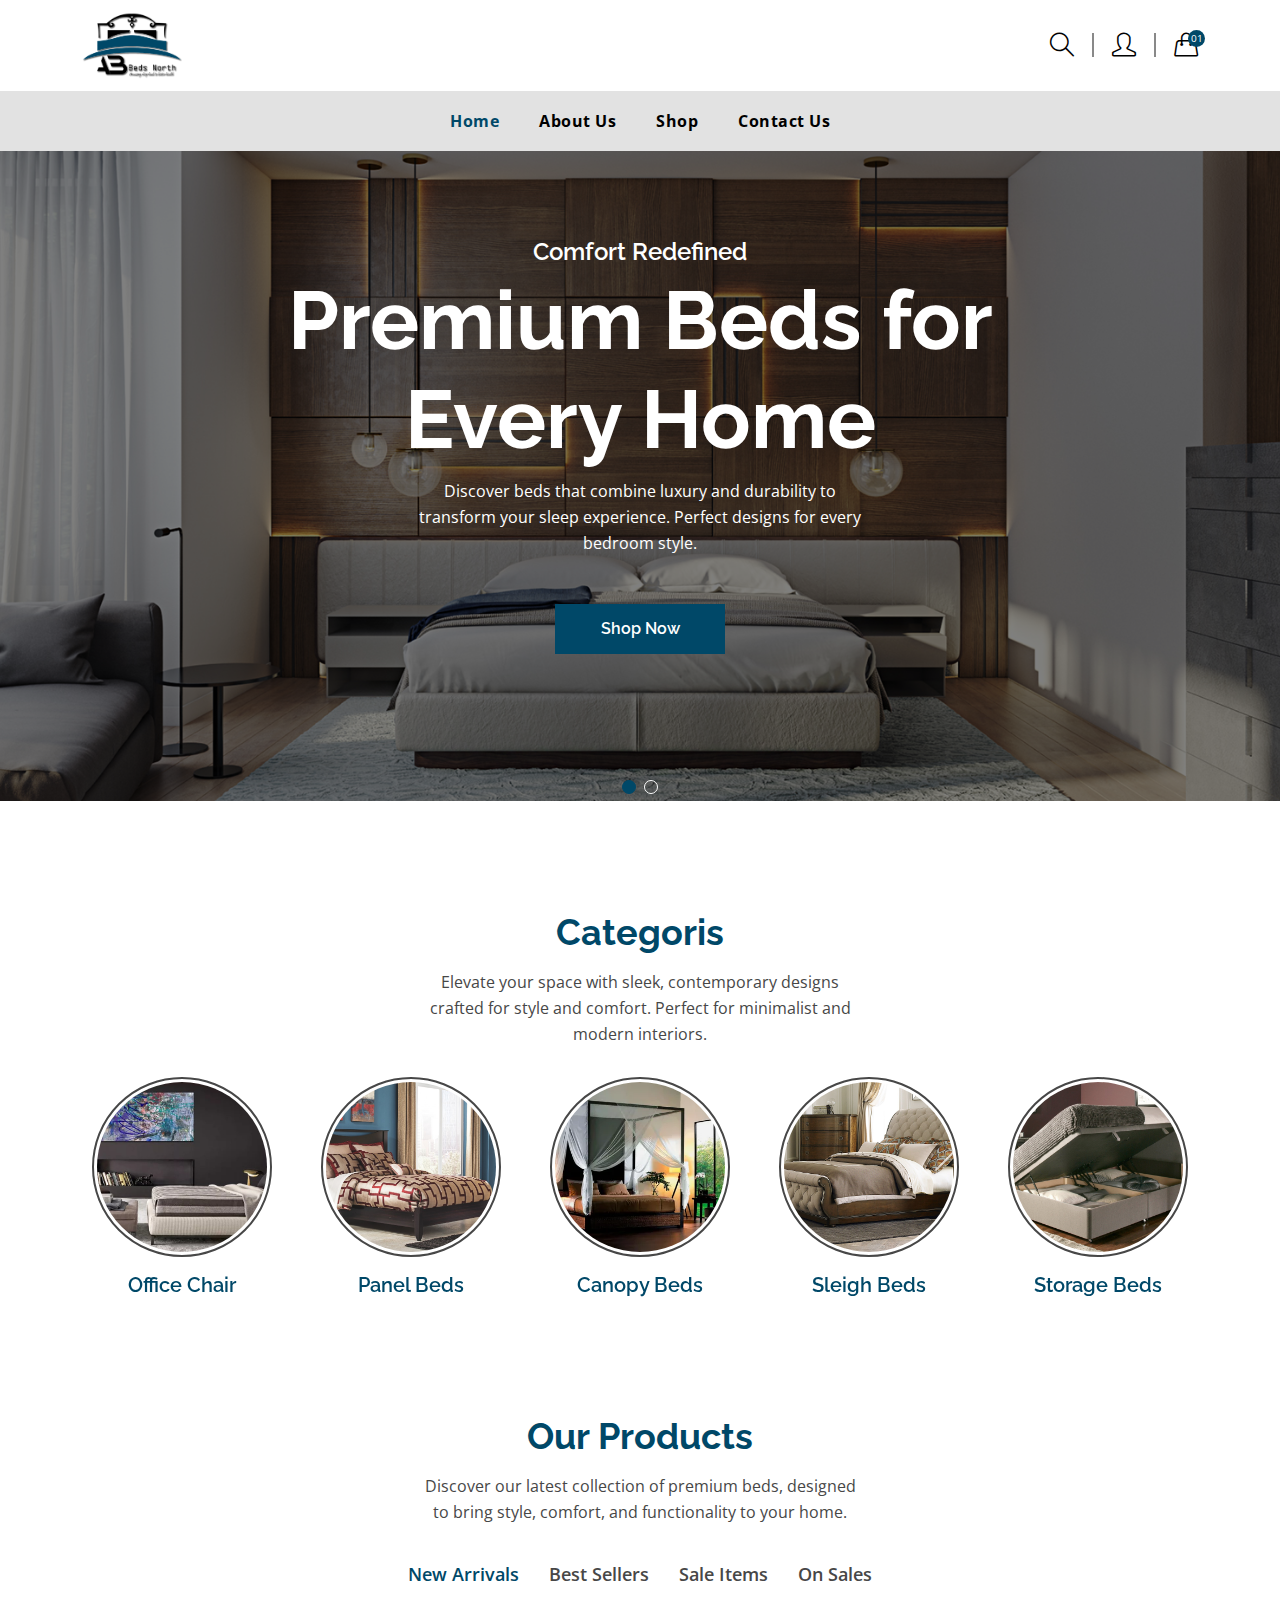
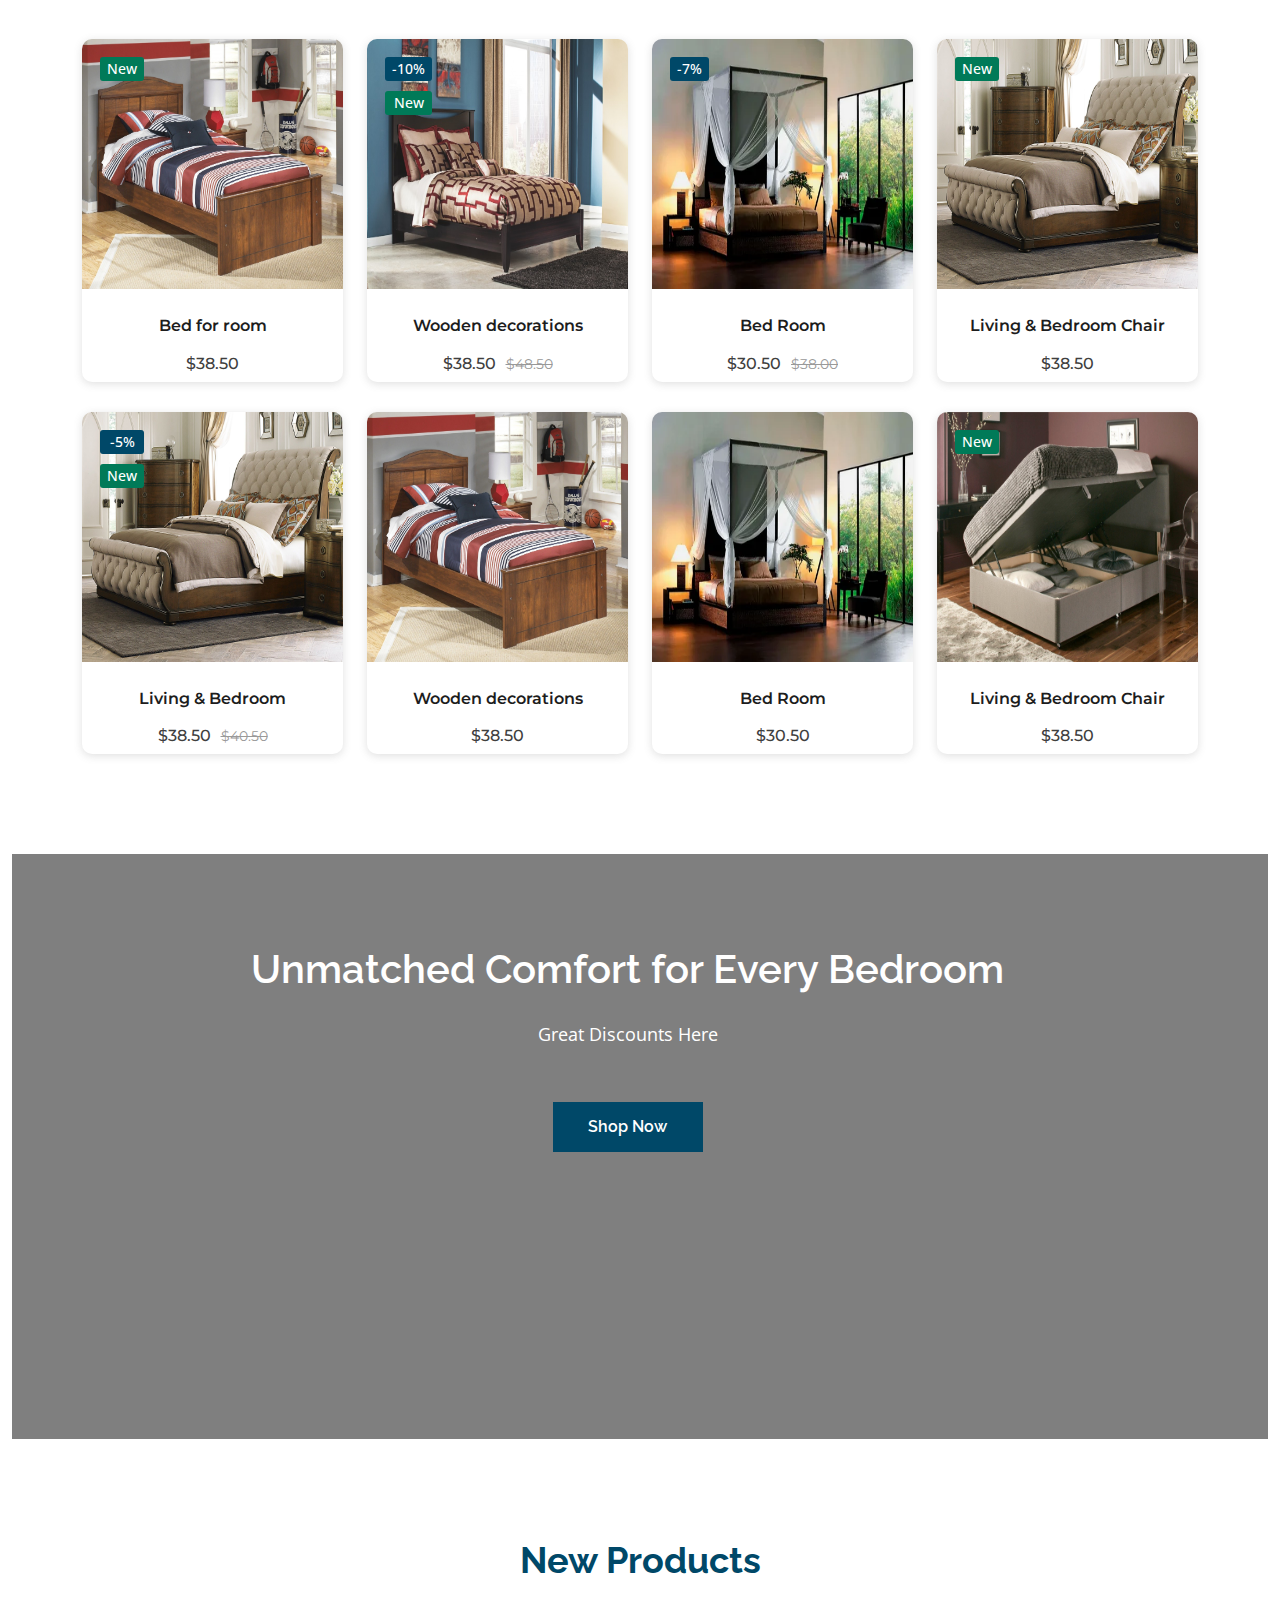
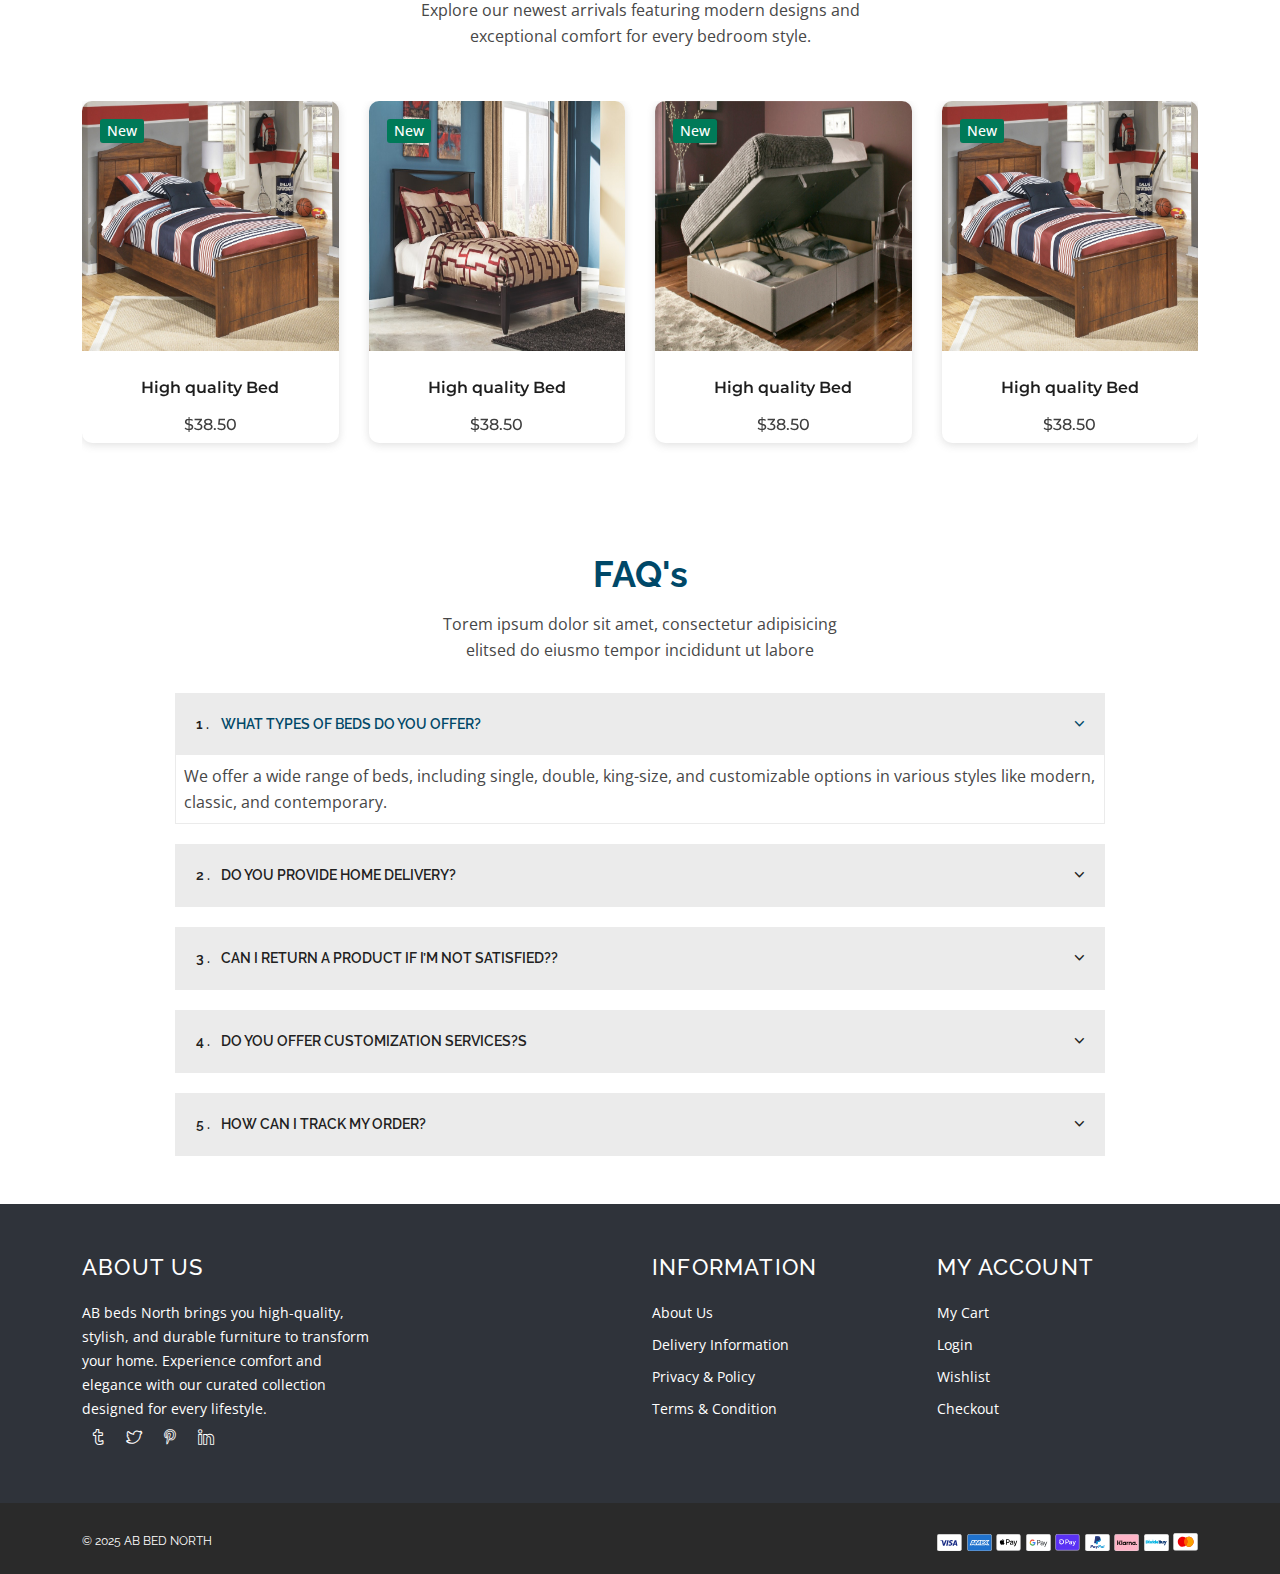
==== index.html @ 39dc53aa "first commit" ====
<!DOCTYPE html>
<html lang="zxx">

<head>
    <meta charset="UTF-8">
    <meta http-equiv="x-ua-compatible" content="ie=edge" />
    <title>ABbedsNorth</title>
   
    <meta name="viewport" content="width=device-width, initial-scale=1, shrink-to-fit=no" /> 
    <!-- Add site Favicon -->
    <link rel="icon" href="./assets/images/logo/logo.png" sizes="32x32" />
    <link rel="icon" href="./assets/images/logo/logo.png" sizes="192x192" />
    <link rel="apple-touch-icon" href="./assets/images/logo/logo.png" />
    <meta name="msapplication-TileImage" content="./assets/images/logo/logo.png" />


    <!-- vendor css (Bootstrap & Icon Font) -->
    <link rel="stylesheet" href="./assets/css/vendor/bootstrap.min.css" />
    <link rel="stylesheet" href="./assets/css/vendor/simple-line-icons.css" />
    <link rel="stylesheet" href="./assets/css/vendor/ionicons.min.css" />
    <link rel="stylesheet" href="./assets/css/plugins/animate.css" />
    <link rel="stylesheet" href="./assets/css/plugins/swiper-bundle.min.css" />
    <link rel="stylesheet" href="./assets/css/plugins/jquery-ui.min.css" />
    <link rel="stylesheet" href="./assets/css/plugins/jquery.lineProgressbar.css">
    <link rel="stylesheet" href="./assets/css/plugins/nice-select.css" />
    <link rel="stylesheet" href="./assets/css/plugins/venobox.css" />
    <link rel="stylesheet" href="./assets/css/style.css" />


    <style>
        .hero-bg-image .overlay {
            position: absolute;
            top: 0;
            left: 0;
            width: 100%;
            height: 100%;
            background-color: rgba(0, 0, 0, 0.5);
            z-index: 1;
        }

        .banner-bg-slider .overlay {
            position: absolute;
            top: 0;
            left: 0;
            width: 100%;
            height: 100%;
            background-color: rgba(0, 0, 0, 0.5);
            /* Black with 50% opacity */
            z-index: 0;
        }

        .banner-bg-slider {
            background-image: url('./assets/images/banner/slider-2-1.jpg');
            width: 100%;
            height: 65vh;
            background-size: 100%;
            background-attachment: fixed;

        }
    </style>
</head>

<body>
    <!-- Header Area start  -->
    <div class="header section">

        <!-- Header Bottom  Start -->
        <div class="header-bottom d-none d-lg-block">
            <div class="container position-relative">
                <div class="row align-self-center">
                    <!-- Header Logo Start -->
                    <div class="col-auto align-self-center">
                        <div class="header-logo"> 
                            <a href="/"> 
                                <img src="./assets/images/logo/logo.png" width="100" alt="">
                            </a> 
                        </div>
                    </div>
                    <!-- Header Logo End -->

                    <!-- Header Action Start -->
                    <div class="col align-self-center">
                        <div class="header-actions">
                            <div class="header_account_list">
                                <a href="javascript:void(0)" class="header-action-btn search-btn"><i
                                        class="icon-magnifier"></i></a>
                                <div class="dropdown_search">
                                    <form class="action-form" action="#">
                                        <input class="form-control" placeholder="Enter your search key" type="text">
                                        <button class="submit" type="submit"><i class="icon-magnifier"></i></button>
                                    </form>
                                </div>
                            </div>
                            <!-- Single Wedge Start -->
                            <div class="header-bottom-set dropdown">
                                <button class="dropdown-toggle header-action-btn" data-bs-toggle="dropdown"><i
                                        class="icon-user"></i></button>
                                <ul class="dropdown-menu dropdown-menu-right">
                                    <li><a class="dropdown-item" href="">My account</a></li>
                                    <li><a class="dropdown-item" href="">Checkout</a></li>
                                    <li><a class="dropdown-item" href="">Sign in</a></li>
                                </ul>
                            </div>
                            <!-- Single Wedge End -->
                            <a href="#offcanvas-cart"
                                class="header-action-btn header-action-btn-cart offcanvas-toggle pr-0">
                                <i class="icon-handbag"></i>
                                <span class="header-action-num">01</span>
                                <!-- <span class="cart-amount">€30.00</span> -->
                            </a>
                            <a href="#offcanvas-mobile-menu"
                                class="header-action-btn header-action-btn-menu offcanvas-toggle d-lg-none">
                                <i class="icon-menu"></i>
                            </a>
                        </div>
                    </div>
                    <!-- Header Action End -->
                </div>
            </div>
        </div>
        <!-- Header Bottom  End -->
        <!-- Header Bottom  Start -->
        <div class="header-bottom d-lg-none sticky-nav bg-white">
            <div class="container position-relative"> 
                <div class="row align-self-center">
                    <!-- Header Logo Start -->
                    <div class="col-auto align-self-center">
                        <div class="header-logo">
                            <a href="index.html"><img src="assets/images/logo/logo.png" width="60"
                                    alt="Site Logo" /></a>
                        </div>
                    </div>
                    <!-- Header Logo End -->

                    <!-- Header Action Start -->
                    <div class="col align-self-center">
                        <div class="header-actions">
                            <div class="header_account_list">
                                <a href="javascript:void(0)" class="header-action-btn search-btn"><i
                                        class="icon-magnifier"></i></a>
                                <div class="dropdown_search">
                                    <form class="action-form" action="#">
                                        <input class="form-control" placeholder="Enter your search key" type="text">
                                        <button class="submit" type="submit"><i class="icon-magnifier"></i></button>
                                    </form>
                                </div>
                            </div>
                            <!-- Single Wedge Start -->
                            <div class="header-bottom-set dropdown">
                                <button class="dropdown-toggle header-action-btn" data-bs-toggle="dropdown"><i
                                        class="icon-user"></i></button>
                                <ul class="dropdown-menu dropdown-menu-right">
                                    <li><a class="dropdown-item" href="">My account</a></li>
                                    <li><a class="dropdown-item" href="">Checkout</a></li>
                                    <li><a class="dropdown-item" href="">Sign in</a></li>
                                </ul>
                            </div>
                            <!-- Single Wedge End -->
                            <a href="#offcanvas-cart"
                                class="header-action-btn header-action-btn-cart offcanvas-toggle pr-0">
                                <i class="icon-handbag"></i>
                                <span class="header-action-num">01</span>
                               
                            </a>
                            <a href="#offcanvas-mobile-menu"
                                class="header-action-btn header-action-btn-menu offcanvas-toggle d-lg-none">
                                <i class="icon-menu"></i>
                            </a>
                        </div>
                    </div>
                    <!-- Header Action End -->
                </div>
            </div>
        </div>
        <!-- Header Bottom  End -->
        <!-- Main Menu Start -->
        <div class="bg-gray d-none d-lg-block sticky-nav">
            <div class="container position-relative">
                <div class="row">
                    <div class="col-md-12 align-self-center">
                        <div class="main-menu manu-color-white">
                            <ul>
                                <li class="dropdown active"><a href="#">Home</a> 
                                </li>
                                <li><a href="">About us</a></li>
                                <li class="dropdown position-static"><a href="#">Shop</a> 
                                </li> 
                                <li><a href="">Contact us</a></li>
                            </ul>
                        </div>
                    </div>
                </div>
            </div>
        </div>
        <!-- Main Menu End -->
    </div>
    <!-- Header Area End  -->

    <!-- OffCanvas Cart Start -->
    <div id="offcanvas-cart" class="offcanvas offcanvas-cart">
        <div class="inner">
            <div class="head">
                <span class="title">Cart</span>
                <button class="offcanvas-close">×</button>
            </div>
            <div class="body customScroll">
                <ul class="minicart-product-list">
                    <li>
                        <a href="" class="image"><img src="assets/images/product-image/14.jpg"
                                alt="Cart product Image"></a>
                        <div class="content">
                            <a href="" class="title">Walnut Cutting Board</a>
                            <span class="quantity-price">1 x <span class="amount">$91.86</span></span>
                            <a href="#" class="remove">×</a>
                        </div>
                    </li>
                    <li>
                        <a href="" class="image"><img src="assets/images/product-image/14.jpg"
                                alt="Cart product Image"></a>
                        <div class="content">
                            <a href="" class="title">Lucky Wooden Elephant</a>
                            <span class="quantity-price">1 x <span class="amount">$453.28</span></span>
                            <a href="#" class="remove">×</a>
                        </div>
                    </li>
                    <li>
                        <a href="" class="image"><img src="assets/images/product-image/13.webp"
                                alt="Cart product Image"></a>
                        <div class="content">
                            <a href="" class="title">Fish Cut Out Set</a>
                            <span class="quantity-price">1 x <span class="amount">$87.34</span></span>
                            <a href="#" class="remove">×</a>
                        </div>
                    </li>
                </ul>
            </div>
            <div class="foot">
                <div class="sub-total">
                    <table class="table">
                        <tbody>
                            <tr>
                                <td class="text-start">Sub-Total :</td>
                                <td class="text-end">$523.30</td>
                            </tr>
                            <tr>
                                <td class="text-start">Eco Tax (-2.00) :</td>
                                <td class="text-end">$4.52</td>
                            </tr>
                            <tr>
                                <td class="text-start">VAT (20%) :</td>
                                <td class="text-end">$104.66</td>
                            </tr>
                            <tr>
                                <td class="text-start">Total :</td>
                                <td class="text-end theme-color">$632.48</td>
                            </tr>
                        </tbody>
                    </table>
                </div>
                <div class="buttons">
                    <a href="" class="btn btn-dark btn-hover-primary mb-30px">view cart</a>
                    <a href="" class="btn btn-outline-dark current-btn">checkout</a>
                </div>
                <p class="minicart-message">Free Shipping on All Orders Over $100!</p>
            </div>
        </div>
    </div>
    <!-- OffCanvas Cart End -->

    <!-- OffCanvas Menu Start -->
    <div id="offcanvas-mobile-menu" class="offcanvas offcanvas-mobile-menu">
        <button class="offcanvas-close"></button>
        <div class="inner customScroll">

            <div class="offcanvas-menu mb-20px">
                <ul>
                    <li><a href="#"><span class="menu-text">Home</span></a>

                    </li>
                    <li><a href="">About Us</a></li>
                    <li><a href="#"><span class="menu-text">Shop</span></a>

                    </li>


                    <li><a href="">Contact Us</a></li>
                </ul>
            </div>
            <!-- OffCanvas Menu End -->

            <!-- Language Currency start -->

            <!-- Language Currency End -->
            <div class="offcanvas-social mt-auto">
                <ul>
                    <li>
                        <a href="#"><i class="ion-social-facebook"></i></a>
                    </li>
                    <li>
                        <a href="#"><i class="ion-social-twitter"></i></a>
                    </li>
                    <li>
                        <a href="#"><i class="ion-social-google"></i></a>
                    </li>
                    <li>
                        <a href="#"><i class="ion-social-youtube"></i></a>
                    </li>
                    <li>
                        <a href="#"><i class="ion-social-instagram"></i></a>
                    </li>
                </ul>
            </div>
        </div>
    </div>
    <!-- OffCanvas Menu End -->

    <div class="offcanvas-overlay"></div>
    <!-- Hero/Intro Slider Start -->
    <div class="section ">
        <div class="hero-slider swiper-container slider-nav-style-1 slider-dot-style-1 dot-color-white">
            <!-- Hero slider Active -->
            <div class="swiper-wrapper">
                <!-- Single slider item -->
                <div class="hero-slide-item slider-height-2 swiper-slide d-flex">
                    <div class="hero-bg-image">
                        <img src="assets/images/slider-image/slider-2-1.jpg" alt="">

                        <!-- Black overlay -->
                        <div class="overlay"></div>
                    </div>
                    <div class="container align-self-center">
                        <div class="row justify-content-center">
                            <div class="col-md-8 offset-2 align-self-center m-auto mt-5 mt-md-0">
                                <div class="hero-slide-content hero-slide-content-2 slider-animated-1 text-center">
                                    <span class="category"> Comfort Redefined</span>
                                    <h2 class="title-1">Premium Beds for Every Home</h2>
                                    <p class="w-100">Discover beds that combine luxury and durability to transform your
                                        sleep experience. Perfect designs for every bedroom style.</p>
                                    <a href="#" class="btn btn-lg btn-primary btn-hover-dark mt-5">Shop Now</a>
                                </div>
                            </div>
                        </div>
                    </div>
                </div>
                <!-- Single slider item -->
                <div class="hero-slide-item slider-height-2 swiper-slide d-flex text-center">
                    <div class="hero-bg-image">
                        <img src="assets/images/slider-image/slider-2-2.jpg" alt="">
                        <!-- Black overlay -->
                        <div class="overlay"></div>
                    </div>
                    <div class="container align-self-center">
                        <div class="row justify-content-center">
                            <div class="col-md-8 offset-2 align-self-center m-auto mt-5 mt-md-0">
                                <div class="hero-slide-content hero-slide-content-2 slider-animated-1">
                                    <span class="category">Style Meets Comfort</span>
                                    <h2 class="title-1">Beds That Elevate Your Space</h2>
                                    <p class="w-100">From modern to classic, find the perfect bed that suits your taste.
                                        Crafted for ultimate comfort and elegance.</p>
                                    <a href="#" class="btn btn-lg btn-primary btn-hover-dark mt-5">Shop Now</a>
                                </div>
                            </div>
                        </div>
                    </div>
                </div>
            </div>
            <!-- Add Pagination -->
            <div class="swiper-pagination swiper-pagination-white"></div>
            <!-- Add Arrows -->
            <div class="swiper-buttons">
                <div class="swiper-button-next"></div>
                <div class="swiper-button-prev"></div>
            </div>
        </div>
    </div>

    <!-- Hero/Intro Slider End -->
    <!-- Product Category Start -->
    <div class="section pt-100px pb-100px">
        <div class="container">

            <div class="row">
                <div class="col-md-12 text-center" data-aos="fade-up">
                    <div class="section-title mb-0">
                        <h2 class="title">Categoris</h2>
                        <p class="sub-title mb-30px">Elevate your space with sleek, contemporary designs crafted for
                            style and comfort. Perfect for minimalist and modern interiors.

                        </p>
                    </div>
                </div>
            </div>
            <div class="category-slider swiper-container" data-aos="fade-up">
                <div class="category-wrapper swiper-wrapper">
                    <!-- Single Category -->
                    <div class=" swiper-slide text-center">
                        <a href="/">
                            <div class="category-inner ">
                                <div class="category-single-item">
                                    <img src="assets/images/icons/11.jpg" alt="">

                                </div>
                            </div>


                            <div class="pt-3">
                                <h5 class="title">Office Chair</h5>
                            </div>
                        </a>

                    </div>
                    <!-- Single Category -->
                    <div class=" swiper-slide text-center">
                        <a href="/">
                            <div class="category-inner ">
                                <div class="category-single-item">
                                    <img src="assets/images/icons/12.jpg" alt="">

                                </div>
                            </div>


                            <div class="pt-3">
                                <h5 class="title">Panel Beds
                                </h5>
                            </div>
                        </a>

                    </div>
                    <!-- Single Category -->
                    <div class=" swiper-slide text-center">
                        <a href="/">
                            <div class="category-inner ">
                                <div class="category-single-item">
                                    <img src="assets/images/icons/13.webp" alt="">

                                </div>
                            </div>


                            <div class="pt-3">
                                <h5 class="title">Canopy Beds

                                </h5>
                            </div>
                        </a>

                    </div>
                    <!-- Single Category -->
                    <div class=" swiper-slide text-center">
                        <a href="/">
                            <div class="category-inner ">
                                <div class="category-single-item">
                                    <img src="assets/images/icons/14.jpg" alt="">

                                </div>
                            </div>


                            <div class="pt-3">
                                <h5 class="title">Sleigh Beds


                                </h5>
                            </div>
                        </a>

                    </div>

                    <!-- Single Category -->
                    <div class=" swiper-slide text-center">
                        <a href="/">
                            <div class="category-inner ">
                                <div class="category-single-item">
                                    <img src="assets/images/icons/15.jpg" alt="">

                                </div>
                            </div>


                            <div class="pt-3">
                                <h5 class="title">Storage Beds



                                </h5>
                            </div>
                        </a>

                    </div>


                    <!-- Single Category -->
                    <div class=" swiper-slide text-center">
                        <a href="/">
                            <div class="category-inner ">
                                <div class="category-single-item">
                                    <img src="assets/images/icons/16.jpg" alt="">

                                </div>
                            </div>


                            <div class="pt-3">
                                <h5 class="title">Bunk Beds




                                </h5>
                            </div>
                        </a>

                    </div>

                </div>
            </div>
        </div>
    </div>



    <!-- Product tab Area Start -->
    <div class="section product-tab-area">
        <div class="container">
            <div class="row">
                <div class="col-md-12 text-center" data-aos="fade-up">
                    <div class="section-title mb-0">
                        <h2 class="title">Our Products</h2>
                        <p class="sub-title mb-30px">Discover our latest collection of premium beds, designed to bring
                            style, comfort, and functionality to your home.</p>
                    </div>
                </div>

                <!-- Tab Start -->
                <div class="col-md-12 text-center mb-40px" data-aos="fade-up" data-aos-delay="200">
                    <ul class="product-tab-nav nav justify-content-center">
                        <li class="nav-item"><a class="nav-link active" data-bs-toggle="tab"
                                href="#tab-product-new-arrivals">New Arrivals</a></li>
                        <li class="nav-item"><a class="nav-link" data-bs-toggle="tab"
                                href="#tab-product-best-sellers">Best
                                Sellers </a></li>
                        <li class="nav-item"><a class="nav-link" data-bs-toggle="tab" href="#tab-product-sale-item">Sale
                                Items</a></li>
                        <li class="nav-item"><a class="nav-link" data-bs-toggle="tab" href="#tab-product-on-sales">On
                                Sales</a></li>
                    </ul>
                </div>
                <!-- Tab End -->
            </div>
            <div class="row">
                <div class="col">
                    <div class="tab-content">
                        <!-- 1st tab start -->
                        <div class="tab-pane fade show active" id="tab-product-new-arrivals">
                            <div class="row">
                                <div class="col-lg-3 col-md-6 col-sm-6 col-xs-6 mb-30px" data-aos="fade-up"
                                    data-aos-delay="200">
                                    <!-- Single Prodect -->
                                    <div class="product">
                                        <div class="thumb">
                                            <a href="/" class="image">
                                                <img src="assets/images/product-image/11.jpg" alt="Product" />
                                                <img class="hover-image" src="assets/images/product-image/11.jpg"
                                                    alt="Product" />
                                            </a>
                                            <span class="badges">
                                                <span class="new">New</span>
                                            </span>
                                            <div class="actions">
                                                <!-- <a href="" class="action wishlist" title="Wishlist"><i
                                                        class="icon-heart"></i></a> -->
                                                <a href="#" class="action quickview" data-link-action="quickview"
                                                    title="Quick view" data-bs-toggle="modal"
                                                    data-bs-target="#exampleModal"><i
                                                        class="icon-size-fullscreen"></i></a>

                                            </div>
                                            <button title="Add To Cart" class=" add-to-cart">Add
                                                To Cart</button>
                                        </div>
                                        <div class="content">
                                            <h5 class="title"><a href="/">Bed for room</a></h5>
                                            <span class="price">
                                                <span class="new">$38.50</span>
                                            </span>
                                        </div>
                                    </div>
                                </div>
                                <div class="col-lg-3 col-md-6 col-sm-6 col-xs-6 mb-30px" data-aos="fade-up"
                                    data-aos-delay="400">
                                    <!-- Single Prodect -->
                                    <div class="product">
                                        <div class="thumb">
                                            <a href="/" class="image">
                                                <img src="assets/images/product-image/12.jpg" alt="Product" />
                                                <img class="hover-image" src="assets/images/product-image/12.jpg"
                                                    alt="Product" />
                                            </a>
                                            <span class="badges">
                                                <span class="sale">-10%</span>
                                                <span class="new">New</span>
                                            </span>
                                            <div class="actions">
                                                <!-- <a href="" class="action wishlist" title="Wishlist"><i
                                                        class="icon-heart"></i></a> -->
                                                <a href="#" class="action quickview" data-link-action="quickview"
                                                    title="Quick view" data-bs-toggle="modal"
                                                    data-bs-target="#exampleModal"><i
                                                        class="icon-size-fullscreen"></i></a>

                                            </div>
                                            <button title="Add To Cart" class=" add-to-cart">Add
                                                To Cart</button>
                                        </div>
                                        <div class="content">
                                            <h5 class="title"><a href="/">Wooden decorations</a></h5>
                                            <span class="price">
                                                <span class="new">$38.50</span>
                                                <span class="old">$48.50</span>
                                            </span>
                                        </div>
                                    </div>
                                    <!-- Single Prodect -->
                                </div>
                                <div class="col-lg-3 col-md-6 col-sm-6 col-xs-6 mb-30px" data-aos="fade-up"
                                    data-aos-delay="600">
                                    <!-- Single Prodect -->
                                    <div class="product">
                                        <div class="thumb">
                                            <a href="/" class="image">
                                                <img src="assets/images/product-image/13.webp" alt="Product" />
                                                <img class="hover-image" src="assets/images/product-image/13.webp"
                                                    alt="Product" />
                                            </a>
                                            <span class="badges">
                                                <span class="sale">-7%</span>
                                            </span>
                                            <div class="actions">
                                                <!-- <a href="" class="action wishlist" title="Wishlist"><i
                                                        class="icon-heart"></i></a> -->
                                                <a href="#" class="action quickview" data-link-action="quickview"
                                                    title="Quick view" data-bs-toggle="modal"
                                                    data-bs-target="#exampleModal"><i
                                                        class="icon-size-fullscreen"></i></a>

                                            </div>
                                            <button title="Add To Cart" class=" add-to-cart">Add
                                                To Cart</button>
                                        </div>
                                        <div class="content">
                                            <h5 class="title"><a href="/">Bed Room </a></h5>
                                            <span class="price">
                                                <span class="new">$30.50</span>
                                                <span class="old">$38.00</span>
                                            </span>
                                        </div>
                                    </div>
                                </div>
                                <div class="col-lg-3 col-md-6 col-sm-6 col-xs-6 mb-30px" data-aos="fade-up"
                                    data-aos-delay="800">
                                    <!-- Single Prodect -->
                                    <div class="product">
                                        <div class="thumb">
                                            <a href="/" class="image">
                                                <img src="assets/images/product-image/14.jpg" alt="Product" />
                                                <img class="hover-image" src="assets/images/product-image/14.sjpg"
                                                    alt="Product" />
                                            </a>
                                            <span class="badges">
                                                <span class="new">New</span>
                                            </span>
                                            <div class="actions">
                                                <!-- <a href="" class="action wishlist" title="Wishlist"><i
                                                        class="icon-heart"></i></a> -->
                                                <a href="#" class="action quickview" data-link-action="quickview"
                                                    title="Quick view" data-bs-toggle="modal"
                                                    data-bs-target="#exampleModal"><i
                                                        class="icon-size-fullscreen"></i></a>

                                            </div>
                                            <button title="Add To Cart" class=" add-to-cart">Add
                                                To Cart</button>
                                        </div>
                                        <div class="content">
                                            <h5 class="title"><a href="/">Living & Bedroom Chair</a></h5>
                                            <span class="price">
                                                <span class="new">$38.50</span>
                                            </span>
                                        </div>
                                    </div>
                                    <!-- Single Prodect -->
                                </div>
                                <div class="col-lg-3 col-md-6 col-sm-6 col-xs-6 mb-md-30px mb-lm-30px"
                                    data-aos="fade-up" data-aos-delay="200">
                                    <!-- Single Prodect -->
                                    <div class="product">
                                        <div class="thumb">
                                            <a href="/" class="image">
                                                <img src="assets/images/product-image/14.jpg" alt="Product" />
                                                <img class="hover-image" src="assets/images/product-image/14.jpg"
                                                    alt="Product" />
                                            </a>
                                            <span class="badges">
                                                <span class="sale">-5%</span>
                                                <span class="new">New</span>
                                            </span>
                                            <div class="actions">
                                                <!-- <a href="" class="action wishlist" title="Wishlist"><i
                                                        class="icon-heart"></i></a> -->
                                                <a href="#" class="action quickview" data-link-action="quickview"
                                                    title="Quick view" data-bs-toggle="modal"
                                                    data-bs-target="#exampleModal"><i
                                                        class="icon-size-fullscreen"></i></a>

                                            </div>
                                            <button title="Add To Cart" class=" add-to-cart">Add
                                                To Cart</button>
                                        </div>
                                        <div class="content">
                                            <h5 class="title"><a href="/">Living & Bedroom</a></h5>
                                            <span class="price">
                                                <span class="new">$38.50</span>
                                                <span class="old">$40.50</span>
                                            </span>
                                        </div>
                                    </div>
                                </div>
                                <div class="col-lg-3 col-md-6 col-sm-6 col-xs-6  mb-md-30px mb-lm-30px"
                                    data-aos="fade-up" data-aos-delay="400">
                                    <!-- Single Prodect -->
                                    <div class="product">
                                        <div class="thumb">
                                            <a href="/" class="image">
                                                <img src="assets/images/product-image/11.jpg" alt="Product" />
                                                <img class="hover-image" src="assets/images/product-image/12.jpg"
                                                    alt="Product" />
                                            </a>
                                            <span class="badges">
                                            </span>
                                            <div class="actions">
                                                <!-- <a href="" class="action wishlist" title="Wishlist"><i
                                                        class="icon-heart"></i></a> -->
                                                <a href="#" class="action quickview" data-link-action="quickview"
                                                    title="Quick view" data-bs-toggle="modal"
                                                    data-bs-target="#exampleModal"><i
                                                        class="icon-size-fullscreen"></i></a>

                                            </div>
                                            <button title="Add To Cart" class=" add-to-cart">Add
                                                To Cart</button>
                                        </div>
                                        <div class="content">
                                            <h5 class="title"><a href="/">Wooden decorations</a></h5>
                                            <span class="price">
                                                <span class="new">$38.50</span>
                                            </span>
                                        </div>
                                    </div>
                                    <!-- Single Prodect -->
                                </div>
                                <div class="col-lg-3 col-md-6 col-sm-6 col-xs-6 mb-es-30px" data-aos="fade-up"
                                    data-aos-delay="600">
                                    <!-- Single Prodect -->
                                    <div class="product">
                                        <div class="thumb">
                                            <a href="/" class="image">
                                                <img src="assets/images/product-image/13.webp" alt="Product" />
                                                <img class="hover-image" src="assets/images/product-image/14.jpg"
                                                    alt="Product" />
                                            </a>
                                            <span class="badges">
                                            </span>
                                            <div class="actions">
                                                <!-- <a href="" class="action wishlist" title="Wishlist"><i
                                                        class="icon-heart"></i></a> -->
                                                <a href="#" class="action quickview" data-link-action="quickview"
                                                    title="Quick view" data-bs-toggle="modal"
                                                    data-bs-target="#exampleModal"><i
                                                        class="icon-size-fullscreen"></i></a>

                                            </div>
                                            <button title="Add To Cart" class=" add-to-cart">Add
                                                To Cart</button>
                                        </div>
                                        <div class="content">
                                            <h5 class="title"><a href="/">Bed Room </a></h5>
                                            <span class="price">
                                                <span class="new">$30.50</span>
                                            </span>
                                        </div>
                                    </div>
                                </div>
                                <div class="col-lg-3 col-md-6 col-sm-6 col-xs-6 " data-aos="fade-up"
                                    data-aos-delay="800">
                                    <!-- Single Prodect -->
                                    <div class="product">
                                        <div class="thumb">
                                            <a href="/" class="image">
                                                <img src="assets/images/product-image/15.jpg" alt="Product" />
                                                <img class="hover-image" src="assets/images/product-image/16.jpg"
                                                    alt="Product" />
                                            </a>
                                            <span class="badges">
                                                <span class="new">New</span>
                                            </span>
                                            <div class="actions">
                                                <!-- <a href="" class="action wishlist" title="Wishlist"><i
                                                        class="icon-heart"></i></a> -->
                                                <a href="#" class="action quickview" data-link-action="quickview"
                                                    title="Quick view" data-bs-toggle="modal"
                                                    data-bs-target="#exampleModal"><i
                                                        class="icon-size-fullscreen"></i></a>

                                            </div>
                                            <button title="Add To Cart" class=" add-to-cart">Add
                                                To Cart</button>
                                        </div>
                                        <div class="content">
                                            <h5 class="title"><a href="/">Living & Bedroom Chair</a></h5>
                                            <span class="price">
                                                <span class="new">$38.50</span>
                                            </span>
                                        </div>
                                    </div>
                                    <!-- Single Prodect -->
                                </div>
                            </div>
                        </div>
                        <!-- 1st tab end -->
                        <!-- 2nd tab start -->
                        <div class="tab-pane fade" id="tab-product-best-sellers">
                            <div class="row">
                                <div class="col-lg-3 col-md-6 col-sm-6 col-xs-6 mb-30px" data-aos="fade-up"
                                    data-aos-delay="200">
                                    <!-- Single Prodect -->
                                    <div class="product">
                                        <div class="thumb">
                                            <a href="/" class="image">
                                                <img src="assets/images/product-image/14.jpg" alt="Product" />
                                                <img class="hover-image" src="assets/images/product-image/14.jpg"
                                                    alt="Product" />
                                            </a>
                                            <span class="badges">
                                                <span class="new">New</span>
                                            </span>
                                            <div class="actions">
                                                <!-- <a href="" class="action wishlist" title="Wishlist"><i
                                                        class="icon-heart"></i></a> -->
                                                <a href="#" class="action quickview" data-link-action="quickview"
                                                    title="Quick view" data-bs-toggle="modal"
                                                    data-bs-target="#exampleModal"><i
                                                        class="icon-size-fullscreen"></i></a>

                                            </div>
                                            <button title="Add To Cart" class=" add-to-cart">Add
                                                To Cart</button>
                                        </div>
                                        <div class="content">
                                            <h5 class="title"><a href="/">Bed for room</a></h5>
                                            <span class="price">
                                                <span class="new">$38.50</span>
                                            </span>
                                        </div>
                                    </div>
                                </div>
                                <div class="col-lg-3 col-md-6 col-sm-6 col-xs-6 mb-30px" data-aos="fade-up"
                                    data-aos-delay="400">
                                    <!-- Single Prodect -->
                                    <div class="product">
                                        <div class="thumb">
                                            <a href="/" class="image">
                                                <img src="assets/images/product-image/13.webp" alt="Product" />
                                                <img class="hover-image" src="assets/images/product-image/13.webp"
                                                    alt="Product" />
                                            </a>
                                            <span class="badges">
                                                <span class="sale">-10%</span>
                                                <span class="new">New</span>
                                            </span>
                                            <div class="actions">
                                                <!-- <a href="" class="action wishlist" title="Wishlist"><i
                                                        class="icon-heart"></i></a> -->
                                                <a href="#" class="action quickview" data-link-action="quickview"
                                                    title="Quick view" data-bs-toggle="modal"
                                                    data-bs-target="#exampleModal"><i
                                                        class="icon-size-fullscreen"></i></a>

                                            </div>
                                            <button title="Add To Cart" class=" add-to-cart">Add
                                                To Cart</button>
                                        </div>
                                        <div class="content">
                                            <h5 class="title"><a href="/">Wooden decorations</a></h5>
                                            <span class="price">
                                                <span class="new">$38.50</span>
                                                <span class="old">$48.50</span>
                                            </span>
                                        </div>
                                    </div>
                                    <!-- Single Prodect -->
                                </div>
                                <div class="col-lg-3 col-md-6 col-sm-6 col-xs-6 mb-30px" data-aos="fade-up"
                                    data-aos-delay="600">
                                    <!-- Single Prodect -->
                                    <div class="product">
                                        <div class="thumb">
                                            <a href="/" class="image">
                                                <img src="assets/images/product-image/11.jpg" alt="Product" />
                                                <img class="hover-image" src="assets/images/product-image/11.jpg"
                                                    alt="Product" />
                                            </a>
                                            <span class="badges">
                                                <span class="sale">-7%</span>
                                            </span>
                                            <div class="actions">
                                                <!-- <a href="" class="action wishlist" title="Wishlist"><i
                                                        class="icon-heart"></i></a> -->
                                                <a href="#" class="action quickview" data-link-action="quickview"
                                                    title="Quick view" data-bs-toggle="modal"
                                                    data-bs-target="#exampleModal"><i
                                                        class="icon-size-fullscreen"></i></a>

                                            </div>
                                            <button title="Add To Cart" class=" add-to-cart">Add
                                                To Cart</button>
                                        </div>
                                        <div class="content">
                                            <h5 class="title"><a href="/">Bed Room </a></h5>
                                            <span class="price">
                                                <span class="new">$30.50</span>
                                                <span class="old">$38.00</span>
                                            </span>
                                        </div>
                                    </div>
                                </div>
                                <div class="col-lg-3 col-md-6 col-sm-6 col-xs-6 mb-30px" data-aos="fade-up"
                                    data-aos-delay="800">
                                    <!-- Single Prodect -->
                                    <div class="product">
                                        <div class="thumb">
                                            <a href="/" class="image">
                                                <img src="assets/images/product-image/12.jpg" alt="Product" />
                                                <img class="hover-image" src="assets/images/product-image/12.jpg"
                                                    alt="Product" />
                                            </a>
                                            <span class="badges">
                                                <span class="new">New</span>
                                            </span>
                                            <div class="actions">
                                                <!-- <a href="" class="action wishlist" title="Wishlist"><i
                                                        class="icon-heart"></i></a> -->
                                                <a href="#" class="action quickview" data-link-action="quickview"
                                                    title="Quick view" data-bs-toggle="modal"
                                                    data-bs-target="#exampleModal"><i
                                                        class="icon-size-fullscreen"></i></a>

                                            </div>
                                            <button title="Add To Cart" class=" add-to-cart">Add
                                                To Cart</button>
                                        </div>
                                        <div class="content">
                                            <h5 class="title"><a href="/">Living & Bedroom Chair</a></h5>
                                            <span class="price">
                                                <span class="new">$38.50</span>
                                            </span>
                                        </div>
                                    </div>
                                    <!-- Single Prodect -->
                                </div>
                                <div class="col-lg-3 col-md-6 col-sm-6 col-xs-6 mb-md-30px mb-lm-30px"
                                    data-aos="fade-up" data-aos-delay="200">
                                    <!-- Single Prodect -->
                                    <div class="product">
                                        <div class="thumb">
                                            <a href="/" class="image">
                                                <img src="assets/images/product-image/14.jpg" alt="Product" />
                                                <img class="hover-image" src="assets/images/product-image/14.jpg"
                                                    alt="Product" />
                                            </a>
                                            <span class="badges">
                                                <span class="sale">-5%</span>
                                                <span class="new">New</span>
                                            </span>
                                            <div class="actions">
                                                <!-- <a href="" class="action wishlist" title="Wishlist"><i
                                                        class="icon-heart"></i></a> -->
                                                <a href="#" class="action quickview" data-link-action="quickview"
                                                    title="Quick view" data-bs-toggle="modal"
                                                    data-bs-target="#exampleModal"><i
                                                        class="icon-size-fullscreen"></i></a>

                                            </div>
                                            <button title="Add To Cart" class=" add-to-cart">Add
                                                To Cart</button>
                                        </div>
                                        <div class="content">
                                            <h5 class="title"><a href="/">Living & Bedroom Table</a></h5>
                                            <span class="price">
                                                <span class="new">$38.50</span>
                                                <span class="old">$40.50</span>
                                            </span>
                                        </div>
                                    </div>
                                </div>
                                <div class="col-lg-3 col-md-6 col-sm-6 col-xs-6  mb-md-30px mb-lm-30px"
                                    data-aos="fade-up" data-aos-delay="400">
                                    <!-- Single Prodect -->
                                    <div class="product">
                                        <div class="thumb">
                                            <a href="/" class="image">
                                                <img src="assets/images/product-image/11.jpg" alt="Product" />
                                                <img class="hover-image" src="assets/images/product-image/12.jpg"
                                                    alt="Product" />
                                            </a>
                                            <span class="badges">
                                            </span>
                                            <div class="actions">
                                                <!-- <a href="" class="action wishlist" title="Wishlist"><i
                                                        class="icon-heart"></i></a> -->
                                                <a href="#" class="action quickview" data-link-action="quickview"
                                                    title="Quick view" data-bs-toggle="modal"
                                                    data-bs-target="#exampleModal"><i
                                                        class="icon-size-fullscreen"></i></a>

                                            </div>
                                            <button title="Add To Cart" class=" add-to-cart">Add
                                                To Cart</button>
                                        </div>
                                        <div class="content">
                                            <h5 class="title"><a href="/">Wooden decorations</a></h5>
                                            <span class="price">
                                                <span class="new">$38.50</span>
                                            </span>
                                        </div>
                                    </div>
                                    <!-- Single Prodect -->
                                </div>
                                <div class="col-lg-3 col-md-6 col-sm-6 col-xs-6 mb-es-30px" data-aos="fade-up"
                                    data-aos-delay="600">
                                    <!-- Single Prodect -->
                                    <div class="product">
                                        <div class="thumb">
                                            <a href="/" class="image">
                                                <img src="assets/images/product-image/13.webp" alt="Product" />
                                                <img class="hover-image" src="assets/images/product-image/14.jpg"
                                                    alt="Product" />
                                            </a>
                                            <span class="badges">
                                            </span>
                                            <div class="actions">
                                                <!-- <a href="" class="action wishlist" title="Wishlist"><i
                                                        class="icon-heart"></i></a> -->
                                                <a href="#" class="action quickview" data-link-action="quickview"
                                                    title="Quick view" data-bs-toggle="modal"
                                                    data-bs-target="#exampleModal"><i
                                                        class="icon-size-fullscreen"></i></a>

                                            </div>
                                            <button title="Add To Cart" class=" add-to-cart">Add
                                                To Cart</button>
                                        </div>
                                        <div class="content">
                                            <h5 class="title"><a href="/">Bed Room </a></h5>
                                            <span class="price">
                                                <span class="new">$30.50</span>
                                            </span>
                                        </div>
                                    </div>
                                </div>
                                <div class="col-lg-3 col-md-6 col-sm-6 col-xs-6 " data-aos="fade-up"
                                    data-aos-delay="800">
                                    <!-- Single Prodect -->
                                    <div class="product">
                                        <div class="thumb">
                                            <a href="/" class="image">
                                                <img src="assets/images/product-image/15.jpg" alt="Product" />
                                                <img class="hover-image" src="assets/images/product-image/16.jpg"
                                                    alt="Product" />
                                            </a>
                                            <span class="badges">
                                                <span class="new">New</span>
                                            </span>
                                            <div class="actions">
                                                <!-- <a href="" class="action wishlist" title="Wishlist"><i
                                                        class="icon-heart"></i></a> -->
                                                <a href="#" class="action quickview" data-link-action="quickview"
                                                    title="Quick view" data-bs-toggle="modal"
                                                    data-bs-target="#exampleModal"><i
                                                        class="icon-size-fullscreen"></i></a>

                                            </div>
                                            <button title="Add To Cart" class=" add-to-cart">Add
                                                To Cart</button>
                                        </div>
                                        <div class="content">
                                            <h5 class="title"><a href="/">Living & Bedroom Chair</a></h5>
                                            <span class="price">
                                                <span class="new">$38.50</span>
                                            </span>
                                        </div>
                                    </div>
                                    <!-- Single Prodect -->
                                </div>
                            </div>
                        </div>
                        <!-- 2nd tab end -->
                        <!-- 3rd tab start -->
                        <div class="tab-pane fade" id="tab-product-sale-item">
                            <div class="row">
                                <div class="col-lg-3 col-md-6 col-sm-6 col-xs-6 mb-30px" data-aos="fade-up"
                                    data-aos-delay="200">
                                    <!-- Single Prodect -->
                                    <div class="product">
                                        <div class="thumb">
                                            <a href="/" class="image">
                                                <img src="assets/images/product-image/14.jpg" alt="Product" />
                                                <img class="hover-image" src="assets/images/product-image/14.jpg"
                                                    alt="Product" />
                                            </a>
                                            <span class="badges">
                                                <span class="new">New</span>
                                            </span>
                                            <div class="actions">
                                                <!-- <a href="" class="action wishlist" title="Wishlist"><i
                                                        class="icon-heart"></i></a> -->
                                                <a href="#" class="action quickview" data-link-action="quickview"
                                                    title="Quick view" data-bs-toggle="modal"
                                                    data-bs-target="#exampleModal"><i
                                                        class="icon-size-fullscreen"></i></a>

                                            </div>
                                            <button title="Add To Cart" class=" add-to-cart">Add
                                                To Cart</button>
                                        </div>
                                        <div class="content">
                                            <h5 class="title"><a href="/">Bed for room</a></h5>
                                            <span class="price">
                                                <span class="new">$38.50</span>
                                            </span>
                                        </div>
                                    </div>
                                </div>
                                <div class="col-lg-3 col-md-6 col-sm-6 col-xs-6 mb-30px" data-aos="fade-up"
                                    data-aos-delay="400">
                                    <!-- Single Prodect -->
                                    <div class="product">
                                        <div class="thumb">
                                            <a href="/" class="image">
                                                <img src="assets/images/product-image/13.webp" alt="Product" />
                                                <img class="hover-image" src="assets/images/product-image/13.webp"
                                                    alt="Product" />
                                            </a>
                                            <span class="badges">
                                                <span class="sale">-10%</span>
                                                <span class="new">New</span>
                                            </span>
                                            <div class="actions">
                                                <!-- <a href="" class="action wishlist" title="Wishlist"><i
                                                        class="icon-heart"></i></a> -->
                                                <a href="#" class="action quickview" data-link-action="quickview"
                                                    title="Quick view" data-bs-toggle="modal"
                                                    data-bs-target="#exampleModal"><i
                                                        class="icon-size-fullscreen"></i></a>

                                            </div>
                                            <button title="Add To Cart" class=" add-to-cart">Add
                                                To Cart</button>
                                        </div>
                                        <div class="content">
                                            <h5 class="title"><a href="/">Wooden decorations</a></h5>
                                            <span class="price">
                                                <span class="new">$38.50</span>
                                                <span class="old">$48.50</span>
                                            </span>
                                        </div>
                                    </div>
                                    <!-- Single Prodect -->
                                </div>
                                <div class="col-lg-3 col-md-6 col-sm-6 col-xs-6 mb-30px" data-aos="fade-up"
                                    data-aos-delay="600">
                                    <!-- Single Prodect -->
                                    <div class="product">
                                        <div class="thumb">
                                            <a href="/" class="image">
                                                <img src="assets/images/product-image/11.jpg" alt="Product" />
                                                <img class="hover-image" src="assets/images/product-image/11.jpg"
                                                    alt="Product" />
                                            </a>
                                            <span class="badges">
                                                <span class="sale">-7%</span>
                                            </span>
                                            <div class="actions">
                                                <!-- <a href="" class="action wishlist" title="Wishlist"><i
                                                        class="icon-heart"></i></a> -->
                                                <a href="#" class="action quickview" data-link-action="quickview"
                                                    title="Quick view" data-bs-toggle="modal"
                                                    data-bs-target="#exampleModal"><i
                                                        class="icon-size-fullscreen"></i></a>

                                            </div>
                                            <button title="Add To Cart" class=" add-to-cart">Add
                                                To Cart</button>
                                        </div>
                                        <div class="content">
                                            <h5 class="title"><a href="/">Bed Room </a></h5>
                                            <span class="price">
                                                <span class="new">$30.50</span>
                                                <span class="old">$38.00</span>
                                            </span>
                                        </div>
                                    </div>
                                </div>
                                <div class="col-lg-3 col-md-6 col-sm-6 col-xs-6 mb-30px" data-aos="fade-up"
                                    data-aos-delay="800">
                                    <!-- Single Prodect -->
                                    <div class="product">
                                        <div class="thumb">
                                            <a href="/" class="image">
                                                <img src="assets/images/product-image/12.jpg" alt="Product" />
                                                <img class="hover-image" src="assets/images/product-image/12.jpg"
                                                    alt="Product" />
                                            </a>
                                            <span class="badges">
                                                <span class="new">New</span>
                                            </span>
                                            <div class="actions">
                                                <!-- <a href="" class="action wishlist" title="Wishlist"><i
                                                        class="icon-heart"></i></a> -->
                                                <a href="#" class="action quickview" data-link-action="quickview"
                                                    title="Quick view" data-bs-toggle="modal"
                                                    data-bs-target="#exampleModal"><i
                                                        class="icon-size-fullscreen"></i></a>

                                            </div>
                                            <button title="Add To Cart" class=" add-to-cart">Add
                                                To Cart</button>
                                        </div>
                                        <div class="content">
                                            <h5 class="title"><a href="/">Living & Bedroom Chair</a></h5>
                                            <span class="price">
                                                <span class="new">$38.50</span>
                                            </span>
                                        </div>
                                    </div>
                                    <!-- Single Prodect -->
                                </div>
                                <div class="col-lg-3 col-md-6 col-sm-6 col-xs-6 mb-md-30px mb-lm-30px"
                                    data-aos="fade-up" data-aos-delay="200">
                                    <!-- Single Prodect -->
                                    <div class="product">
                                        <div class="thumb">
                                            <a href="/" class="image">
                                                <img src="assets/images/product-image/14.jpg" alt="Product" />
                                                <img class="hover-image" src="assets/images/product-image/14.jpg"
                                                    alt="Product" />
                                            </a>
                                            <span class="badges">
                                                <span class="sale">-5%</span>
                                                <span class="new">New</span>
                                            </span>
                                            <div class="actions">
                                                <!-- <a href="" class="action wishlist" title="Wishlist"><i
                                                        class="icon-heart"></i></a> -->
                                                <a href="#" class="action quickview" data-link-action="quickview"
                                                    title="Quick view" data-bs-toggle="modal"
                                                    data-bs-target="#exampleModal"><i
                                                        class="icon-size-fullscreen"></i></a>

                                            </div>
                                            <button title="Add To Cart" class=" add-to-cart">Add
                                                To Cart</button>
                                        </div>
                                        <div class="content">
                                            <h5 class="title"><a href="/">Living & Bedroom Table</a></h5>
                                            <span class="price">
                                                <span class="new">$38.50</span>
                                                <span class="old">$40.50</span>
                                            </span>
                                        </div>
                                    </div>
                                </div>
                                <div class="col-lg-3 col-md-6 col-sm-6 col-xs-6  mb-md-30px mb-lm-30px"
                                    data-aos="fade-up" data-aos-delay="400">
                                    <!-- Single Prodect -->
                                    <div class="product">
                                        <div class="thumb">
                                            <a href="/" class="image">
                                                <img src="assets/images/product-image/11.jpg" alt="Product" />
                                                <img class="hover-image" src="assets/images/product-image/12.jpg"
                                                    alt="Product" />
                                            </a>
                                            <span class="badges">
                                            </span>
                                            <div class="actions">
                                                <!-- <a href="" class="action wishlist" title="Wishlist"><i
                                                        class="icon-heart"></i></a> -->
                                                <a href="#" class="action quickview" data-link-action="quickview"
                                                    title="Quick view" data-bs-toggle="modal"
                                                    data-bs-target="#exampleModal"><i
                                                        class="icon-size-fullscreen"></i></a>

                                            </div>
                                            <button title="Add To Cart" class=" add-to-cart">Add
                                                To Cart</button>
                                        </div>
                                        <div class="content">
                                            <h5 class="title"><a href="/">Wooden decorations</a></h5>
                                            <span class="price">
                                                <span class="new">$38.50</span>
                                            </span>
                                        </div>
                                    </div>
                                    <!-- Single Prodect -->
                                </div>
                                <div class="col-lg-3 col-md-6 col-sm-6 col-xs-6 mb-es-30px" data-aos="fade-up"
                                    data-aos-delay="600">
                                    <!-- Single Prodect -->
                                    <div class="product">
                                        <div class="thumb">
                                            <a href="/" class="image">
                                                <img src="assets/images/product-image/13.webp" alt="Product" />
                                                <img class="hover-image" src="assets/images/product-image/13.webp"
                                                    alt="Product" />
                                            </a>
                                            <span class="badges">
                                            </span>
                                            <div class="actions">
                                                <!-- <a href="" class="action wishlist" title="Wishlist"><i
                                                        class="icon-heart"></i></a> -->
                                                <a href="#" class="action quickview" data-link-action="quickview"
                                                    title="Quick view" data-bs-toggle="modal"
                                                    data-bs-target="#exampleModal"><i
                                                        class="icon-size-fullscreen"></i></a>

                                            </div>
                                            <button title="Add To Cart" class=" add-to-cart">Add
                                                To Cart</button>
                                        </div>
                                        <div class="content">
                                            <h5 class="title"><a href="/">Bed Room </a></h5>
                                            <span class="price">
                                                <span class="new">$30.50</span>
                                            </span>
                                        </div>
                                    </div>
                                </div>
                                <div class="col-lg-3 col-md-6 col-sm-6 col-xs-6 " data-aos="fade-up"
                                    data-aos-delay="800">
                                    <!-- Single Prodect -->
                                    <div class="product">
                                        <div class="thumb">
                                            <a href="/" class="image">
                                                <img src="assets/images/product-image/15.jpg" alt="Product" />
                                                <img class="hover-image" src="assets/images/product-image/16.jpg"
                                                    alt="Product" />
                                            </a>
                                            <span class="badges">
                                                <span class="new">New</span>
                                            </span>
                                            <div class="actions">
                                                <!-- <a href="" class="action wishlist" title="Wishlist"><i
                                                        class="icon-heart"></i></a> -->
                                                <a href="#" class="action quickview" data-link-action="quickview"
                                                    title="Quick view" data-bs-toggle="modal"
                                                    data-bs-target="#exampleModal"><i
                                                        class="icon-size-fullscreen"></i></a>

                                            </div>
                                            <button title="Add To Cart" class=" add-to-cart">Add
                                                To Cart</button>
                                        </div>
                                        <div class="content">
                                            <h5 class="title"><a href="/">Living & Bedroom Chair</a></h5>
                                            <span class="price">
                                                <span class="new">$38.50</span>
                                            </span>
                                        </div>
                                    </div>
                                    <!-- Single Prodect -->
                                </div>
                            </div>
                        </div>
                        <!-- 3rd tab end -->
                        <!-- 4th tab start -->
                        <div class="tab-pane fade" id="tab-product-on-sales">
                            <div class="row">
                                <div class="col-lg-3 col-md-6 col-sm-6 col-xs-6 mb-30px" data-aos="fade-up"
                                    data-aos-delay="200">
                                    <!-- Single Prodect -->
                                    <div class="product">
                                        <div class="thumb">
                                            <a href="/" class="image">
                                                <img src="assets/images/product-image/14.jpg" alt="Product" />
                                                <img class="hover-image" src="assets/images/product-image/14.jpg"
                                                    alt="Product" />
                                            </a>
                                            <span class="badges">
                                                <span class="new">New</span>
                                            </span>
                                            <div class="actions">
                                                <!-- <a href="" class="action wishlist" title="Wishlist"><i
                                                        class="icon-heart"></i></a> -->
                                                <a href="#" class="action quickview" data-link-action="quickview"
                                                    title="Quick view" data-bs-toggle="modal"
                                                    data-bs-target="#exampleModal"><i
                                                        class="icon-size-fullscreen"></i></a>

                                            </div>
                                            <button title="Add To Cart" class=" add-to-cart">Add
                                                To Cart</button>
                                        </div>
                                        <div class="content">
                                            <h5 class="title"><a href="/">Bed for room</a></h5>
                                            <span class="price">
                                                <span class="new">$38.50</span>
                                            </span>
                                        </div>
                                    </div>
                                </div>
                                <div class="col-lg-3 col-md-6 col-sm-6 col-xs-6 mb-30px" data-aos="fade-up"
                                    data-aos-delay="400">
                                    <!-- Single Prodect -->
                                    <div class="product">
                                        <div class="thumb">
                                            <a href="/" class="image">
                                                <img src="assets/images/product-image/13.webp" alt="Product" />
                                                <img class="hover-image" src="assets/images/product-image/13.webp"
                                                    alt="Product" />
                                            </a>
                                            <span class="badges">
                                                <span class="sale">-10%</span>
                                                <span class="new">New</span>
                                            </span>
                                            <div class="actions">
                                                <!-- <a href="" class="action wishlist" title="Wishlist"><i
                                                        class="icon-heart"></i></a> -->
                                                <a href="#" class="action quickview" data-link-action="quickview"
                                                    title="Quick view" data-bs-toggle="modal"
                                                    data-bs-target="#exampleModal"><i
                                                        class="icon-size-fullscreen"></i></a>

                                            </div>
                                            <button title="Add To Cart" class=" add-to-cart">Add
                                                To Cart</button>
                                        </div>
                                        <div class="content">
                                            <h5 class="title"><a href="/">Wooden decorations</a></h5>
                                            <span class="price">
                                                <span class="new">$38.50</span>
                                                <span class="old">$48.50</span>
                                            </span>
                                        </div>
                                    </div>
                                    <!-- Single Prodect -->
                                </div>
                                <div class="col-lg-3 col-md-6 col-sm-6 col-xs-6 mb-30px" data-aos="fade-up"
                                    data-aos-delay="600">
                                    <!-- Single Prodect -->
                                    <div class="product">
                                        <div class="thumb">
                                            <a href="/" class="image">
                                                <img src="assets/images/product-image/11.jpg" alt="Product" />
                                                <img class="hover-image" src="assets/images/product-image/11.jpg"
                                                    alt="Product" />
                                            </a>
                                            <span class="badges">
                                                <span class="sale">-7%</span>
                                            </span>
                                            <div class="actions">
                                                <!-- <a href="" class="action wishlist" title="Wishlist"><i
                                                        class="icon-heart"></i></a> -->
                                                <a href="#" class="action quickview" data-link-action="quickview"
                                                    title="Quick view" data-bs-toggle="modal"
                                                    data-bs-target="#exampleModal"><i
                                                        class="icon-size-fullscreen"></i></a>

                                            </div>
                                            <button title="Add To Cart" class=" add-to-cart">Add
                                                To Cart</button>
                                        </div>
                                        <div class="content">
                                            <h5 class="title"><a href="/">Bed Room </a></h5>
                                            <span class="price">
                                                <span class="new">$30.50</span>
                                                <span class="old">$38.00</span>
                                            </span>
                                        </div>
                                    </div>
                                </div>
                                <div class="col-lg-3 col-md-6 col-sm-6 col-xs-6 mb-30px" data-aos="fade-up"
                                    data-aos-delay="800">
                                    <!-- Single Prodect -->
                                    <div class="product">
                                        <div class="thumb">
                                            <a href="/" class="image">
                                                <img src="assets/images/product-image/12.jpg" alt="Product" />
                                                <img class="hover-image" src="assets/images/product-image/12.jpg"
                                                    alt="Product" />
                                            </a>
                                            <span class="badges">
                                                <span class="new">New</span>
                                            </span>
                                            <div class="actions">
                                                <!-- <a href="" class="action wishlist" title="Wishlist"><i
                                                        class="icon-heart"></i></a> -->
                                                <a href="#" class="action quickview" data-link-action="quickview"
                                                    title="Quick view" data-bs-toggle="modal"
                                                    data-bs-target="#exampleModal"><i
                                                        class="icon-size-fullscreen"></i></a>

                                            </div>
                                            <button title="Add To Cart" class=" add-to-cart">Add
                                                To Cart</button>
                                        </div>
                                        <div class="content">
                                            <h5 class="title"><a href="/">Living & Bedroom Chair</a></h5>
                                            <span class="price">
                                                <span class="new">$38.50</span>
                                            </span>
                                        </div>
                                    </div>
                                    <!-- Single Prodect -->
                                </div>
                                <div class="col-lg-3 col-md-6 col-sm-6 col-xs-6 mb-md-30px mb-lm-30px"
                                    data-aos="fade-up" data-aos-delay="200">
                                    <!-- Single Prodect -->
                                    <div class="product">
                                        <div class="thumb">
                                            <a href="/" class="image">
                                                <img src="assets/images/product-image/14.jpg" alt="Product" />
                                                <img class="hover-image" src="assets/images/product-image/14.jpg"
                                                    alt="Product" />
                                            </a>
                                            <span class="badges">
                                                <span class="sale">-5%</span>
                                                <span class="new">New</span>
                                            </span>
                                            <div class="actions">
                                                <!-- <a href="" class="action wishlist" title="Wishlist"><i
                                                        class="icon-heart"></i></a> -->
                                                <a href="#" class="action quickview" data-link-action="quickview"
                                                    title="Quick view" data-bs-toggle="modal"
                                                    data-bs-target="#exampleModal"><i
                                                        class="icon-size-fullscreen"></i></a>

                                            </div>
                                            <button title="Add To Cart" class=" add-to-cart">Add
                                                To Cart</button>
                                        </div>
                                        <div class="content">
                                            <h5 class="title"><a href="/">Living & Bedroom Table</a></h5>
                                            <span class="price">
                                                <span class="new">$38.50</span>
                                                <span class="old">$40.50</span>
                                            </span>
                                        </div>
                                    </div>
                                </div>
                                <div class="col-lg-3 col-md-6 col-sm-6 col-xs-6  mb-md-30px mb-lm-30px"
                                    data-aos="fade-up" data-aos-delay="400">
                                    <!-- Single Prodect -->
                                    <div class="product">
                                        <div class="thumb">
                                            <a href="/" class="image">
                                                <img src="assets/images/product-image/11.jpg" alt="Product" />
                                                <img class="hover-image" src="assets/images/product-image/12.jpg"
                                                    alt="Product" />
                                            </a>
                                            <span class="badges">
                                            </span>
                                            <div class="actions">
                                                <!-- <a href="" class="action wishlist" title="Wishlist"><i
                                                        class="icon-heart"></i></a> -->
                                                <a href="#" class="action quickview" data-link-action="quickview"
                                                    title="Quick view" data-bs-toggle="modal"
                                                    data-bs-target="#exampleModal"><i
                                                        class="icon-size-fullscreen"></i></a>

                                            </div>
                                            <button title="Add To Cart" class=" add-to-cart">Add
                                                To Cart</button>
                                        </div>
                                        <div class="content">
                                            <h5 class="title"><a href="/">Wooden decorations</a></h5>
                                            <span class="price">
                                                <span class="new">$38.50</span>
                                            </span>
                                        </div>
                                    </div>
                                    <!-- Single Prodect -->
                                </div>
                                <div class="col-lg-3 col-md-6 col-sm-6 col-xs-6 mb-es-30px" data-aos="fade-up"
                                    data-aos-delay="600">
                                    <!-- Single Prodect -->
                                    <div class="product">
                                        <div class="thumb">
                                            <a href="/" class="image">
                                                <img src="assets/images/product-image/13.webp" alt="Product" />
                                                <img class="hover-image" src="assets/images/product-image/14.jpg"
                                                    alt="Product" />
                                            </a>
                                            <span class="badges">
                                            </span>
                                            <div class="actions">
                                                <!-- <a href="" class="action wishlist" title="Wishlist"><i
                                                        class="icon-heart"></i></a> -->
                                                <a href="#" class="action quickview" data-link-action="quickview"
                                                    title="Quick view" data-bs-toggle="modal"
                                                    data-bs-target="#exampleModal"><i
                                                        class="icon-size-fullscreen"></i></a>

                                            </div>
                                            <button title="Add To Cart" class=" add-to-cart">Add
                                                To Cart</button>
                                        </div>
                                        <div class="content">
                                            <h5 class="title"><a href="/">Bed Room </a></h5>
                                            <span class="price">
                                                <span class="new">$30.50</span>
                                            </span>
                                        </div>
                                    </div>
                                </div>
                                <div class="col-lg-3 col-md-6 col-sm-6 col-xs-6 " data-aos="fade-up"
                                    data-aos-delay="800">
                                    <!-- Single Prodect -->
                                    <div class="product">
                                        <div class="thumb">
                                            <a href="/" class="image">
                                                <img src="assets/images/product-image/15.jpg" alt="Product" />
                                                <img class="hover-image" src="assets/images/product-image/16.jpg"
                                                    alt="Product" />
                                            </a>
                                            <span class="badges">
                                                <span class="new">New</span>
                                            </span>
                                            <div class="actions">
                                                <!-- <a href="" class="action wishlist" title="Wishlist"><i
                                                        class="icon-heart"></i></a> -->
                                                <a href="#" class="action quickview" data-link-action="quickview"
                                                    title="Quick view" data-bs-toggle="modal"
                                                    data-bs-target="#exampleModal"><i
                                                        class="icon-size-fullscreen"></i></a>

                                            </div>
                                            <button title="Add To Cart" class=" add-to-cart">Add
                                                To Cart</button>
                                        </div>
                                        <div class="content">
                                            <h5 class="title"><a href="/">Living & Bedroom Chair</a></h5>
                                            <span class="price">
                                                <span class="new">$38.50</span>
                                            </span>
                                        </div>
                                    </div>
                                    <!-- Single Prodect -->
                                </div>
                            </div>
                        </div>
                        <!-- 4th tab end -->
                    </div>
                </div>
            </div>
        </div>
    </div>
    <!-- Product tab Area End -->

    <!-- Banner Section Start -->
    <div class="section pb-100px pt-100px">
        <div class="container-fluid">
            <!-- Banners Start -->
            <div class="row">
                <!-- Banner Start -->
                <div class="col-lg-12 col-md-12 col-12 mb-lm-30px" data-aos="fade-up" data-aos-delay="200">
                    <a href="/" class="banner-3">
                        <div class="banner-bg-slider">
                            <!-- <img src="assets/images/banner/slider-2-1.jpg" alt="" class="h-100"   /> -->
                            <div class="overlay"></div>
                        </div>
                        <div class="info">
                            <div class="content py-5 w-100 text-center ">
                                <h3 class="title text-white">
                                    Unmatched Comfort for Every Bedroom
                                </h3>
                                <p class="text-white">Great Discounts Here</p>

                                <button href="#" class="btn btn-lg btn-primary btn-hover-dark mt-5">Shop Now</button>
                            </div>
                        </div>
                    </a>
                </div>
                <!-- Banner End -->

                <!-- Banner Start -->
                <!-- <div class="col-lg-6 col-md-6 col-12" data-aos="fade-up" data-aos-delay="200">
                    <a href="/" class="banner-3 ">
                        <div class="banner-bg-slider">
                            <img src="assets/images/banner/slider-2-2.jpg" alt="" class="h-100" />
                        <div class="overlay"></div>
                        </div>
                        <div class="info justify-content-start ">
                            <div class="content align-self-center">
                                <h3 class="title text-white">
                                    Elegant Designs, Affordable Prices</h3>
                                <p class="text-white">Great Discounts Here</p>
                            </div>
                        </div>
                    </a>
                </div> -->
                <!-- Banner End -->
            </div>
            <!-- Banners End -->
        </div>
    </div>
    <!-- Banner Section End -->



    <!-- New Product Start -->
    <div class="section pb-100px">
        <div class="container">
            <!-- section title start -->
            <div class="row">
                <div class="col-md-12" data-aos="fade-up">
                    <div class="section-title text-center mb-11">
                        <h2 class="title">New Products</h2>
                        <p class="sub-title"> Explore our newest arrivals featuring modern designs and exceptional
                            comfort for every bedroom style.
                        </p>
                    </div>
                </div>
            </div>
            <!-- section title start -->
            <div class="new-product-slider swiper-container slider-nav-style-1" data-aos="fade-up" data-aos-delay="200">
                <div class="new-product-wrapper swiper-wrapper">
                    <!-- Single Prodect -->
                    <div class="new-product-item swiper-slide">
                        <div class="product">
                            <div class="thumb">
                                <a href="" class="image">
                                    <img src="assets/images/product-image/11.jpg" alt="Product" />
                                    <img class="hover-image" src="assets/images/product-image/11.jpg" alt="Product" />
                                </a>
                                <span class="badges">
                                    <span class="new">New</span>
                                </span>
                                <div class="actions">
                                    <!-- <a href="s" class="action wishlist" title="Wishlist"><i
                                            class="icon-heart"></i></a> -->
                                    <a href="#" class="action quickview" data-link-action="quickview" title="Quick view"
                                        data-bs-toggle="modal" data-bs-target="#exampleModal"><i
                                            class="icon-size-fullscreen"></i></a>

                                </div>
                                <button title="Add To Cart" class=" add-to-cart">Add
                                    To Cart</button>
                            </div>
                            <div class="content">
                                <h5 class="title"><a href="">High quality Bed</a></h5>
                                <span class="price">
                                    <span class="new">$38.50</span>
                                </span>
                            </div>
                        </div>
                    </div>
                    <!-- Single Prodect -->
                    <div class="new-product-item swiper-slide">
                        <div class="product">
                            <div class="thumb">
                                <a href="" class="image">
                                    <img src="assets/images/product-image/12.jpg" alt="Product" />
                                    <img class="hover-image" src="assets/images/product-image/12.jpg" alt="Product" />
                                </a>
                                <span class="badges">
                                    <span class="new">New</span>
                                </span>
                                <div class="actions">
                                    <!-- <a href="s" class="action wishlist" title="Wishlist"><i
                                            class="icon-heart"></i></a> -->
                                    <a href="#" class="action quickview" data-link-action="quickview" title="Quick view"
                                        data-bs-toggle="modal" data-bs-target="#exampleModal"><i
                                            class="icon-size-fullscreen"></i></a>

                                </div>
                                <button title="Add To Cart" class=" add-to-cart">Add
                                    To Cart</button>
                            </div>
                            <div class="content">
                                <h5 class="title"><a href="">High quality Bed</a></h5>
                                <span class="price">
                                    <span class="new">$38.50</span>
                                </span>
                            </div>
                        </div>
                    </div>
                    <!-- Single Prodect -->
                    <div class="new-product-item swiper-slide">
                        <div class="product">
                            <div class="thumb">
                                <a href="" class="image">
                                    <img src="assets/images/product-image/15.jpg" alt="Product" />
                                    <img class="hover-image" src="assets/images/product-image/15.jpg" alt="Product" />
                                </a>
                                <span class="badges">
                                    <span class="new">New</span>
                                </span>
                                <div class="actions">
                                    <!-- <a href="s" class="action wishlist" title="Wishlist"><i
                                            class="icon-heart"></i></a> -->
                                    <a href="#" class="action quickview" data-link-action="quickview" title="Quick view"
                                        data-bs-toggle="modal" data-bs-target="#exampleModal"><i
                                            class="icon-size-fullscreen"></i></a>

                                </div>
                                <button title="Add To Cart" class=" add-to-cart">Add
                                    To Cart</button>
                            </div>
                            <div class="content">
                                <h5 class="title"><a href="">High quality Bed</a></h5>
                                <span class="price">
                                    <span class="new">$38.50</span>
                                </span>
                            </div>
                        </div>
                    </div>
                    <!-- Single Prodect -->
                    <div class="new-product-item swiper-slide">
                        <div class="product">
                            <div class="thumb">
                                <a href="" class="image">
                                    <img src="assets/images/product-image/11.jpg" alt="Product" />
                                    <img class="hover-image" src="assets/images/product-image/11.jpg" alt="Product" />
                                </a>
                                <span class="badges">
                                    <span class="new">New</span>
                                </span>
                                <div class="actions">
                                    <!-- <a href="s" class="action wishlist" title="Wishlist"><i
                                            class="icon-heart"></i></a> -->
                                    <a href="#" class="action quickview" data-link-action="quickview" title="Quick view"
                                        data-bs-toggle="modal" data-bs-target="#exampleModal"><i
                                            class="icon-size-fullscreen"></i></a>

                                </div>
                                <button title="Add To Cart" class=" add-to-cart">Add
                                    To Cart</button>
                            </div>
                            <div class="content">
                                <h5 class="title"><a href="">High quality Bed</a></h5>
                                <span class="price">
                                    <span class="new">$38.50</span>
                                </span>
                            </div>
                        </div>
                    </div>
                    <!-- Single Prodect -->
                    <div class="new-product-item swiper-slide">
                        <div class="product">
                            <div class="thumb">
                                <a href="" class="image">
                                    <img src="assets/images/product-image/12.jpg" alt="Product" />
                                    <img class="hover-image" src="assets/images/product-image/12.jpg" alt="Product" />
                                </a>
                                <span class="badges">
                                    <span class="new">New</span>
                                </span>
                                <div class="actions">
                                    <!-- <a href="s" class="action wishlist" title="Wishlist"><i
                                            class="icon-heart"></i></a> -->
                                    <a href="#" class="action quickview" data-link-action="quickview" title="Quick view"
                                        data-bs-toggle="modal" data-bs-target="#exampleModal"><i
                                            class="icon-size-fullscreen"></i></a>

                                </div>
                                <button title="Add To Cart" class=" add-to-cart">Add
                                    To Cart</button>
                            </div>
                            <div class="content">
                                <h5 class="title"><a href="">High quality Bed</a></h5>
                                <span class="price">
                                    <span class="new">$38.50</span>
                                </span>
                            </div>
                        </div>
                    </div>
                    <!-- Single Prodect -->
                </div>
                <!-- Add Arrows -->
                <div class="swiper-buttons">
                    <div class="swiper-button-next"></div>
                    <div class="swiper-button-prev"></div>
                </div>
            </div>
        </div>
    </div>

    <!-- New Product End -->


    <div class="container">
        <!-- FAQ Start -->
        <div class="col-md-12 text-center" data-aos="fade-up">
            <div class="section-title mb-0">
                <h2 class="title">FAQ's</h2>
                <p class="sub-title mb-30px">Torem ipsum dolor sit amet, consectetur adipisicing elitsed do eiusmo
                    tempor incididunt ut labore</p>
            </div>
        </div>
        <div class="m-auto mb-5 col-lg-10">
            <div id="faq" class="panel-group">
                <div class="panel panel-default single-my-account" data-aos="fade-up" data-aos-delay="200">
                    <div class="panel-heading my-account-title">
                        <h3 class="panel-title"><span>1 .</span> <a data-bs-toggle="collapse" href="#my-account-1"
                                class="collapsed" aria-expanded="true">What types of beds do you offer?</a></h3>
                    </div>
                    <div id="my-account-1" class="panel-collapse collapse show" data-bs-parent="#faq">
                        <div class="panel-body p-2">
                            We offer a wide range of beds, including single, double, king-size, and customizable options
                            in various styles like modern, classic, and contemporary.
                        </div>
                    </div>
                </div>
                <div class="panel panel-default single-my-account" data-aos="fade-up" data-aos-delay="200">
                    <div class="panel-heading my-account-title">
                        <h3 class="panel-title"><span>2 .</span> <a data-bs-toggle="collapse" href="#my-account-2"
                                aria-expanded="false" class="collapsed"> Do you provide home delivery?</a></h3>
                    </div>
                    <div id="my-account-2" class="panel-collapse collapse" data-bs-parent="#faq">
                        <div class="panel-body p-2">Yes, we offer home delivery across all major cities. Delivery times
                            and charges may vary depending on your location.
                        </div>
                    </div>
                </div>
                <div class="panel panel-default single-my-account" data-aos="fade-up" data-aos-delay="200">
                    <div class="panel-heading my-account-title">
                        <h3 class="panel-title"><span>3 .</span> <a data-bs-toggle="collapse" href="#my-account-3">Can I
                                return a product if I’m not satisfied??</a></h3>
                    </div>
                    <div id="my-account-3" class="panel-collapse collapse" data-bs-parent="#faq">
                        <div class="panel-body p-2">Absolutely! We have a hassle-free return policy. You can return the
                            product within 14 days of delivery, provided it’s in its original condition.
                        </div>
                    </div>
                </div>
                <div class="panel panel-default single-my-account" data-aos="fade-up" data-aos-delay="200">
                    <div class="panel-heading my-account-title">
                        <h3 class="panel-title"><span>4 .</span> <a data-bs-toggle="collapse" href="#my-account-4">Do
                                you offer customization services?s</a></h3>
                    </div>
                    <div id="my-account-4" class="panel-collapse collapse" data-bs-parent="#faq">
                        <div class="panel-body p-2">Yes, we provide customization options for size, material, and
                            design. Contact our team to discuss your requirements.
                        </div>
                    </div>
                </div>
                <div class="panel panel-default single-my-account m-0" data-aos="fade-up" data-aos-delay="200">
                    <div class="panel-heading my-account-title">
                        <h3 class="panel-title"><span>5 .</span> <a data-bs-toggle="collapse" href="#my-account-5">How
                                can I track my order?</a>
                        </h3>
                    </div>
                    <div id="my-account-5" class="panel-collapse collapse" data-bs-parent="#faq">
                        <div class="panel-body p-2"> Once your order is confirmed, we’ll send you a tracking link via
                            email or SMS. You can use this link to monitor your delivery status.
                        </div>
                    </div>
                </div>
            </div>
        </div>
    </div>








    <!-- Footer Area Start -->
    <div class="footer-area">
        <div class="footer-container">
            <div class="footer-top">
                <div class="container">
                    <div class="row">
                        <!-- Start single blog -->
                        <div class="col-md-6   mb-md-30px mb-lm-30px" data-aos="fade-up" data-aos-delay="200">
                            <div class="single-wedge">
                                <h4 class="footer-herading">about us</h4>
                                <p class="about-text">AB beds North brings you high-quality, stylish, and durable
                                    furniture to transform your home. Experience comfort and elegance with our curated
                                    collection designed for every lifestyle.
                                </p>
                                <ul class="link-follow">

                                    <li class="li">
                                        <a class="tumblr icon-social-tumblr" title="Tumblr" href="#"></a>
                                    </li>
                                    <li class="li">
                                        <a class="twitter icon-social-twitter" title="Twitter" href="#"></a>
                                    </li>
                                    <li class="li">
                                        <a class="pinterest icon-social-pinterest" title="Pinterest" href="#"></a>
                                    </li>
                                    <li class="li">
                                        <a class="linkedin icon-social-linkedin" title="Linkedin" href="#"></a>
                                    </li>
                                </ul>
                            </div>
                        </div>
                        <!-- End single blog -->
                        <!-- Start single blog -->
                        <div class="col-md-6 col-sm-6 col-lg-3 mb-md-30px mb-lm-30px" data-aos="fade-up"
                            data-aos-delay="400">
                            <div class="single-wedge">
                                <h4 class="footer-herading">information</h4>
                                <div class="footer-links">
                                    <div class="footer-row">
                                        <ul class="align-items-center ">
                                            <li class="li"><a class="single-link" href="">About us</a></li>
                                            <li class="li"><a class="single-link" href="#">Delivery Information</a></li>
                                            <li class="li"><a class="single-link" href="">Privacy & Policy</a></li>
                                            <li class="li"><a class="single-link" href="#">Terms & Condition</a></li>

                                        </ul>
                                    </div>
                                </div>
                            </div>
                        </div>
                        <!-- End single blog -->
                        <!-- Start single blog -->
                        <div class="col-md-6 col-lg-2 col-sm-6 mb-lm-30px" data-aos="fade-up" data-aos-delay="600">
                            <div class="single-wedge">
                                <h4 class="footer-herading">my account</h4>
                                <div class="footer-links">
                                    <div class="footer-row">
                                        <ul class="align-items-center">

                                            <li class="li"><a class="single-link" href="">My Cart</a></li>
                                            <li class="li"><a class="single-link" href="">Login</a></li>
                                            <li class="li"><a class="single-link" href="">Wishlist</a></li>
                                            <li class="li"><a class="single-link" href="">Checkout</a></li>
                                        </ul>
                                    </div>
                                </div>
                            </div>
                        </div>
                        <!-- End single blog -->

                    </div>
                </div>
            </div>
            <div class="footer-bottom">
                <div class="container">
                    <div class="row  ">
                        <div class="col-md-9 text-start">
                            <p class="copy-text"> © 2025 AB BED NORTH</p>
                        </div>
                        <div class="col-md-3 text-end">
                            
                            <!--######> Paymet Link Start <##########  -->

                            <ul class="d-flex flex-row flex-wrap      justify-content-between w-full h-auto">
                                <li class="w-auto h-auto ">
                        <svg xmlns="http://www.w3.org/2000/svg" style="width: 25px;" class=" sm:w-12 sm:h-[34px]" viewBox="0 0 48 34" fill="none">
                          <rect x="0.5" y="0.5" width="46.3921" height="32.0642" rx="3.5" fill="white" stroke="#D9D9D9"></rect>
                          <path fill-rule="evenodd" clip-rule="evenodd" d="M14.3872 22.3986H11.5162L9.36325 14.0417C9.26107 13.6573 9.04409 13.3175 8.72493 13.1573C7.92843 12.7548 7.05074 12.4345 6.09326 12.2729V11.9512H10.7183C11.3566 11.9512 11.8353 12.4345 11.9151 12.9958L13.0322 19.0238L15.9018 11.9512H18.6931L14.3872 22.3986ZM20.2889 22.3986H17.5774L19.8102 11.9512H22.5216L20.2889 22.3986ZM26.0296 14.8454C26.1094 14.2827 26.5881 13.961 27.1466 13.961C28.0243 13.8802 28.9804 14.0418 29.7783 14.4429L30.257 12.1935C29.4591 11.8718 28.5815 11.7102 27.785 11.7102C25.1533 11.7102 23.2383 13.1573 23.2383 15.1657C23.2383 16.6937 24.5948 17.4959 25.5522 17.9792C26.5881 18.4611 26.9871 18.7829 26.9073 19.2648C26.9073 19.9876 26.1094 20.3094 25.3129 20.3094C24.3554 20.3094 23.3979 20.0684 22.5216 19.6659L22.0429 21.9167C23.0004 22.3178 24.0362 22.4793 24.9937 22.4793C27.9445 22.5587 29.7783 21.113 29.7783 18.943C29.7783 16.2103 26.0296 16.0502 26.0296 14.8454ZM39.2677 22.3986L37.1148 11.9512H34.8023C34.3235 11.9512 33.8448 12.2729 33.6852 12.7548L29.6985 22.3986H32.4898L33.0469 20.872H36.4765L36.7956 22.3986H39.2677ZM35.2012 14.7646L35.9977 18.7021H33.765L35.2012 14.7646Z" fill="#172B85"></path>
                        </svg>
                      </li>
            
                      <li class="w-auto h-auto">
                        <svg xmlns="http://www.w3.org/2000/svg" style="width: 25px;" class=" sm:w-12 sm:h-[34px]" viewBox="0 0 48 34" fill="none">
                          <rect x="0.913574" y="0.5" width="46.3921" height="32.0642" rx="3.5" fill="#1F72CD" stroke="#D9D9D9"></rect>
                          <path fill-rule="evenodd" clip-rule="evenodd" d="M9.46024 11.7102L5.15283 21.6939H10.3094L10.9487 20.1021H12.4099L13.0492 21.6939H18.7251V20.479L19.2309 21.6939H22.1669L22.6727 20.4533V21.6939H34.4771L35.9124 20.1434L37.2565 21.6939L43.3195 21.7067L38.9984 16.7299L43.3195 11.7102H37.3505L35.9533 13.232L34.6516 11.7102H21.8099L20.7072 14.2871L19.5786 11.7102H14.4328V12.8838L13.8603 11.7102H9.46024ZM27.0877 13.1279H33.8664L35.9397 15.4735L38.0798 13.1279H40.153L37.0029 16.7285L40.153 20.2876H37.9857L35.9124 17.9148L33.7614 20.2876H27.0877V13.1279ZM28.7617 15.919V14.6112V14.6099H32.9914L34.8369 16.7014L32.9096 18.8043H28.7617V17.3766H32.4597V15.919H28.7617ZM10.458 13.1279H12.9716L15.8287 19.8979V13.1279H18.5822L20.789 17.9819L22.8228 13.1279H25.5625V20.2918H23.8954L23.8818 14.6782L21.4514 20.2918H19.9601L17.5161 14.6782V20.2918H14.0865L13.4364 18.6858H9.9237L9.27487 20.2904H7.43736L10.458 13.1279ZM10.5235 17.2011L11.6808 14.34L12.8367 17.2011H10.5235Z" fill="white"></path>
                        </svg>
                      </li>
            
                      <li class="w-auto h-auto">
                        <svg xmlns="http://www.w3.org/2000/svg" style="width: 25px;" class=" sm:w-12 sm:h-[34px]" viewBox="0 0 49 34" fill="none">
                          <rect x="1.3269" y="0.5" width="46.3921" height="32.0642" rx="3.5" fill="white" stroke="#D9D9D9"></rect>
                          <path fill-rule="evenodd" clip-rule="evenodd" d="M12.1281 12.3067C12.7646 12.3613 13.401 11.9789 13.7988 11.4941C14.19 10.9957 14.4486 10.3265 14.3823 9.64368C13.8187 9.67099 13.1226 10.0261 12.7248 10.5245C12.3602 10.9547 12.0486 11.6512 12.1281 12.3067ZM19.6994 21.1014V10.4562H23.5779C25.5801 10.4562 26.979 11.8765 26.979 13.9523C26.979 16.028 25.5535 17.462 23.5248 17.462H21.3038V21.1014H19.6994ZM14.3756 12.4364C13.8149 12.4032 13.3033 12.6101 12.89 12.7772C12.6241 12.8848 12.3989 12.9758 12.2275 12.9758C12.0353 12.9758 11.8008 12.8799 11.5375 12.7722C11.1925 12.631 10.7981 12.4696 10.3844 12.4774C9.43637 12.491 8.5546 13.0441 8.07063 13.925C7.07615 15.6866 7.81206 18.295 8.77339 19.7289C9.24411 20.439 9.80764 21.2174 10.5502 21.1901C10.8769 21.1774 11.1118 21.0747 11.355 20.9685C11.635 20.8461 11.9259 20.719 12.38 20.719C12.8184 20.719 13.0965 20.8428 13.3635 20.9616C13.6174 21.0746 13.8612 21.1831 14.2231 21.1765C14.9922 21.1628 15.4761 20.4663 15.9469 19.7562C16.4548 18.9941 16.6781 18.2502 16.7119 18.1373L16.7159 18.1243C16.7151 18.1234 16.7088 18.1205 16.6978 18.1153C16.5279 18.0352 15.23 17.4232 15.2176 15.7822C15.2051 14.4048 16.2471 13.7069 16.4111 13.5971L16.4111 13.5971C16.4211 13.5904 16.4278 13.5859 16.4308 13.5835C15.7679 12.573 14.7336 12.4637 14.3756 12.4364ZM29.9094 21.1833C30.9171 21.1833 31.8519 20.6575 32.2762 19.8244H32.3094V21.1013H33.7945V15.8027C33.7945 14.2663 32.6011 13.2762 30.7646 13.2762C29.0608 13.2762 27.8011 14.28 27.7547 15.6593H29.2C29.3193 15.0038 29.9094 14.5736 30.7182 14.5736C31.6995 14.5736 32.2497 15.0447 32.2497 15.9119V16.4991L30.2475 16.622C28.3845 16.7381 27.3768 17.5234 27.3768 18.889C27.3768 20.2683 28.4177 21.1833 29.9094 21.1833ZM30.3403 19.9201C29.485 19.9201 28.9414 19.4967 28.9414 18.8481C28.9414 18.1789 29.4651 17.7897 30.4662 17.7283L32.2496 17.6122V18.2131C32.2496 19.21 31.4275 19.9201 30.3403 19.9201ZM38.7204 21.5179C38.0773 23.3819 37.3414 23.9965 35.7767 23.9965C35.6574 23.9965 35.2596 23.9828 35.1668 23.9555V22.6786C35.2663 22.6923 35.5116 22.706 35.6375 22.706C36.3469 22.706 36.7447 22.3987 36.99 21.5998L37.1359 21.1286L34.4176 13.3787H36.095L37.9845 19.6674H38.0176L39.9071 13.3787H41.5381L38.7204 21.5179ZM21.3037 11.8492H23.1534C24.5457 11.8492 25.3412 12.6139 25.3412 13.9591C25.3412 15.3042 24.5457 16.0758 23.1468 16.0758H21.3037V11.8492Z" fill="black"></path>
                        </svg>
                      </li>
            
                      <li class="w-auto h-auto">
                        <svg xmlns="http://www.w3.org/2000/svg" style="width: 25px;" class=" sm:w-12 sm:h-[34px]" viewBox="0 0 48 34" fill="none">
                          <rect x="0.740479" y="0.5" width="46.3921" height="32.0642" rx="3.5" fill="white" stroke="#D9D9D9"></rect>
                          <path fill-rule="evenodd" clip-rule="evenodd" d="M22.6232 21.7096V17.5477H24.7344C25.5995 17.5477 26.3297 17.2527 26.925 16.671L27.0678 16.5236C28.1552 15.3192 28.0838 13.4431 26.925 12.3289C26.3456 11.739 25.5519 11.4195 24.7344 11.4359H21.3453V21.7096H22.6232ZM22.6233 16.286V12.6976H24.7666C25.227 12.6976 25.6636 12.8778 25.9891 13.2055C26.6797 13.8937 26.6956 15.0407 26.0288 15.7535C25.7033 16.1058 25.2429 16.3024 24.7666 16.286H22.6233ZM33.0285 15.2291C32.4809 14.713 31.7348 14.4508 30.7903 14.4508C29.5759 14.4508 28.6632 14.9096 28.06 15.819L29.187 16.5482C29.5998 15.9255 30.1633 15.6142 30.8776 15.6142C31.33 15.6142 31.7665 15.7863 32.1078 16.0976C32.4412 16.3925 32.6317 16.8185 32.6317 17.2691V17.5723C32.1396 17.2937 31.5205 17.1462 30.7585 17.1462C29.8696 17.1462 29.1553 17.3593 28.6235 17.7935C28.0917 18.2277 27.8219 18.8012 27.8219 19.5303C27.806 20.1939 28.0838 20.8248 28.5759 21.2508C29.0759 21.7096 29.7109 21.939 30.4569 21.939C31.3379 21.939 32.0364 21.5375 32.5682 20.7346H32.6237V21.7096H33.846V17.3756C33.846 16.4662 33.5761 15.7453 33.0285 15.2291ZM29.5603 20.4151C29.2983 20.2185 29.1396 19.899 29.1396 19.5549C29.1396 19.1698 29.3142 18.8503 29.6556 18.5963C30.0048 18.3423 30.4414 18.2113 30.9574 18.2113C31.6719 18.2031 32.2275 18.3669 32.6244 18.6946C32.6244 19.2517 32.4101 19.7351 31.9894 20.1447C31.6084 20.538 31.0924 20.7592 30.5526 20.7592C30.1954 20.7674 29.8461 20.6445 29.5603 20.4151ZM36.5922 24.7982L40.8622 14.6802H39.4733L37.497 19.727H37.4732L35.4493 14.6802H34.0603L36.862 21.259L35.2746 24.7982H36.5922Z" fill="#3C4043"></path>
                          <path d="M18.2117 16.6463C18.2117 16.2449 18.1799 15.8434 18.1164 15.4502H12.7273V17.7196H15.8147C15.6878 18.4487 15.275 19.1041 14.6718 19.5138V20.9885H16.5132C17.5926 19.9644 18.2117 18.4487 18.2117 16.6463Z" fill="#4285F4"></path>
                          <path d="M12.7274 22.414C14.2672 22.414 15.5689 21.8897 16.5133 20.9885L14.672 19.5138C14.1561 19.8743 13.4973 20.0791 12.7274 20.0791C11.2353 20.0791 9.97335 19.0386 9.52094 17.6459H7.62402V19.1697C8.59232 21.1605 10.5686 22.414 12.7274 22.414Z" fill="#34A853"></path>
                          <path d="M9.52119 17.6459C9.28304 16.9167 9.28304 16.122 9.52119 15.3847V13.869H7.62397C6.80633 15.5321 6.80633 17.4984 7.62397 19.1615L9.52119 17.6459Z" fill="#FBBC04"></path>
                          <path d="M12.7274 12.9515C13.5449 12.9351 14.3307 13.2546 14.918 13.8363L16.553 12.1486C15.5133 11.1491 14.1482 10.6002 12.7274 10.6166C10.5686 10.6166 8.59233 11.8782 7.62402 13.8691L9.52094 15.3929C9.97335 13.992 11.2353 12.9515 12.7274 12.9515Z" fill="#EA4335"></path>
                        </svg>
                      </li>
            
                      <li>
                        <svg xmlns="http://www.w3.org/2000/svg" style="width: 25px;" class=" sm:w-12 sm:h-[34px]" viewBox="0 0 50 34" fill="none">
                          <rect x="1.15393" y="0.5" width="47.4942" height="32.0642" rx="3.5" fill="#5A31F4" stroke="#D9D9D9"></rect>
                          <path d="M27.74 14.1321C27.74 16.0794 26.3494 17.4695 24.4062 17.4695H22.5755C22.5553 17.4695 22.5353 17.4734 22.5166 17.4811C22.4979 17.4887 22.481 17.4998 22.4667 17.5139C22.4525 17.528 22.4412 17.5447 22.4335 17.563C22.4258 17.5814 22.422 17.601 22.422 17.6209V20.1803C22.422 20.2203 22.4059 20.2587 22.3772 20.2871C22.3484 20.3154 22.3094 20.3315 22.2686 20.3317H20.9876C20.9571 20.3315 20.9274 20.3226 20.9021 20.3059C20.8768 20.2893 20.857 20.2657 20.8453 20.2381C20.8376 20.22 20.8335 20.2006 20.8334 20.181V10.9452C20.8333 10.9254 20.8372 10.9057 20.8448 10.8874C20.8525 10.869 20.8638 10.8523 20.8781 10.8382C20.8923 10.8242 20.9093 10.813 20.9279 10.8054C20.9466 10.7978 20.9666 10.7939 20.9868 10.7939H24.4144C26.3494 10.7917 27.74 12.1818 27.74 14.1321ZM26.1424 14.1321C26.1424 13.0125 25.3648 12.1942 24.3101 12.1942H22.5755C22.5553 12.1942 22.5353 12.1981 22.5166 12.2058C22.4979 12.2134 22.481 12.2245 22.4667 12.2386C22.4525 12.2527 22.4412 12.2694 22.4335 12.2877C22.4258 12.3061 22.422 12.3258 22.422 12.3456V15.9097C22.422 15.9497 22.4382 15.988 22.467 16.0163C22.4958 16.0445 22.5348 16.0604 22.5755 16.0604H24.3101C25.3648 16.0677 26.1424 15.2487 26.1424 14.1321ZM28.1198 18.5598C28.1065 18.2612 28.1695 17.964 28.3029 17.6953C28.4364 17.4266 28.6361 17.1949 28.884 17.0213C29.3837 16.652 30.1651 16.4611 31.3121 16.4216L32.5335 16.3792V16.0253C32.5335 15.316 32.0494 15.0161 31.2718 15.0161C30.4943 15.0161 30.0012 15.2867 29.888 15.7291C29.8788 15.7602 29.8593 15.7875 29.8326 15.8065C29.8059 15.8256 29.7735 15.8354 29.7405 15.8344H28.5339C28.5117 15.835 28.4896 15.8308 28.4693 15.8221C28.4489 15.8133 28.4307 15.8003 28.4161 15.7839C28.4014 15.7675 28.3907 15.7481 28.3845 15.7271C28.3784 15.7062 28.377 15.6841 28.3805 15.6626C28.5592 14.614 29.4478 13.8169 31.3269 13.8169C33.326 13.8169 34.0477 14.731 34.0477 16.4757V20.1803C34.0473 20.2207 34.0307 20.2593 34.0013 20.2877C33.972 20.316 33.9325 20.3319 33.8913 20.3317H32.675C32.6344 20.3316 32.5953 20.3158 32.5663 20.2878C32.5521 20.2738 32.5408 20.2571 32.5331 20.2388C32.5255 20.2205 32.5216 20.2008 32.5216 20.181V19.9039C32.5221 19.881 32.5154 19.8585 32.5026 19.8394C32.4897 19.8202 32.4713 19.8054 32.4497 19.7967C32.4281 19.7881 32.4043 19.7861 32.3815 19.791C32.3587 19.7959 32.338 19.8075 32.322 19.8242C31.9571 20.2139 31.3679 20.4955 30.4242 20.4955C29.0359 20.4955 28.1198 19.7861 28.1198 18.5598ZM32.5335 17.7569V17.4695L30.9516 17.5514C30.1181 17.5931 29.6333 17.9331 29.6333 18.5057C29.6333 19.0234 30.0779 19.3101 30.8547 19.3101C31.9101 19.3101 32.5335 18.7507 32.5335 17.7569ZM35.2692 23.1309V22.0574C35.2694 22.0349 35.2747 22.0127 35.2847 21.9924C35.2946 21.9722 35.309 21.9543 35.3267 21.94C35.3445 21.9258 35.3652 21.9156 35.3875 21.9101C35.4097 21.9046 35.4329 21.904 35.4554 21.9083C35.6416 21.9426 35.8315 21.9602 36.0215 21.9609C36.348 21.9765 36.6704 21.8841 36.9371 21.6985C37.2038 21.5129 37.3993 21.2448 37.4925 20.9371L37.5714 20.69C37.5829 20.6568 37.5829 20.6208 37.5714 20.5876L35.0368 14.1964C35.0277 14.1732 35.0244 14.1482 35.0272 14.1235C35.0301 14.0988 35.039 14.0752 35.0532 14.0546C35.0674 14.0341 35.0865 14.0172 35.1088 14.0054C35.1311 13.9937 35.156 13.9875 35.1813 13.9873H36.4102C36.4416 13.9876 36.4722 13.9972 36.498 14.0148C36.5238 14.0324 36.5435 14.0572 36.5547 14.086L38.276 18.5935C38.2868 18.6234 38.3067 18.6493 38.3331 18.6677C38.3596 18.686 38.3911 18.6959 38.4235 18.6959C38.4558 18.6959 38.4874 18.686 38.5138 18.6677C38.5402 18.6493 38.5602 18.6234 38.5709 18.5935L40.0658 14.0984C40.0761 14.0677 40.0961 14.041 40.1228 14.0221C40.1496 14.0032 40.1818 13.993 40.2147 13.9931H41.4861C41.5116 13.9933 41.5366 13.9995 41.5591 14.0112C41.5816 14.0229 41.6009 14.0398 41.6153 14.0604C41.6297 14.081 41.6389 14.1048 41.6419 14.1296C41.645 14.1544 41.6418 14.1796 41.6328 14.203L38.9217 21.3006C38.2976 22.9503 37.2273 23.3722 36.049 23.3722C35.8256 23.3781 35.6021 23.3518 35.3861 23.294C35.3502 23.2847 35.3188 23.2632 35.2974 23.2334C35.276 23.2035 35.266 23.1673 35.2692 23.1309ZM12.601 10.2615C10.9864 10.2502 9.42867 10.8469 8.24839 11.9288C8.19792 11.9742 8.16645 12.0364 8.16012 12.1033C8.15379 12.1702 8.17304 12.237 8.21413 12.2908L8.94478 13.2706C8.96847 13.3033 8.99915 13.3304 9.03467 13.3501C9.07018 13.3699 9.10967 13.3817 9.15035 13.3848C9.19103 13.388 9.23192 13.3823 9.27014 13.3683C9.30836 13.3542 9.34298 13.3321 9.37156 13.3035C9.79595 12.887 10.3007 12.5576 10.8562 12.3348C11.4117 12.1119 12.0069 12 12.607 12.0056C15.1125 12.0056 16.4211 13.8571 16.4211 15.6853C16.4211 17.6728 15.0462 19.071 13.0703 19.0988C11.5434 19.0988 10.3927 18.105 10.3927 16.7924C10.3943 16.4608 10.4708 16.1336 10.6167 15.8346C10.7626 15.5355 10.9743 15.272 11.2366 15.063C11.292 15.0175 11.327 14.9525 11.3341 14.8819C11.3412 14.8113 11.3198 14.7409 11.2745 14.6856L10.5066 13.7335C10.4834 13.7047 10.4546 13.6808 10.4218 13.6631C10.389 13.6455 10.3529 13.6344 10.3157 13.6307C10.2785 13.6269 10.2409 13.6306 10.2051 13.6413C10.1693 13.6521 10.1361 13.6697 10.1074 13.6933C9.63583 14.0663 9.25526 14.5383 8.99363 15.0746C8.73201 15.6108 8.59596 16.1978 8.59547 16.7924C8.59547 19.052 10.5513 20.8245 13.0569 20.8392H13.0904C16.0651 20.8011 18.2161 18.6381 18.2161 15.6816C18.2161 13.0564 16.2469 10.2615 12.6018 10.2615H12.601Z" fill="white"></path>
                        </svg>
                      </li>
            
                      <li>
                        <svg xmlns="http://www.w3.org/2000/svg" style="width: 25px;" class=" sm:w-12 sm:h-[34px]" viewBox="0 0 48 34" fill="none">
                          <rect x="0.669556" y="0.5" width="46.3921" height="32.0642" rx="3.5" fill="white" stroke="#D9D9D9"></rect>
                          <path fill-rule="evenodd" clip-rule="evenodd" d="M13.5747 20.9971H11.4683C11.3242 20.9971 11.2016 21.1037 11.1791 21.2484L10.3272 26.744C10.3102 26.8525 10.3928 26.9502 10.5009 26.9502H11.5065C11.6506 26.9502 11.7732 26.8437 11.7957 26.6986L12.0255 25.2164C12.0476 25.0712 12.1705 24.9648 12.3144 24.9648H12.9812C14.3688 24.9648 15.1695 24.2816 15.3787 22.9279C15.473 22.3356 15.3827 21.8702 15.1101 21.5442C14.8107 21.1865 14.2797 20.9971 13.5747 20.9971ZM13.8177 23.0043C13.7026 23.7733 13.125 23.7733 12.5666 23.7733H12.2488L12.4718 22.337C12.485 22.2503 12.5589 22.1864 12.6452 22.1864H12.7909C13.1712 22.1864 13.5301 22.1864 13.7155 22.4069C13.826 22.5386 13.8599 22.7341 13.8177 23.0043ZM19.8712 22.9796H18.8625C18.7766 22.9796 18.7023 23.0436 18.6891 23.1304L18.6445 23.4174L18.5739 23.3135C18.3555 22.9909 17.8686 22.8832 17.3826 22.8832C16.2679 22.8832 15.3159 23.7421 15.1304 24.9471C15.0341 25.5481 15.1711 26.1228 15.5062 26.5236C15.8136 26.8921 16.2535 27.0457 16.7767 27.0457C17.6748 27.0457 18.173 26.458 18.173 26.458L18.1279 26.7433C18.111 26.8524 18.1935 26.9501 18.3009 26.9501H19.2096C19.3541 26.9501 19.476 26.8435 19.4988 26.6985L20.044 23.1858C20.0612 23.0778 19.979 22.9796 19.8712 22.9796ZM18.4651 24.9771C18.3678 25.5634 17.9104 25.957 17.3272 25.957C17.0343 25.957 16.8001 25.8614 16.6498 25.6803C16.5008 25.5005 16.444 25.2444 16.4915 24.9593C16.5824 24.3779 17.0475 23.9716 17.6219 23.9716C17.9083 23.9716 18.1412 24.0683 18.2945 24.251C18.4482 24.4356 18.5092 24.6932 18.4651 24.9771ZM24.2297 22.9795H25.2434C25.3854 22.9795 25.4682 23.1415 25.3875 23.2599L22.0162 28.2112C21.9616 28.2914 21.8717 28.3391 21.7756 28.3391H20.7632C20.6207 28.3391 20.5374 28.1758 20.62 28.057L21.6697 26.5494L20.5533 23.2157C20.5146 23.0998 20.5987 22.9795 20.7199 22.9795H21.7159C21.8453 22.9795 21.9595 23.0659 21.9968 23.1919L22.5893 25.2054L23.9874 23.1101C24.0422 23.0283 24.1331 22.9795 24.2297 22.9795Z" fill="#253B80"></path>
                          <path fill-rule="evenodd" clip-rule="evenodd" d="M35.2199 26.7439L36.0844 21.1478C36.0977 21.0609 36.1716 20.997 36.2576 20.9967H37.2308C37.3383 20.9967 37.4208 21.0947 37.4038 21.2032L36.5513 26.6986C36.5291 26.8436 36.4065 26.9502 36.2621 26.9502H35.393C35.2855 26.9502 35.203 26.8524 35.2199 26.7439ZM28.5994 20.997H26.4927C26.3488 20.997 26.2263 21.1036 26.2037 21.2483L25.3518 26.7439C25.3349 26.8524 25.4174 26.9502 25.525 26.9502H26.606C26.7065 26.9502 26.7924 26.8756 26.8081 26.7741L27.0498 25.2163C27.0721 25.0712 27.1949 24.9647 27.3387 24.9647H28.0052C29.3931 24.9647 30.1937 24.2815 30.4031 22.9278C30.4975 22.3355 30.4068 21.8702 30.1342 21.5441C29.8351 21.1864 29.3044 20.997 28.5994 20.997ZM28.8425 23.0042C28.7276 23.7732 28.15 23.7732 27.5913 23.7732H27.2737L27.4971 22.337C27.5103 22.2502 27.5836 22.1863 27.6701 22.1863H27.8158C28.1959 22.1863 28.5551 22.1863 28.7404 22.4069C28.851 22.5385 28.8846 22.734 28.8425 23.0042ZM34.8954 22.9795H33.8874C33.8007 22.9795 33.7272 23.0435 33.7142 23.1304L33.6696 23.4174L33.5988 23.3134C33.3804 22.9909 32.8938 22.8831 32.4078 22.8831C31.293 22.8831 30.3413 23.7421 30.1559 24.947C30.0598 25.548 30.1962 26.1227 30.5313 26.5235C30.8393 26.892 31.2786 27.0456 31.8019 27.0456C32.7 27.0456 33.198 26.458 33.198 26.458L33.1531 26.7432C33.1361 26.8523 33.2186 26.95 33.3268 26.95H34.235C34.3789 26.95 34.5014 26.8434 34.524 26.6984L35.0694 23.1858C35.0861 23.0777 35.0036 22.9795 34.8954 22.9795ZM33.4895 24.977C33.3927 25.5633 32.9347 25.9569 32.3513 25.9569C32.059 25.9569 31.8244 25.8614 31.674 25.6802C31.5249 25.5004 31.4689 25.2443 31.5158 24.9592C31.6072 24.3778 32.0717 23.9715 32.6461 23.9715C32.9326 23.9715 33.1653 24.0682 33.3188 24.2509C33.4731 24.4355 33.5341 24.6931 33.4895 24.977Z" fill="#179BD7"></path>
                          <path d="M21.37 19.031L21.629 17.3575L21.0522 17.3439H18.2977L20.2119 4.99463C20.2178 4.95735 20.2372 4.92259 20.2654 4.8979C20.2936 4.87322 20.3298 4.85962 20.3674 4.85962H25.0119C26.5538 4.85962 27.6178 5.18607 28.1734 5.83041C28.4338 6.13268 28.5997 6.44855 28.68 6.79616C28.7641 7.16091 28.7656 7.59668 28.6834 8.12817L28.6774 8.16696V8.50751L28.938 8.65765C29.1573 8.77603 29.3315 8.91155 29.4652 9.06672C29.6881 9.32516 29.8322 9.65363 29.8931 10.043C29.9559 10.4436 29.9351 10.9201 29.8322 11.4597C29.7133 12.0804 29.5212 12.6209 29.2618 13.0632C29.023 13.4708 28.719 13.8088 28.3581 14.0708C28.0135 14.3197 27.604 14.5086 27.141 14.6296C26.6923 14.7483 26.1809 14.8084 25.6199 14.8084H25.2585C25.0001 14.8084 24.7489 14.9031 24.5519 15.0729C24.3544 15.2462 24.2235 15.4829 24.1835 15.7419L24.1563 15.8925L23.6987 18.8421L23.6779 18.9504C23.6725 18.9848 23.6631 19.0019 23.6493 19.0135C23.6369 19.0239 23.6191 19.031 23.6017 19.031H21.37Z" fill="#253B80"></path>
                          <path d="M29.1846 8.20642C29.1708 8.29659 29.1549 8.38878 29.1371 8.48349C28.5245 11.683 26.4291 12.7883 23.7528 12.7883H22.3902C22.0629 12.7883 21.7871 13.0301 21.7361 13.3586L21.0384 17.8605L20.8408 19.1365C20.8076 19.3521 20.9711 19.5466 21.1849 19.5466H23.6018C23.8881 19.5466 24.1311 19.335 24.1761 19.0479L24.1999 18.9229L24.655 15.9848L24.6842 15.8237C24.7287 15.5355 24.9723 15.3239 25.2585 15.3239H25.62C27.9615 15.3239 29.7946 14.3567 30.3304 11.5576C30.5542 10.3883 30.4383 9.41198 29.8461 8.72531C29.6669 8.51826 29.4446 8.34647 29.1846 8.20642Z" fill="#179BD7"></path>
                          <path d="M28.5435 7.9467C28.45 7.91899 28.3534 7.8938 28.2543 7.87113C28.1548 7.84897 28.0528 7.82932 27.9479 7.81219C27.5804 7.75174 27.1779 7.72302 26.7466 7.72302H23.1063C23.0167 7.72302 22.9316 7.74367 22.8553 7.78096C22.6874 7.86307 22.5627 8.02479 22.5325 8.22277L21.758 13.2133L21.7357 13.3589C21.7867 13.0304 22.0625 12.7886 22.3898 12.7886H23.7524C26.4288 12.7886 28.5243 11.6828 29.1367 8.48373C29.155 8.38902 29.1704 8.29683 29.1842 8.20666C29.0293 8.12303 28.8614 8.05149 28.6806 7.99052C28.6362 7.97541 28.5901 7.96081 28.5435 7.9467Z" fill="#222D65"></path>
                          <path d="M22.5325 8.22263C22.5627 8.02463 22.6876 7.86292 22.8553 7.78131C22.9322 7.74402 23.0168 7.72337 23.1063 7.72337H26.7468C27.1781 7.72337 27.5806 7.75208 27.9479 7.81254C28.0529 7.82967 28.155 7.84932 28.2545 7.87148C28.3535 7.89416 28.45 7.91935 28.5437 7.94705C28.5901 7.96116 28.6362 7.97576 28.6812 7.99038C28.862 8.05133 29.0299 8.12338 29.1848 8.2065C29.3671 7.02412 29.1834 6.21907 28.5551 5.49009C27.8624 4.68757 26.6121 4.34399 25.0123 4.34399H20.3677C20.0409 4.34399 19.7622 4.5858 19.7116 4.91477L17.7772 17.391C17.739 17.6378 17.9261 17.8606 18.1707 17.8606H21.0382L21.7581 13.2131L22.5325 8.22263Z" fill="#253B80"></path>
                        </svg>
                      </li>
            
                      <li>
                        <svg xmlns="http://www.w3.org/2000/svg" style="width: 25px;" class=" sm:w-12 sm:h-[34px]" viewBox="0 0 48 34" fill="none">
                          <rect x="1.08313" y="0.5" width="46.3921" height="32.0642" rx="3.5" fill="#FEB4C7" stroke="#D9D9D9"></rect>
                          <path fill-rule="evenodd" clip-rule="evenodd" d="M7.92779 21.1881H5.99939V12.399H7.92779V21.1881ZM12.7422 12.399H10.8557C10.8557 14.0165 10.1447 15.501 8.90522 16.4722L8.15779 17.0577L11.0538 21.1885H13.435L10.7702 17.3875C12.0333 16.0719 12.7422 14.3018 12.7422 12.399ZM15.8181 21.1857H13.9969V12.4007H15.8181V21.1857ZM21.3203 15.1088V15.4975C20.8289 15.1469 20.2358 14.9408 19.5961 14.9408C17.9031 14.9408 16.5306 16.3764 16.5306 18.1474C16.5306 19.9183 17.9031 21.3539 19.5961 21.3539C20.2358 21.3539 20.8289 21.1479 21.3203 20.7973V21.1857H23.0598V15.1088H21.3203ZM21.3151 18.1476C21.3151 19.0111 20.6094 19.7111 19.7389 19.7111C18.8685 19.7111 18.1628 19.0111 18.1628 18.1476C18.1628 17.2841 18.8685 16.5842 19.7389 16.5842C20.6094 16.5842 21.3151 17.2841 21.3151 18.1476ZM39.6709 15.4975V15.1088H41.4103V21.1857H39.6709V20.7973C39.1795 21.1479 38.5864 21.3539 37.9466 21.3539C36.2536 21.3539 34.8811 19.9183 34.8811 18.1474C34.8811 16.3764 36.2536 14.9408 37.9466 14.9408C38.5864 14.9408 39.1795 15.1469 39.6709 15.4975ZM38.0894 19.7111C38.9599 19.7111 39.6655 19.0111 39.6655 18.1476C39.6655 17.2841 38.9599 16.5842 38.0894 16.5842C37.2189 16.5842 36.5133 17.2841 36.5133 18.1476C36.5133 19.0111 37.2189 19.7111 38.0894 19.7111ZM31.7901 14.9455C31.0953 14.9455 30.4377 15.1711 29.9981 15.7936V15.1093H28.2662V21.1858H30.0194V17.9924C30.0194 17.0683 30.6118 16.6158 31.3251 16.6158C32.0895 16.6158 32.529 17.0935 32.529 17.9798V21.1858H34.2664V17.3214C34.2664 15.9072 33.1914 14.9455 31.7901 14.9455ZM25.7506 15.1088V15.9003C26.0993 15.4255 26.749 15.1091 27.4553 15.1091V16.8774L27.4456 16.877C27.442 16.8768 27.4384 16.8766 27.4346 16.8766C26.7464 16.8766 25.7546 17.3912 25.7546 18.3484V21.1856H23.9697V15.1088H25.7506ZM42.1652 20.1719C42.1652 19.5413 42.6539 19.0302 43.2567 19.0302C43.8595 19.0302 44.3483 19.5413 44.3483 20.1719C44.3483 20.8024 43.8595 21.3137 43.2567 21.3137C42.6539 21.3137 42.1652 20.8024 42.1652 20.1719Z" fill="#17120F"></path>
                        </svg>
                      </li>
            
                      <li>
                        <svg xmlns="http://www.w3.org/2000/svg" style="width: 25px;" class=" sm:w-12 sm:h-[34px]" viewBox="0 0 43 30" fill="none">
                          <rect x="0.5" y="0.5" width="42" height="29" rx="3.5" fill="white" stroke="#D9D9D9"></rect>
                          <path fill-rule="evenodd" clip-rule="evenodd" d="M19.0363 14.3673C18.9119 15.2414 17.6951 15.1042 17.8319 14.0753C17.9438 13.2335 19.1827 13.3391 19.0363 14.3673ZM22.3135 13.7918C22.3288 13.5297 22.534 13.3739 22.8014 13.3692C23.0873 13.3642 23.2907 13.5084 23.2876 13.7923L22.3134 13.7918H22.3135ZM19.0376 12.6686C18.9207 12.5302 18.9287 12.4793 18.743 12.334C18.3238 12.0062 17.7017 11.9913 17.234 12.1922C16.7821 12.3864 16.4829 12.7536 16.3173 13.1826C16.2827 13.2724 16.1797 13.5743 16.1804 13.6677L16.1732 12.1202L12.7606 12.1159C12.7036 12.3995 12.512 13.1073 12.4289 13.4226L12.0978 14.7034C12.0962 14.7063 12.0929 14.7109 12.0915 14.7132C12.0902 14.7156 12.0875 14.72 12.0849 14.7231L11.4118 12.1181L9.64099 12.1161C9.88767 12.8274 10.1115 13.5199 10.345 14.2306C10.3827 14.3453 11.0168 16.2805 11.0563 16.3354L13.1198 16.3388L14.5049 12.2025L14.5113 16.337L16.1735 16.3387L16.1741 14.7967C16.2639 15.1776 16.3494 15.4041 16.538 15.6843C17.0762 16.4844 18.2884 16.6501 18.8979 15.9755C18.9349 15.9346 19.0111 15.8102 19.0379 15.7931L19.0376 16.3368L20.7012 16.3391L20.7049 14.7886C20.7504 14.8525 20.787 15.0477 20.8216 15.1323C21.1556 15.9513 21.8337 16.3643 22.7732 16.3909C23.55 16.4129 24.2313 16.0501 24.6181 15.4773C24.7071 15.3454 24.8717 15.0196 24.8824 14.8187L23.1231 14.8181C23.078 14.9139 23.025 14.9744 22.9329 15.0205C22.6804 15.1469 22.3021 15.027 22.2939 14.5251L24.9563 14.5203C25.1233 13.3435 24.4793 12.2776 23.253 12.0957C22.1114 11.9264 21.1202 12.3914 20.7744 13.4543C20.7535 13.5185 20.735 13.6231 20.7081 13.6636L20.7044 10.7999L19.0428 10.7961L19.0376 12.6686Z" fill="#01B3E3"></path>
                          <path fill-rule="evenodd" clip-rule="evenodd" d="M26.6343 14.2582C26.8749 14.2502 27.1853 14.2457 27.4237 14.2589C27.6712 14.2726 27.8208 14.3799 27.822 14.636C27.8233 14.9058 27.6711 14.9941 27.4094 15.0037C27.1683 15.0126 26.8729 15.012 26.6288 15.0027L26.6343 14.2581L26.6343 14.2582ZM27.3611 13.0965L26.6601 13.1135C26.629 13.1068 26.6401 13.1101 26.6297 13.097C26.6282 13.094 26.6259 13.0901 26.6252 13.0879C26.6117 13.041 26.6182 12.984 26.6182 12.9117V12.5301C26.6182 12.4923 26.6007 12.3839 26.6334 12.362C26.6573 12.3413 26.6705 12.3465 26.7161 12.3466L27.3239 12.3493C27.349 12.3542 27.3438 12.3571 27.3555 12.3647C27.5816 12.3687 27.7069 12.4976 27.7095 12.7274C27.7121 12.9633 27.5897 13.0881 27.3611 13.0965ZM31.1612 14.4436C31.1149 14.4002 31.1462 12.3721 31.1432 12.1267L29.5018 12.1213C29.4836 12.6708 29.5003 13.3789 29.5003 13.9576C29.5003 14.017 29.5208 14.5092 29.481 14.5566L29.4751 14.5131C29.3738 14.095 29.0309 13.7825 28.6439 13.6564C28.6032 13.6431 28.5794 13.6403 28.5489 13.6114C29.0437 13.4965 29.3736 13.0256 29.4027 12.5021C29.4394 11.8409 29.1248 11.4524 28.7002 11.2396C28.1966 10.9873 27.5609 11.0378 26.9428 11.0378C26.2851 11.0378 25.6274 11.0375 24.9697 11.0377C24.9441 11.1501 24.9548 11.9101 24.964 12.0637C25.0148 12.1265 25.0899 12.1829 25.146 12.2492C25.198 12.3107 25.266 12.3832 25.3205 12.4564C25.4139 12.582 25.5326 12.7659 25.6104 12.9305C25.7789 13.2861 25.8935 13.7146 25.8848 14.1838C25.8766 14.6303 25.7724 15.0736 25.6088 15.4226C25.4643 15.7309 25.3087 15.981 25.0782 16.2199C25.013 16.2875 25.0099 16.2715 24.9837 16.3395C25.4709 16.3347 25.9606 16.3392 26.4481 16.3392C26.9246 16.3392 27.431 16.3556 27.9039 16.3355C28.3386 16.3171 28.7591 16.2024 29.0217 15.9937C29.3895 15.7014 29.4481 15.4671 29.5237 15.0233C29.633 15.6802 30.0166 16.1673 30.605 16.3177C31.1534 16.4578 31.8297 16.3096 32.1812 15.8888C32.2252 15.836 32.2656 15.7589 32.329 15.7207L32.3304 16.3373L33.9882 16.3393L33.9955 12.2208C34.0606 12.3091 34.1446 12.5415 34.1958 12.655L34.7816 13.9911C34.9076 14.2899 35.0473 14.577 35.1698 14.875L35.6561 15.9844C35.71 16.1003 35.7328 16.0959 35.6812 16.2083L35.0562 17.5053C34.9599 17.7118 34.2316 19.1685 34.2294 19.2495L36.042 19.2429L36.8254 17.4642C37.091 16.8864 37.3383 16.2563 37.6073 15.6895C37.7456 15.3983 37.8664 15.0989 37.9967 14.8069C38.1279 14.5128 38.2627 14.2104 38.3896 13.9141C38.5181 13.6141 38.6493 13.3225 38.7841 13.0224L39.0774 12.3544C39.1093 12.2815 39.1644 12.1876 39.1774 12.1153L37.3406 12.1161L36.6118 14.2311C36.5591 14.1817 36.2273 13.2302 36.2069 13.1752L35.837 12.1743C35.8133 12.1183 35.833 12.1375 35.7905 12.1161H32.3289C32.3369 12.4992 32.3297 12.8856 32.3297 13.265C32.3297 13.6255 32.3532 14.0729 32.3267 14.4229C32.3011 14.7604 32.1062 14.9922 31.7624 15.0035C31.5782 15.0096 31.431 14.946 31.3327 14.8537C31.2534 14.7792 31.1518 14.607 31.1611 14.4435L31.1612 14.4436Z" fill="#012F6D"></path>
                          <path fill-rule="evenodd" clip-rule="evenodd" d="M4.66569 14.8529L4.66305 12.4931C5.13705 12.4777 5.52899 12.4888 5.84181 12.7126C6.09875 12.8964 6.27618 13.2084 6.27682 13.6749C6.27742 14.1143 6.09726 14.4709 5.84998 14.6307C5.49281 14.8615 5.18067 14.8691 4.66569 14.8529V14.8529ZM3 16.3391C3.60776 16.3391 4.21549 16.3391 4.82325 16.3391C5.46 16.3391 5.88582 16.3331 6.42195 16.108C6.87961 15.9157 7.20456 15.6337 7.45068 15.3128C7.57551 15.15 7.68536 14.9484 7.77287 14.7297C7.81717 14.6189 7.85135 14.5089 7.88114 14.3869C7.90523 14.2881 7.93809 14.0329 7.96384 13.9939C7.98797 14.5372 7.96715 15.4375 7.9672 16.0495C7.9672 16.0966 7.96758 16.1438 7.96703 16.1909C7.96596 16.2839 7.95477 16.2894 7.98452 16.3372L9.62187 16.3394C9.64544 16.2538 9.6297 13.5212 9.6297 13.1803C9.6297 12.8458 9.60978 12.4448 9.63302 12.1183C9.28611 12.0984 8.51214 12.1167 8.073 12.115C7.99078 12.1146 7.97209 12.1114 7.96656 12.1904C7.95188 12.3996 7.97137 13.1048 7.96137 13.3926C7.91166 13.2815 7.9037 12.2617 7.01393 11.5976C6.33845 11.0934 5.71932 11.0378 4.83742 11.0378C4.22493 11.0378 3.61249 11.0378 3 11.0378V16.3391V16.3391Z" fill="#01B3E3"></path>
                          <path fill-rule="evenodd" clip-rule="evenodd" d="M8.87209 10H8.68371C8.64358 10.0177 8.57021 10.0238 8.52335 10.0381C8.16537 10.1475 7.90584 10.4728 7.91775 10.8767C7.93095 11.3252 8.30161 11.6896 8.75224 11.695C9.63818 11.7058 9.92397 10.5451 9.18814 10.1156L8.89469 10.0097C8.8912 10.0084 8.88622 10.006 8.88341 10.0049C8.88056 10.0038 8.87575 10.0019 8.87209 10Z" fill="#01B3E3"></path>
                          <path fill-rule="evenodd" clip-rule="evenodd" d="M15.4632 10H15.2732C15.2131 10.0292 15.1434 10.0171 14.9651 10.1073C14.6905 10.2461 14.5089 10.5673 14.5273 10.9049C14.5509 11.3395 14.9226 11.7006 15.381 11.6957C16.0859 11.6881 16.4933 10.8644 16.0022 10.2835C15.8118 10.0583 15.5788 10.0554 15.4632 10Z" fill="#01B3E3"></path>
                          <path fill-rule="evenodd" clip-rule="evenodd" d="M26.6297 13.0967C26.6401 13.1098 26.6291 13.1066 26.6601 13.1133L27.3611 13.0963L26.6296 13.0967L26.6334 12.3617L27.3555 12.3644C27.3438 12.3568 27.349 12.3539 27.3239 12.3491L26.7161 12.3464C26.6705 12.3463 26.6573 12.341 26.6334 12.3618C26.6007 12.3837 26.6182 12.4921 26.6182 12.5299V12.9115C26.6182 12.9837 26.6117 13.0408 26.6252 13.0877C26.6259 13.0898 26.6282 13.0937 26.6297 13.0967Z" fill="#5475A3"></path>
                        </svg>
                      </li>
            
                      <li>
                        <svg xmlns="http://www.w3.org/2000/svg" style="width: 25px;" class=" sm:w-12 sm:h-[34px]" viewBox="0 0 47 34" fill="none">
                          <rect x="0.910034" y="0.5" width="45.2899" height="32.0642" rx="3.5" fill="white" stroke="#D9D9D9"></rect>
                          <path fill-rule="evenodd" clip-rule="evenodd" d="M23.8856 23.6368C22.3097 25.0534 20.2654 25.9086 18.0316 25.9086C13.0473 25.9086 9.00671 21.6508 9.00671 16.3985C9.00671 11.1462 13.0473 6.88843 18.0316 6.88843C20.2654 6.88843 22.3097 7.74362 23.8856 9.16026C25.4616 7.74362 27.5058 6.88843 29.7396 6.88843C34.7239 6.88843 38.7645 11.1462 38.7645 16.3985C38.7645 21.6508 34.7239 25.9086 29.7396 25.9086C27.5058 25.9086 25.4616 25.0534 23.8856 23.6368Z" fill="#ED0006"></path>
                          <path fill-rule="evenodd" clip-rule="evenodd" d="M23.8856 23.6368C25.8261 21.8924 27.0565 19.2969 27.0565 16.3985C27.0565 13.5001 25.8261 10.9046 23.8856 9.16026C25.4616 7.74362 27.5058 6.88843 29.7396 6.88843C34.7239 6.88843 38.7645 11.1462 38.7645 16.3985C38.7645 21.6508 34.7239 25.9086 29.7396 25.9086C27.5058 25.9086 25.4616 25.0534 23.8856 23.6368Z" fill="#F9A000"></path>
                          <path fill-rule="evenodd" clip-rule="evenodd" d="M23.8856 9.16028C25.826 10.9046 27.0565 13.5001 27.0565 16.3985C27.0565 19.2968 25.826 21.8924 23.8856 23.6367C21.9451 21.8924 20.7147 19.2968 20.7147 16.3985C20.7147 13.5001 21.9451 10.9046 23.8856 9.16028Z" fill="#FF5E00"></path>
                        </svg>
                      </li>
                              </ul>
                            <!--######> Paymet Link  End <##########  -->
                            <!-- <div class="payment-link">
                                <img src="assets/images/icons/payment.png" alt="">
                            </div> -->
                        </div>
                        
                    </div>
                </div>
            </div>
        </div>
    </div>
    <!-- Footer Area End -->


    <!-- Modal -->
    <div class="modal fade" id="exampleModal" tabindex="-1" role="dialog">
        <div class="modal-dialog" role="document">
            <div class="modal-content">
                <div class="modal-header">
                    <button type="button" class="close" data-bs-dismiss="modal" aria-label="Close"><span
                            aria-hidden="true">x</span></button>
                </div>
                <div class="modal-body">
                    <div class="row">
                        <div class="col-md-5 col-sm-12 col-xs-12 mb-lm-30px mb-sm-30px">
                            <!-- Swiper -->
                            <div class="swiper-container gallery-top mb-20px">
                                <div class="swiper-wrapper">
                                    <div class="swiper-slide">
                                        <img class="img-responsive m-auto" src="assets/images/product-image/14.jpg"
                                            alt="">
                                    </div>
                                    <div class="swiper-slide">
                                        <img class="img-responsive m-auto" src="assets/images/product-image/14.jpg"
                                            alt="">
                                    </div>
                                    <div class="swiper-slide">
                                        <img class="img-responsive m-auto" src="assets/images/product-image/13.webp"
                                            alt="">
                                    </div>
                                    <div class="swiper-slide">
                                        <img class="img-responsive m-auto" src="assets/images/product-image/13.webp"
                                            alt="">
                                    </div>
                                    <div class="swiper-slide">
                                        <img class="img-responsive m-auto" src="assets/images/product-image/11.jpg"
                                            alt="">
                                    </div>
                                </div>
                            </div>
                            <div class="swiper-container gallery-thumbs slider-nav-style-1 small-nav">
                                <div class="swiper-wrapper">
                                    <div class="swiper-slide">
                                        <img class="img-responsive m-auto" src="assets/images/product-image/14.jpg"
                                            alt="">
                                    </div>
                                    <div class="swiper-slide">
                                        <img class="img-responsive m-auto" src="assets/images/product-image/14.jpg"
                                            alt="">
                                    </div>
                                    <div class="swiper-slide">
                                        <img class="img-responsive m-auto" src="assets/images/product-image/13.webp"
                                            alt="">
                                    </div>
                                    <div class="swiper-slide">
                                        <img class="img-responsive m-auto" src="assets/images/product-image/13.webp"
                                            alt="">
                                    </div>
                                    <div class="swiper-slide">
                                        <img class="img-responsive m-auto" src="assets/images/product-image/11.jpg"
                                            alt="">
                                    </div>
                                </div>
                                <!-- Add Arrows -->
                                <div class="swiper-buttons">
                                    <div class="swiper-button-next"></div>
                                    <div class="swiper-button-prev"></div>
                                </div>
                            </div>
                        </div>
                        <div class="col-md-7 col-sm-12 col-xs-12">
                            <div class="product-details-content quickview-content">
                                <h2>Originals Kaval Windbr</h2>
                                <p class="reference">Reference:<span> demo_17</span></p>
                                <div class="pro-details-rating-wrap">
                                    <div class="rating-product">
                                        <i class="ion-android-star"></i>
                                        <i class="ion-android-star"></i>
                                        <i class="ion-android-star"></i>
                                        <i class="ion-android-star"></i>
                                        <i class="ion-android-star"></i>
                                    </div>

                                </div>
                                <div class="pricing-meta">
                                    <ul>
                                        <li class="old-price not-cut">$18.90</li>
                                    </ul>
                                </div>
                                <p class="quickview-para">Lorem ipsum dolor sit amet, consectetur adipisic elit eiusm
                                    tempor incidid ut labore et dolore magna aliqua. Ut enim ad minim venialo quis
                                    nostrud exercitation ullamco</p>

                                <div class="pro-details-quality">
                                    <div class="cart-plus-minus">
                                        <input class="cart-plus-minus-box" type="text" name="qtybutton" value="1" />
                                    </div>
                                    <div class="pro-details-cart btn-hover">
                                        <button class="add-cart btn btn-primary btn-hover-primary ml-4"> Add To
                                            Cart</button>
                                    </div>
                                </div>
                                <!-- <div class="pro-details-wish-com">
                                    <div class="pro-details-wishlist">
                                        <a href=""><i class="ion-android-favorite-outline"></i>Add to
                                            wishlist</a>
                                    </div>
                                    
                                </div> -->
                                <div class="pro-details-social-info">
                                    <span>Share</span>
                                    <div class="social-info">
                                        <ul>
                                            <li>
                                                <a href="#"><i class="ion-social-facebook"></i></a>
                                            </li>
                                            <li>
                                                <a href="#"><i class="ion-social-twitter"></i></a>
                                            </li>
                                            <li>
                                                <a href="#"><i class="ion-social-google"></i></a>
                                            </li>
                                            <li>
                                                <a href="#"><i class="ion-social-instagram"></i></a>
                                            </li>
                                        </ul>
                                    </div>
                                </div>
                            </div>
                        </div>
                    </div>
                </div>
            </div>
        </div>
    </div>
    <!-- Modal end -->







    <!-- Global Vendor, plugins JS -->

    <!-- Vendor JS -->
    <script src="assets/js/vendor/jquery-3.6.0.min.js"></script>
    <script src="assets/js/vendor/bootstrap.bundle.min.js"></script>
    <script src="assets/js/vendor/jquery-migrate-3.3.2.min.js"></script>
    <script src="assets/js/vendor/modernizr-3.11.2.min.js"></script>

    <!--Plugins JS-->
    <script src="assets/js/plugins/swiper-bundle.min.js"></script>
    <script src="assets/js/plugins/jquery-ui.min.js"></script>
    <script src="assets/js/plugins/jquery.nice-select.min.js"></script>
    <script src="assets/js/plugins/countdown.js"></script>
    <script src="assets/js/plugins/scrollup.js"></script>
    <script src="assets/js/plugins/jquery.waypoints.js"></script>
    <script src="assets/js/plugins/jquery.lineProgressbar.js"></script>
    <script src="assets/js/plugins/jquery.zoom.min.js"></script>
    <script src="assets/js/plugins/venobox.min.js"></script>
    <script src="assets/js/plugins/ajax-mail.js"></script>

    <!-- Use the minified version files listed below for better performance and remove the files listed above -->
    <!-- <script src="assets/js/vendor/vendor.min.js"></script>
    <script src="assets/js/plugins/plugins.min.js"></script> -->

    <!-- Main Js -->
    <script src="assets/js/main.js"></script>
</body>

</html>
---- assets/css/vendor/simple-line-icons.css ----
@font-face {
  font-family: 'simple-line-icons';
  src: url('../../fonts/Simple-Line-Icons/Simple-Line-Icons.eot?v=2.4.0');
  src: url('../../fonts/Simple-Line-Icons/Simple-Line-Icons.eot?v=2.4.0#iefix') format('embedded-opentype'),
   url('../../fonts/Simple-Line-Icons/Simple-Line-Icons.woff2?v=2.4.0') format('woff2'), 
   url('../../fonts/Simple-Line-Icons/Simple-Line-Icons.ttf?v=2.4.0') format('truetype'), 
   url('../../fonts/Simple-Line-Icons/Simple-Line-Icons.woff?v=2.4.0') format('woff'), 
   url('../../fonts/Simple-Line-Icons/Simple-Line-Icons.svg?v=2.4.0#simple-line-icons') format('svg');
  font-weight: normal;
  font-style: normal;
}
/*
 Use the following CSS code if you want to have a class per icon.
 Instead of a list of all class selectors, you can use the generic [class*="icon-"] selector, but it's slower:
*/
.icon-user,
.icon-people,
.icon-user-female,
.icon-user-follow,
.icon-user-following,
.icon-user-unfollow,
.icon-login,
.icon-logout,
.icon-emotsmile,
.icon-phone,
.icon-call-end,
.icon-call-in,
.icon-call-out,
.icon-map,
.icon-location-pin,
.icon-direction,
.icon-directions,
.icon-compass,
.icon-layers,
.icon-menu,
.icon-list,
.icon-options-vertical,
.icon-options,
.icon-arrow-down,
.icon-arrow-left,
.icon-arrow-right,
.icon-arrow-up,
.icon-arrow-up-circle,
.icon-arrow-left-circle,
.icon-arrow-right-circle,
.icon-arrow-down-circle,
.icon-check,
.icon-clock,
.icon-plus,
.icon-minus,
.icon-close,
.icon-event,
.icon-exclamation,
.icon-organization,
.icon-trophy,
.icon-screen-smartphone,
.icon-screen-desktop,
.icon-plane,
.icon-notebook,
.icon-mustache,
.icon-mouse,
.icon-magnet,
.icon-energy,
.icon-disc,
.icon-cursor,
.icon-cursor-move,
.icon-crop,
.icon-chemistry,
.icon-speedometer,
.icon-shield,
.icon-screen-tablet,
.icon-magic-wand,
.icon-hourglass,
.icon-graduation,
.icon-ghost,
.icon-game-controller,
.icon-fire,
.icon-eyeglass,
.icon-envelope-open,
.icon-envelope-letter,
.icon-bell,
.icon-badge,
.icon-anchor,
.icon-wallet,
.icon-vector,
.icon-speech,
.icon-puzzle,
.icon-printer,
.icon-present,
.icon-playlist,
.icon-pin,
.icon-picture,
.icon-handbag,
.icon-globe-alt,
.icon-globe,
.icon-folder-alt,
.icon-folder,
.icon-film,
.icon-feed,
.icon-drop,
.icon-drawer,
.icon-docs,
.icon-doc,
.icon-diamond,
.icon-cup,
.icon-calculator,
.icon-bubbles,
.icon-briefcase,
.icon-book-open,
.icon-basket-loaded,
.icon-basket,
.icon-bag,
.icon-action-undo,
.icon-action-redo,
.icon-wrench,
.icon-umbrella,
.icon-trash,
.icon-tag,
.icon-support,
.icon-frame,
.icon-size-fullscreen,
.icon-size-actual,
.icon-shuffle,
.icon-share-alt,
.icon-share,
.icon-rocket,
.icon-question,
.icon-pie-chart,
.icon-pencil,
.icon-note,
.icon-loop,
.icon-home,
.icon-grid,
.icon-graph,
.icon-microphone,
.icon-music-tone-alt,
.icon-music-tone,
.icon-earphones-alt,
.icon-earphones,
.icon-equalizer,
.icon-like,
.icon-dislike,
.icon-control-start,
.icon-control-rewind,
.icon-control-play,
.icon-control-pause,
.icon-control-forward,
.icon-control-end,
.icon-volume-1,
.icon-volume-2,
.icon-volume-off,
.icon-calendar,
.icon-bulb,
.icon-chart,
.icon-ban,
.icon-bubble,
.icon-camrecorder,
.icon-camera,
.icon-cloud-download,
.icon-cloud-upload,
.icon-envelope,
.icon-eye,
.icon-flag,
.icon-heart,
.icon-info,
.icon-key,
.icon-link,
.icon-lock,
.icon-lock-open,
.icon-magnifier,
.icon-magnifier-add,
.icon-magnifier-remove,
.icon-paper-clip,
.icon-paper-plane,
.icon-power,
.icon-refresh,
.icon-reload,
.icon-settings,
.icon-star,
.icon-symbol-female,
.icon-symbol-male,
.icon-target,
.icon-credit-card,
.icon-paypal,
.icon-social-tumblr,
.icon-social-twitter,
.icon-social-facebook,
.icon-social-instagram,
.icon-social-linkedin,
.icon-social-pinterest,
.icon-social-github,
.icon-social-google,
.icon-social-reddit,
.icon-social-skype,
.icon-social-dribbble,
.icon-social-behance,
.icon-social-foursqare,
.icon-social-soundcloud,
.icon-social-spotify,
.icon-social-stumbleupon,
.icon-social-youtube,
.icon-social-dropbox,
.icon-social-vkontakte,
.icon-social-steam {
  font-family: 'simple-line-icons';
  speak: none;
  font-style: normal;
  font-weight: normal;
  font-variant: normal;
  text-transform: none;
  line-height: 1;
  /* Better Font Rendering =========== */
  -webkit-font-smoothing: antialiased;
  -moz-osx-font-smoothing: grayscale;
}
.icon-user:before {
  content: "\e005";
}
.icon-people:before {
  content: "\e001";
}
.icon-user-female:before {
  content: "\e000";
}
.icon-user-follow:before {
  content: "\e002";
}
.icon-user-following:before {
  content: "\e003";
}
.icon-user-unfollow:before {
  content: "\e004";
}
.icon-login:before {
  content: "\e066";
}
.icon-logout:before {
  content: "\e065";
}
.icon-emotsmile:before {
  content: "\e021";
}
.icon-phone:before {
  content: "\e600";
}
.icon-call-end:before {
  content: "\e048";
}
.icon-call-in:before {
  content: "\e047";
}
.icon-call-out:before {
  content: "\e046";
}
.icon-map:before {
  content: "\e033";
}
.icon-location-pin:before {
  content: "\e096";
}
.icon-direction:before {
  content: "\e042";
}
.icon-directions:before {
  content: "\e041";
}
.icon-compass:before {
  content: "\e045";
}
.icon-layers:before {
  content: "\e034";
}
.icon-menu:before {
  content: "\e601";
}
.icon-list:before {
  content: "\e067";
}
.icon-options-vertical:before {
  content: "\e602";
}
.icon-options:before {
  content: "\e603";
}
.icon-arrow-down:before {
  content: "\e604";
}
.icon-arrow-left:before {
  content: "\e605";
}
.icon-arrow-right:before {
  content: "\e606";
}
.icon-arrow-up:before {
  content: "\e607";
}
.icon-arrow-up-circle:before {
  content: "\e078";
}
.icon-arrow-left-circle:before {
  content: "\e07a";
}
.icon-arrow-right-circle:before {
  content: "\e079";
}
.icon-arrow-down-circle:before {
  content: "\e07b";
}
.icon-check:before {
  content: "\e080";
}
.icon-clock:before {
  content: "\e081";
}
.icon-plus:before {
  content: "\e095";
}
.icon-minus:before {
  content: "\e615";
}
.icon-close:before {
  content: "\e082";
}
.icon-event:before {
  content: "\e619";
}
.icon-exclamation:before {
  content: "\e617";
}
.icon-organization:before {
  content: "\e616";
}
.icon-trophy:before {
  content: "\e006";
}
.icon-screen-smartphone:before {
  content: "\e010";
}
.icon-screen-desktop:before {
  content: "\e011";
}
.icon-plane:before {
  content: "\e012";
}
.icon-notebook:before {
  content: "\e013";
}
.icon-mustache:before {
  content: "\e014";
}
.icon-mouse:before {
  content: "\e015";
}
.icon-magnet:before {
  content: "\e016";
}
.icon-energy:before {
  content: "\e020";
}
.icon-disc:before {
  content: "\e022";
}
.icon-cursor:before {
  content: "\e06e";
}
.icon-cursor-move:before {
  content: "\e023";
}
.icon-crop:before {
  content: "\e024";
}
.icon-chemistry:before {
  content: "\e026";
}
.icon-speedometer:before {
  content: "\e007";
}
.icon-shield:before {
  content: "\e00e";
}
.icon-screen-tablet:before {
  content: "\e00f";
}
.icon-magic-wand:before {
  content: "\e017";
}
.icon-hourglass:before {
  content: "\e018";
}
.icon-graduation:before {
  content: "\e019";
}
.icon-ghost:before {
  content: "\e01a";
}
.icon-game-controller:before {
  content: "\e01b";
}
.icon-fire:before {
  content: "\e01c";
}
.icon-eyeglass:before {
  content: "\e01d";
}
.icon-envelope-open:before {
  content: "\e01e";
}
.icon-envelope-letter:before {
  content: "\e01f";
}
.icon-bell:before {
  content: "\e027";
}
.icon-badge:before {
  content: "\e028";
}
.icon-anchor:before {
  content: "\e029";
}
.icon-wallet:before {
  content: "\e02a";
}
.icon-vector:before {
  content: "\e02b";
}
.icon-speech:before {
  content: "\e02c";
}
.icon-puzzle:before {
  content: "\e02d";
}
.icon-printer:before {
  content: "\e02e";
}
.icon-present:before {
  content: "\e02f";
}
.icon-playlist:before {
  content: "\e030";
}
.icon-pin:before {
  content: "\e031";
}
.icon-picture:before {
  content: "\e032";
}
.icon-handbag:before {
  content: "\e035";
}
.icon-globe-alt:before {
  content: "\e036";
}
.icon-globe:before {
  content: "\e037";
}
.icon-folder-alt:before {
  content: "\e039";
}
.icon-folder:before {
  content: "\e089";
}
.icon-film:before {
  content: "\e03a";
}
.icon-feed:before {
  content: "\e03b";
}
.icon-drop:before {
  content: "\e03e";
}
.icon-drawer:before {
  content: "\e03f";
}
.icon-docs:before {
  content: "\e040";
}
.icon-doc:before {
  content: "\e085";
}
.icon-diamond:before {
  content: "\e043";
}
.icon-cup:before {
  content: "\e044";
}
.icon-calculator:before {
  content: "\e049";
}
.icon-bubbles:before {
  content: "\e04a";
}
.icon-briefcase:before {
  content: "\e04b";
}
.icon-book-open:before {
  content: "\e04c";
}
.icon-basket-loaded:before {
  content: "\e04d";
}
.icon-basket:before {
  content: "\e04e";
}
.icon-bag:before {
  content: "\e04f";
}
.icon-action-undo:before {
  content: "\e050";
}
.icon-action-redo:before {
  content: "\e051";
}
.icon-wrench:before {
  content: "\e052";
}
.icon-umbrella:before {
  content: "\e053";
}
.icon-trash:before {
  content: "\e054";
}
.icon-tag:before {
  content: "\e055";
}
.icon-support:before {
  content: "\e056";
}
.icon-frame:before {
  content: "\e038";
}
.icon-size-fullscreen:before {
  content: "\e057";
}
.icon-size-actual:before {
  content: "\e058";
}
.icon-shuffle:before {
  content: "\e059";
}
.icon-share-alt:before {
  content: "\e05a";
}
.icon-share:before {
  content: "\e05b";
}
.icon-rocket:before {
  content: "\e05c";
}
.icon-question:before {
  content: "\e05d";
}
.icon-pie-chart:before {
  content: "\e05e";
}
.icon-pencil:before {
  content: "\e05f";
}
.icon-note:before {
  content: "\e060";
}
.icon-loop:before {
  content: "\e064";
}
.icon-home:before {
  content: "\e069";
}
.icon-grid:before {
  content: "\e06a";
}
.icon-graph:before {
  content: "\e06b";
}
.icon-microphone:before {
  content: "\e063";
}
.icon-music-tone-alt:before {
  content: "\e061";
}
.icon-music-tone:before {
  content: "\e062";
}
.icon-earphones-alt:before {
  content: "\e03c";
}
.icon-earphones:before {
  content: "\e03d";
}
.icon-equalizer:before {
  content: "\e06c";
}
.icon-like:before {
  content: "\e068";
}
.icon-dislike:before {
  content: "\e06d";
}
.icon-control-start:before {
  content: "\e06f";
}
.icon-control-rewind:before {
  content: "\e070";
}
.icon-control-play:before {
  content: "\e071";
}
.icon-control-pause:before {
  content: "\e072";
}
.icon-control-forward:before {
  content: "\e073";
}
.icon-control-end:before {
  content: "\e074";
}
.icon-volume-1:before {
  content: "\e09f";
}
.icon-volume-2:before {
  content: "\e0a0";
}
.icon-volume-off:before {
  content: "\e0a1";
}
.icon-calendar:before {
  content: "\e075";
}
.icon-bulb:before {
  content: "\e076";
}
.icon-chart:before {
  content: "\e077";
}
.icon-ban:before {
  content: "\e07c";
}
.icon-bubble:before {
  content: "\e07d";
}
.icon-camrecorder:before {
  content: "\e07e";
}
.icon-camera:before {
  content: "\e07f";
}
.icon-cloud-download:before {
  content: "\e083";
}
.icon-cloud-upload:before {
  content: "\e084";
}
.icon-envelope:before {
  content: "\e086";
}
.icon-eye:before {
  content: "\e087";
}
.icon-flag:before {
  content: "\e088";
}
.icon-heart:before {
  content: "\e08a";
}
.icon-info:before {
  content: "\e08b";
}
.icon-key:before {
  content: "\e08c";
}
.icon-link:before {
  content: "\e08d";
}
.icon-lock:before {
  content: "\e08e";
}
.icon-lock-open:before {
  content: "\e08f";
}
.icon-magnifier:before {
  content: "\e090";
}
.icon-magnifier-add:before {
  content: "\e091";
}
.icon-magnifier-remove:before {
  content: "\e092";
}
.icon-paper-clip:before {
  content: "\e093";
}
.icon-paper-plane:before {
  content: "\e094";
}
.icon-power:before {
  content: "\e097";
}
.icon-refresh:before {
  content: "\e098";
}
.icon-reload:before {
  content: "\e099";
}
.icon-settings:before {
  content: "\e09a";
}
.icon-star:before {
  content: "\e09b";
}
.icon-symbol-female:before {
  content: "\e09c";
}
.icon-symbol-male:before {
  content: "\e09d";
}
.icon-target:before {
  content: "\e09e";
}
.icon-credit-card:before {
  content: "\e025";
}
.icon-paypal:before {
  content: "\e608";
}
.icon-social-tumblr:before {
  content: "\e00a";
}
.icon-social-twitter:before {
  content: "\e009";
}
.icon-social-facebook:before {
  content: "\e00b";
}
.icon-social-instagram:before {
  content: "\e609";
}
.icon-social-linkedin:before {
  content: "\e60a";
}
.icon-social-pinterest:before {
  content: "\e60b";
}
.icon-social-github:before {
  content: "\e60c";
}
.icon-social-google:before {
  content: "\e60d";
}
.icon-social-reddit:before {
  content: "\e60e";
}
.icon-social-skype:before {
  content: "\e60f";
}
.icon-social-dribbble:before {
  content: "\e00d";
}
.icon-social-behance:before {
  content: "\e610";
}
.icon-social-foursqare:before {
  content: "\e611";
}
.icon-social-soundcloud:before {
  content: "\e612";
}
.icon-social-spotify:before {
  content: "\e613";
}
.icon-social-stumbleupon:before {
  content: "\e614";
}
.icon-social-youtube:before {
  content: "\e008";
}
.icon-social-dropbox:before {
  content: "\e00c";
}
.icon-social-vkontakte:before {
  content: "\e618";
}
.icon-social-steam:before {
  content: "\e620";
}
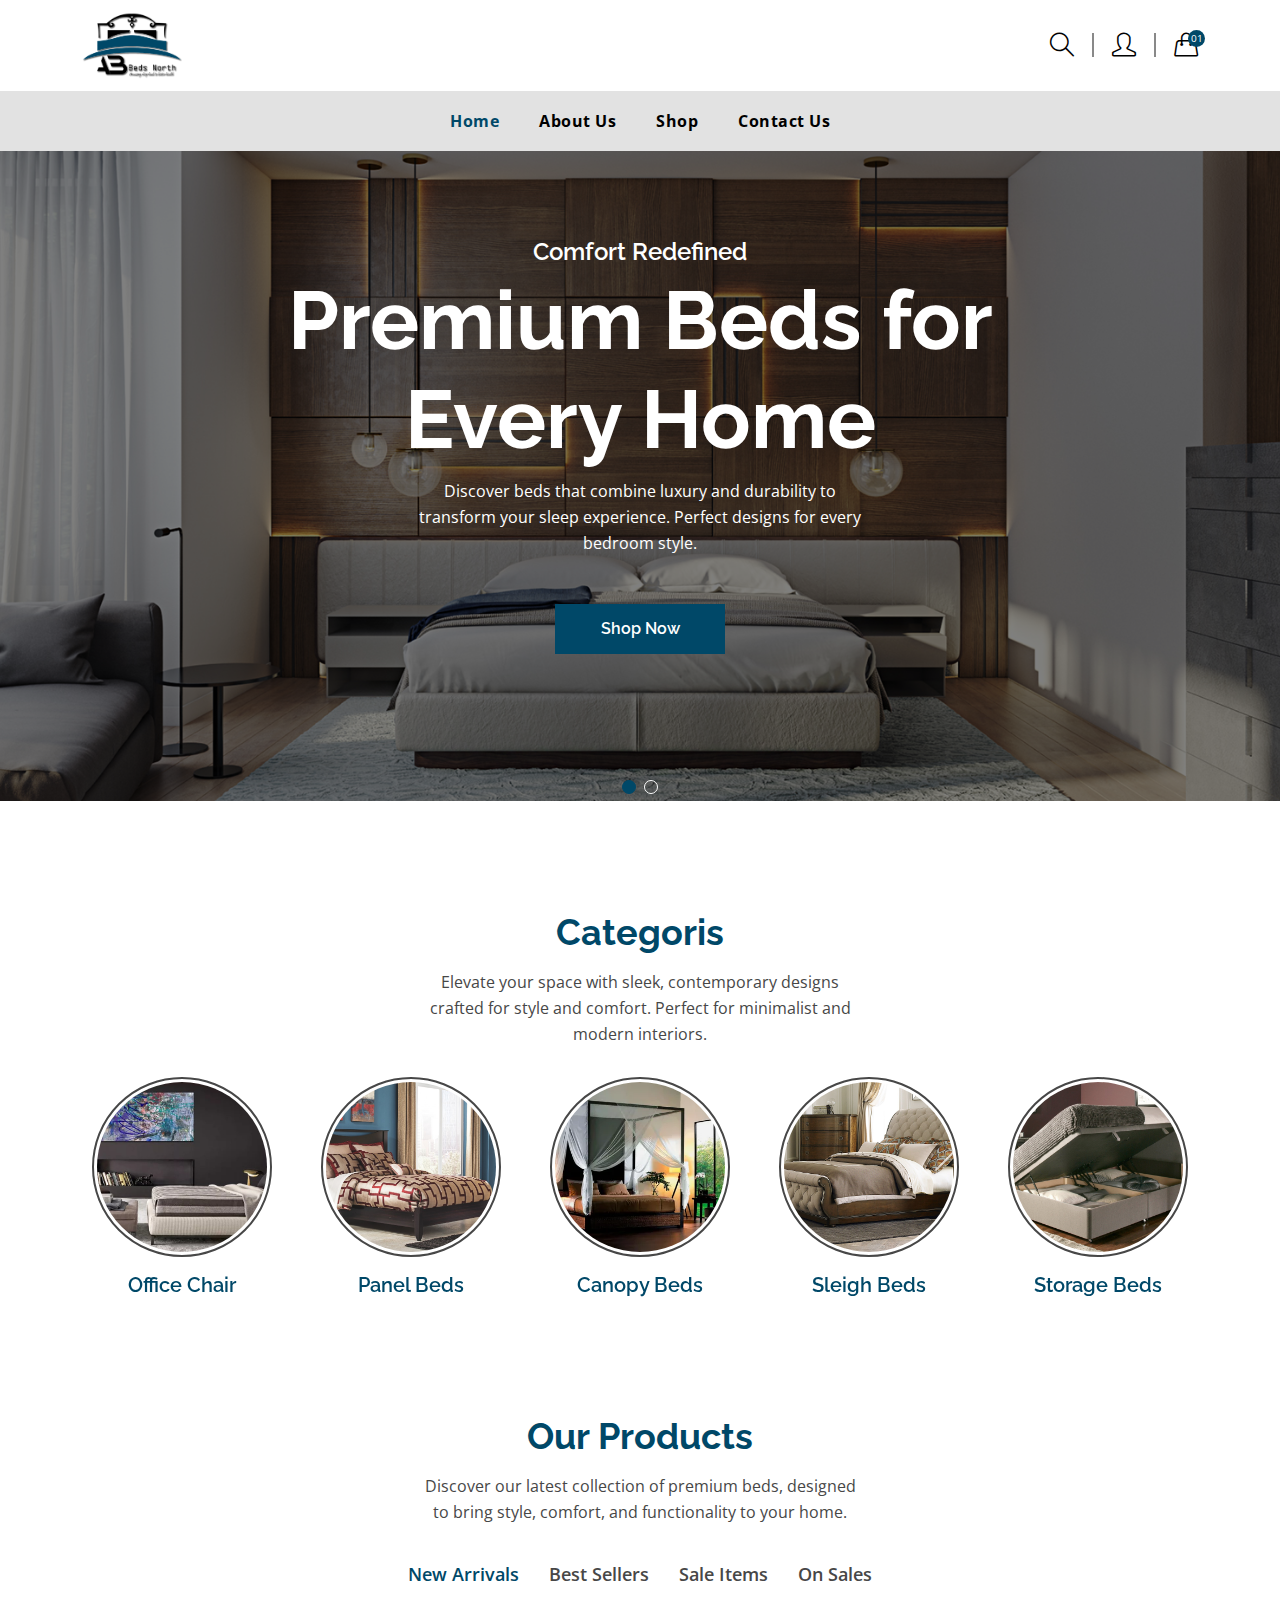
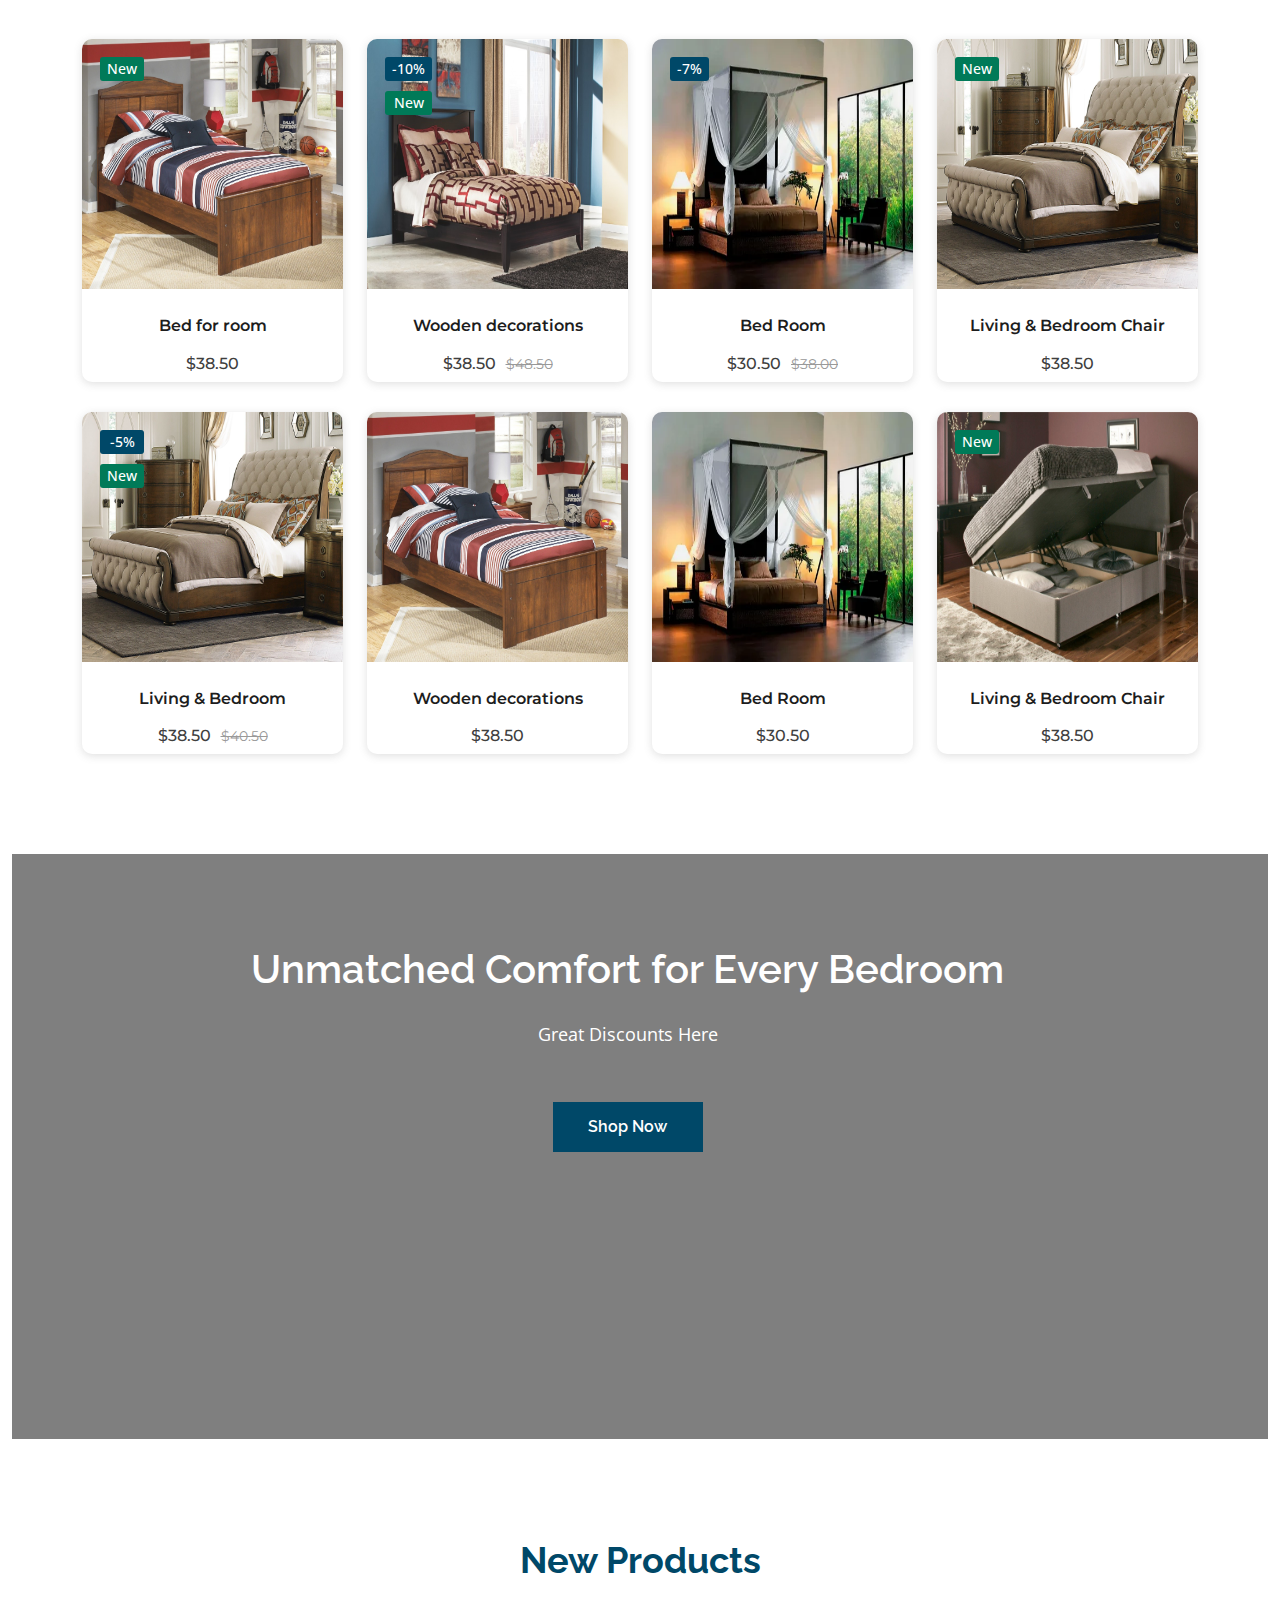
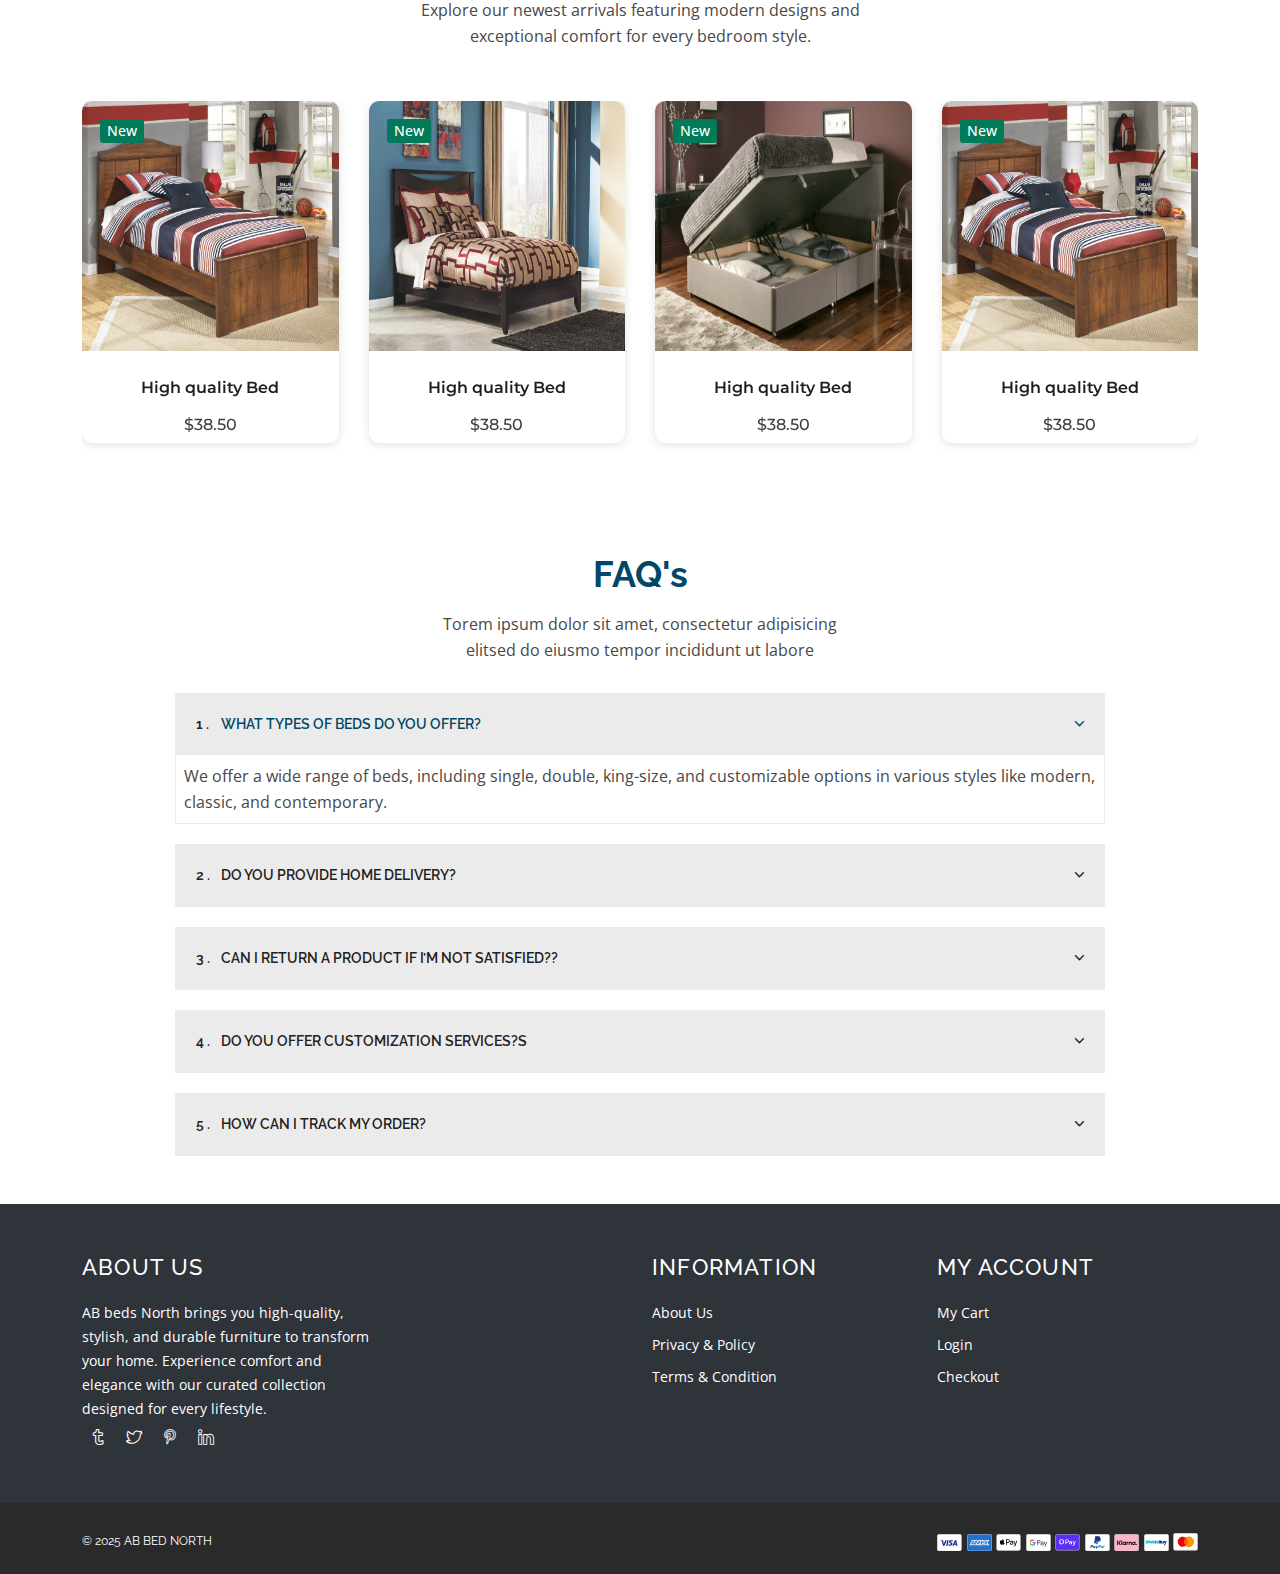
==== commit 827eedd0: "all pages" ====
--- a/index.html
+++ b/index.html
@@ -96,9 +96,9 @@
                                 <button class="dropdown-toggle header-action-btn" data-bs-toggle="dropdown"><i
                                         class="icon-user"></i></button>
                                 <ul class="dropdown-menu dropdown-menu-right">
-                                    <li><a class="dropdown-item" href="">My account</a></li>
-                                    <li><a class="dropdown-item" href="">Checkout</a></li>
-                                    <li><a class="dropdown-item" href="">Sign in</a></li>
+                                    <li><a class="dropdown-item" href="./my-account.html">My account</a></li>
+                                    <li><a class="dropdown-item" href="./checkout.html">Checkout</a></li>
+                                    <li><a class="dropdown-item" href="./login.html">Sign in</a></li>
                                 </ul>
                             </div>
                             <!-- Single Wedge End -->
@@ -150,9 +150,9 @@
                                 <button class="dropdown-toggle header-action-btn" data-bs-toggle="dropdown"><i
                                         class="icon-user"></i></button>
                                 <ul class="dropdown-menu dropdown-menu-right">
-                                    <li><a class="dropdown-item" href="">My account</a></li>
-                                    <li><a class="dropdown-item" href="">Checkout</a></li>
-                                    <li><a class="dropdown-item" href="">Sign in</a></li>
+                                    <li><a class="dropdown-item" href="./my-account.html">My account</a></li>
+                                    <li><a class="dropdown-item" href="./checkout.html">Checkout</a></li>
+                                    <li><a class="dropdown-item" href="./login.html">Sign in</a></li>
                                 </ul>
                             </div>
                             <!-- Single Wedge End -->
@@ -180,12 +180,12 @@
                     <div class="col-md-12 align-self-center">
                         <div class="main-menu manu-color-white">
                             <ul>
-                                <li class="dropdown active"><a href="#">Home</a> 
+                                <li class="dropdown active"><a href="./index.html">Home</a> 
                                 </li>
-                                <li><a href="">About us</a></li>
-                                <li class="dropdown position-static"><a href="#">Shop</a> 
+                                <li><a href="./about.html">About us</a></li>
+                                <li class="dropdown position-static"><a href="./shop.html">Shop</a> 
                                 </li> 
-                                <li><a href="">Contact us</a></li>
+                                <li><a href="./ContactUs.html">Contact us</a></li>
                             </ul>
                         </div>
                     </div>
@@ -206,7 +206,7 @@
             <div class="body customScroll">
                 <ul class="minicart-product-list">
                     <li>
-                        <a href="" class="image"><img src="assets/images/product-image/14.jpg"
+                        <a href="./Product_details.html" class="image"><img src="assets/images/product-image/14.jpg"
                                 alt="Cart product Image"></a>
                         <div class="content">
                             <a href="" class="title">Walnut Cutting Board</a>
@@ -215,7 +215,7 @@
                         </div>
                     </li>
                     <li>
-                        <a href="" class="image"><img src="assets/images/product-image/14.jpg"
+                        <a href="./Product_details.html" class="image"><img src="assets/images/product-image/14.jpg"
                                 alt="Cart product Image"></a>
                         <div class="content">
                             <a href="" class="title">Lucky Wooden Elephant</a>
@@ -224,7 +224,7 @@
                         </div>
                     </li>
                     <li>
-                        <a href="" class="image"><img src="assets/images/product-image/13.webp"
+                        <a href="./Product_details.html" class="image"><img src="assets/images/product-image/13.webp"
                                 alt="Cart product Image"></a>
                         <div class="content">
                             <a href="" class="title">Fish Cut Out Set</a>
@@ -258,8 +258,8 @@
                     </table>
                 </div>
                 <div class="buttons">
-                    <a href="" class="btn btn-dark btn-hover-primary mb-30px">view cart</a>
-                    <a href="" class="btn btn-outline-dark current-btn">checkout</a>
+                    <a href="./cart.html" class="btn btn-dark btn-hover-primary mb-30px">view cart</a>
+                    <a href="./checkout.html" class="btn btn-outline-dark current-btn">checkout</a>
                 </div>
                 <p class="minicart-message">Free Shipping on All Orders Over $100!</p>
             </div>
@@ -274,16 +274,16 @@
 
             <div class="offcanvas-menu mb-20px">
                 <ul>
-                    <li><a href="#"><span class="menu-text">Home</span></a>
+                    <li><a href="./index.html"><span class="menu-text">Home</span></a>
 
                     </li>
-                    <li><a href="">About Us</a></li>
-                    <li><a href="#"><span class="menu-text">Shop</span></a>
+                    <li><a href="./about.html">About Us</a></li>
+                    <li><a href="./shop"><span class="menu-text">Shop</span></a>
 
                     </li>
 
 
-                    <li><a href="">Contact Us</a></li>
+                    <li><a href="./ContactUs.html">Contact us</a></li>
                 </ul>
             </div>
             <!-- OffCanvas Menu End -->
@@ -394,7 +394,7 @@
                 <div class="category-wrapper swiper-wrapper">
                     <!-- Single Category -->
                     <div class=" swiper-slide text-center">
-                        <a href="/">
+                        <a href="./shop.html">
                             <div class="category-inner ">
                                 <div class="category-single-item">
                                     <img src="assets/images/icons/11.jpg" alt="">
@@ -411,7 +411,7 @@
                     </div>
                     <!-- Single Category -->
                     <div class=" swiper-slide text-center">
-                        <a href="/">
+                        <a href="./shop.html">
                             <div class="category-inner ">
                                 <div class="category-single-item">
                                     <img src="assets/images/icons/12.jpg" alt="">
@@ -429,7 +429,7 @@
                     </div>
                     <!-- Single Category -->
                     <div class=" swiper-slide text-center">
-                        <a href="/">
+                        <a href="./shop.html">
                             <div class="category-inner ">
                                 <div class="category-single-item">
                                     <img src="assets/images/icons/13.webp" alt="">
@@ -448,7 +448,7 @@
                     </div>
                     <!-- Single Category -->
                     <div class=" swiper-slide text-center">
-                        <a href="/">
+                        <a href="./shop.html">
                             <div class="category-inner ">
                                 <div class="category-single-item">
                                     <img src="assets/images/icons/14.jpg" alt="">
@@ -469,7 +469,7 @@
 
                     <!-- Single Category -->
                     <div class=" swiper-slide text-center">
-                        <a href="/">
+                        <a href="./shop.html">
                             <div class="category-inner ">
                                 <div class="category-single-item">
                                     <img src="assets/images/icons/15.jpg" alt="">
@@ -492,7 +492,7 @@
 
                     <!-- Single Category -->
                     <div class=" swiper-slide text-center">
-                        <a href="/">
+                        <a href="./shop.html">
                             <div class="category-inner ">
                                 <div class="category-single-item">
                                     <img src="assets/images/icons/16.jpg" alt="">
@@ -559,7 +559,7 @@
                                     <!-- Single Prodect -->
                                     <div class="product">
                                         <div class="thumb">
-                                            <a href="/" class="image">
+                                            <a href="./Product_details.html" class="image">
                                                 <img src="assets/images/product-image/11.jpg" alt="Product" />
                                                 <img class="hover-image" src="assets/images/product-image/11.jpg"
                                                     alt="Product" />
@@ -570,17 +570,15 @@
                                             <div class="actions">
                                                 <!-- <a href="" class="action wishlist" title="Wishlist"><i
                                                         class="icon-heart"></i></a> -->
-                                                <a href="#" class="action quickview" data-link-action="quickview"
-                                                    title="Quick view" data-bs-toggle="modal"
-                                                    data-bs-target="#exampleModal"><i
-                                                        class="icon-size-fullscreen"></i></a>
-
-                                            </div>
-                                            <button title="Add To Cart" class=" add-to-cart">Add
-                                                To Cart</button>
-                                        </div>
-                                        <div class="content">
-                                            <h5 class="title"><a href="/">Bed for room</a></h5>
+                                                <a href="./Product_details.html" class="action quickview"><i
+                                                        class="icon-size-fullscreen"></i></a>
+
+                                            </div>
+                                            <button title="Add To Cart" class=" add-to-cart">Add
+                                                To Cart</button>
+                                        </div>
+                                        <div class="content">
+                                            <h5 class="title"><a href="./Product_details.html">Bed for room</a></h5>
                                             <span class="price">
                                                 <span class="new">$38.50</span>
                                             </span>
@@ -592,7 +590,7 @@
                                     <!-- Single Prodect -->
                                     <div class="product">
                                         <div class="thumb">
-                                            <a href="/" class="image">
+                                            <a href="./Product_details.html" class="image">
                                                 <img src="assets/images/product-image/12.jpg" alt="Product" />
                                                 <img class="hover-image" src="assets/images/product-image/12.jpg"
                                                     alt="Product" />
@@ -604,17 +602,15 @@
                                             <div class="actions">
                                                 <!-- <a href="" class="action wishlist" title="Wishlist"><i
                                                         class="icon-heart"></i></a> -->
-                                                <a href="#" class="action quickview" data-link-action="quickview"
-                                                    title="Quick view" data-bs-toggle="modal"
-                                                    data-bs-target="#exampleModal"><i
-                                                        class="icon-size-fullscreen"></i></a>
-
-                                            </div>
-                                            <button title="Add To Cart" class=" add-to-cart">Add
-                                                To Cart</button>
-                                        </div>
-                                        <div class="content">
-                                            <h5 class="title"><a href="/">Wooden decorations</a></h5>
+                                                <a href="./Product_details.html" class="action quickview"><i
+                                                        class="icon-size-fullscreen"></i></a>
+
+                                            </div>
+                                            <button title="Add To Cart" class=" add-to-cart">Add
+                                                To Cart</button>
+                                        </div>
+                                        <div class="content">
+                                            <h5 class="title"><a href="./Product_details.html">Wooden decorations</a></h5>
                                             <span class="price">
                                                 <span class="new">$38.50</span>
                                                 <span class="old">$48.50</span>
@@ -628,7 +624,7 @@
                                     <!-- Single Prodect -->
                                     <div class="product">
                                         <div class="thumb">
-                                            <a href="/" class="image">
+                                            <a href="./Product_details.html" class="image">
                                                 <img src="assets/images/product-image/13.webp" alt="Product" />
                                                 <img class="hover-image" src="assets/images/product-image/13.webp"
                                                     alt="Product" />
@@ -639,17 +635,15 @@
                                             <div class="actions">
                                                 <!-- <a href="" class="action wishlist" title="Wishlist"><i
                                                         class="icon-heart"></i></a> -->
-                                                <a href="#" class="action quickview" data-link-action="quickview"
-                                                    title="Quick view" data-bs-toggle="modal"
-                                                    data-bs-target="#exampleModal"><i
-                                                        class="icon-size-fullscreen"></i></a>
-
-                                            </div>
-                                            <button title="Add To Cart" class=" add-to-cart">Add
-                                                To Cart</button>
-                                        </div>
-                                        <div class="content">
-                                            <h5 class="title"><a href="/">Bed Room </a></h5>
+                                                <a href="./Product_details.html" class="action quickview"><i
+                                                        class="icon-size-fullscreen"></i></a>
+
+                                            </div>
+                                            <button title="Add To Cart" class=" add-to-cart">Add
+                                                To Cart</button>
+                                        </div>
+                                        <div class="content">
+                                            <h5 class="title"><a href="./Product_details.html">Bed Room </a></h5>
                                             <span class="price">
                                                 <span class="new">$30.50</span>
                                                 <span class="old">$38.00</span>
@@ -662,7 +656,7 @@
                                     <!-- Single Prodect -->
                                     <div class="product">
                                         <div class="thumb">
-                                            <a href="/" class="image">
+                                            <a href="./Product_details.html" class="image">
                                                 <img src="assets/images/product-image/14.jpg" alt="Product" />
                                                 <img class="hover-image" src="assets/images/product-image/14.sjpg"
                                                     alt="Product" />
@@ -673,17 +667,15 @@
                                             <div class="actions">
                                                 <!-- <a href="" class="action wishlist" title="Wishlist"><i
                                                         class="icon-heart"></i></a> -->
-                                                <a href="#" class="action quickview" data-link-action="quickview"
-                                                    title="Quick view" data-bs-toggle="modal"
-                                                    data-bs-target="#exampleModal"><i
-                                                        class="icon-size-fullscreen"></i></a>
-
-                                            </div>
-                                            <button title="Add To Cart" class=" add-to-cart">Add
-                                                To Cart</button>
-                                        </div>
-                                        <div class="content">
-                                            <h5 class="title"><a href="/">Living & Bedroom Chair</a></h5>
+                                                <a href="./Product_details.html" class="action quickview"><i
+                                                        class="icon-size-fullscreen"></i></a>
+
+                                            </div>
+                                            <button title="Add To Cart" class=" add-to-cart">Add
+                                                To Cart</button>
+                                        </div>
+                                        <div class="content">
+                                            <h5 class="title"><a href="./Product_details.html">Living & Bedroom Chair</a></h5>
                                             <span class="price">
                                                 <span class="new">$38.50</span>
                                             </span>
@@ -696,7 +688,7 @@
                                     <!-- Single Prodect -->
                                     <div class="product">
                                         <div class="thumb">
-                                            <a href="/" class="image">
+                                            <a href="./Product_details.html" class="image">
                                                 <img src="assets/images/product-image/14.jpg" alt="Product" />
                                                 <img class="hover-image" src="assets/images/product-image/14.jpg"
                                                     alt="Product" />
@@ -708,17 +700,15 @@
                                             <div class="actions">
                                                 <!-- <a href="" class="action wishlist" title="Wishlist"><i
                                                         class="icon-heart"></i></a> -->
-                                                <a href="#" class="action quickview" data-link-action="quickview"
-                                                    title="Quick view" data-bs-toggle="modal"
-                                                    data-bs-target="#exampleModal"><i
-                                                        class="icon-size-fullscreen"></i></a>
-
-                                            </div>
-                                            <button title="Add To Cart" class=" add-to-cart">Add
-                                                To Cart</button>
-                                        </div>
-                                        <div class="content">
-                                            <h5 class="title"><a href="/">Living & Bedroom</a></h5>
+                                                <a href="./Product_details.html" class="action quickview"><i
+                                                        class="icon-size-fullscreen"></i></a>
+
+                                            </div>
+                                            <button title="Add To Cart" class=" add-to-cart">Add
+                                                To Cart</button>
+                                        </div>
+                                        <div class="content">
+                                            <h5 class="title"><a href="./Product_details.html">Living & Bedroom</a></h5>
                                             <span class="price">
                                                 <span class="new">$38.50</span>
                                                 <span class="old">$40.50</span>
@@ -731,7 +721,7 @@
                                     <!-- Single Prodect -->
                                     <div class="product">
                                         <div class="thumb">
-                                            <a href="/" class="image">
+                                            <a href="./Product_details.html" class="image">
                                                 <img src="assets/images/product-image/11.jpg" alt="Product" />
                                                 <img class="hover-image" src="assets/images/product-image/12.jpg"
                                                     alt="Product" />
@@ -741,17 +731,15 @@
                                             <div class="actions">
                                                 <!-- <a href="" class="action wishlist" title="Wishlist"><i
                                                         class="icon-heart"></i></a> -->
-                                                <a href="#" class="action quickview" data-link-action="quickview"
-                                                    title="Quick view" data-bs-toggle="modal"
-                                                    data-bs-target="#exampleModal"><i
-                                                        class="icon-size-fullscreen"></i></a>
-
-                                            </div>
-                                            <button title="Add To Cart" class=" add-to-cart">Add
-                                                To Cart</button>
-                                        </div>
-                                        <div class="content">
-                                            <h5 class="title"><a href="/">Wooden decorations</a></h5>
+                                                <a href="./Product_details.html" class="action quickview"><i
+                                                        class="icon-size-fullscreen"></i></a>
+
+                                            </div>
+                                            <button title="Add To Cart" class=" add-to-cart">Add
+                                                To Cart</button>
+                                        </div>
+                                        <div class="content">
+                                            <h5 class="title"><a href="./Product_details.html">Wooden decorations</a></h5>
                                             <span class="price">
                                                 <span class="new">$38.50</span>
                                             </span>
@@ -764,7 +752,7 @@
                                     <!-- Single Prodect -->
                                     <div class="product">
                                         <div class="thumb">
-                                            <a href="/" class="image">
+                                            <a href="./Product_details.html" class="image">
                                                 <img src="assets/images/product-image/13.webp" alt="Product" />
                                                 <img class="hover-image" src="assets/images/product-image/14.jpg"
                                                     alt="Product" />
@@ -774,17 +762,15 @@
                                             <div class="actions">
                                                 <!-- <a href="" class="action wishlist" title="Wishlist"><i
                                                         class="icon-heart"></i></a> -->
-                                                <a href="#" class="action quickview" data-link-action="quickview"
-                                                    title="Quick view" data-bs-toggle="modal"
-                                                    data-bs-target="#exampleModal"><i
-                                                        class="icon-size-fullscreen"></i></a>
-
-                                            </div>
-                                            <button title="Add To Cart" class=" add-to-cart">Add
-                                                To Cart</button>
-                                        </div>
-                                        <div class="content">
-                                            <h5 class="title"><a href="/">Bed Room </a></h5>
+                                                <a href="./Product_details.html" class="action quickview"><i
+                                                        class="icon-size-fullscreen"></i></a>
+
+                                            </div>
+                                            <button title="Add To Cart" class=" add-to-cart">Add
+                                                To Cart</button>
+                                        </div>
+                                        <div class="content">
+                                            <h5 class="title"><a href="./Product_details.html">Bed Room </a></h5>
                                             <span class="price">
                                                 <span class="new">$30.50</span>
                                             </span>
@@ -796,7 +782,7 @@
                                     <!-- Single Prodect -->
                                     <div class="product">
                                         <div class="thumb">
-                                            <a href="/" class="image">
+                                            <a href="./Product_details.html" class="image">
                                                 <img src="assets/images/product-image/15.jpg" alt="Product" />
                                                 <img class="hover-image" src="assets/images/product-image/16.jpg"
                                                     alt="Product" />
@@ -807,17 +793,15 @@
                                             <div class="actions">
                                                 <!-- <a href="" class="action wishlist" title="Wishlist"><i
                                                         class="icon-heart"></i></a> -->
-                                                <a href="#" class="action quickview" data-link-action="quickview"
-                                                    title="Quick view" data-bs-toggle="modal"
-                                                    data-bs-target="#exampleModal"><i
-                                                        class="icon-size-fullscreen"></i></a>
-
-                                            </div>
-                                            <button title="Add To Cart" class=" add-to-cart">Add
-                                                To Cart</button>
-                                        </div>
-                                        <div class="content">
-                                            <h5 class="title"><a href="/">Living & Bedroom Chair</a></h5>
+                                                <a href="./Product_details.html" class="action quickview"><i
+                                                        class="icon-size-fullscreen"></i></a>
+
+                                            </div>
+                                            <button title="Add To Cart" class=" add-to-cart">Add
+                                                To Cart</button>
+                                        </div>
+                                        <div class="content">
+                                            <h5 class="title"><a href="./Product_details.html">Living & Bedroom Chair</a></h5>
                                             <span class="price">
                                                 <span class="new">$38.50</span>
                                             </span>
@@ -836,7 +820,7 @@
                                     <!-- Single Prodect -->
                                     <div class="product">
                                         <div class="thumb">
-                                            <a href="/" class="image">
+                                            <a href="./Product_details.html" class="image">
                                                 <img src="assets/images/product-image/14.jpg" alt="Product" />
                                                 <img class="hover-image" src="assets/images/product-image/14.jpg"
                                                     alt="Product" />
@@ -847,17 +831,15 @@
                                             <div class="actions">
                                                 <!-- <a href="" class="action wishlist" title="Wishlist"><i
                                                         class="icon-heart"></i></a> -->
-                                                <a href="#" class="action quickview" data-link-action="quickview"
-                                                    title="Quick view" data-bs-toggle="modal"
-                                                    data-bs-target="#exampleModal"><i
-                                                        class="icon-size-fullscreen"></i></a>
-
-                                            </div>
-                                            <button title="Add To Cart" class=" add-to-cart">Add
-                                                To Cart</button>
-                                        </div>
-                                        <div class="content">
-                                            <h5 class="title"><a href="/">Bed for room</a></h5>
+                                                <a href="./Product_details.html" class="action quickview"><i
+                                                        class="icon-size-fullscreen"></i></a>
+
+                                            </div>
+                                            <button title="Add To Cart" class=" add-to-cart">Add
+                                                To Cart</button>
+                                        </div>
+                                        <div class="content">
+                                            <h5 class="title"><a href="./Product_details.html">Bed for room</a></h5>
                                             <span class="price">
                                                 <span class="new">$38.50</span>
                                             </span>
@@ -869,7 +851,7 @@
                                     <!-- Single Prodect -->
                                     <div class="product">
                                         <div class="thumb">
-                                            <a href="/" class="image">
+                                            <a href="./Product_details.html" class="image">
                                                 <img src="assets/images/product-image/13.webp" alt="Product" />
                                                 <img class="hover-image" src="assets/images/product-image/13.webp"
                                                     alt="Product" />
@@ -881,17 +863,15 @@
                                             <div class="actions">
                                                 <!-- <a href="" class="action wishlist" title="Wishlist"><i
                                                         class="icon-heart"></i></a> -->
-                                                <a href="#" class="action quickview" data-link-action="quickview"
-                                                    title="Quick view" data-bs-toggle="modal"
-                                                    data-bs-target="#exampleModal"><i
-                                                        class="icon-size-fullscreen"></i></a>
-
-                                            </div>
-                                            <button title="Add To Cart" class=" add-to-cart">Add
-                                                To Cart</button>
-                                        </div>
-                                        <div class="content">
-                                            <h5 class="title"><a href="/">Wooden decorations</a></h5>
+                                                <a href="./Product_details.html" class="action quickview"><i
+                                                        class="icon-size-fullscreen"></i></a>
+
+                                            </div>
+                                            <button title="Add To Cart" class=" add-to-cart">Add
+                                                To Cart</button>
+                                        </div>
+                                        <div class="content">
+                                            <h5 class="title"><a href="./Product_details.html">Wooden decorations</a></h5>
                                             <span class="price">
                                                 <span class="new">$38.50</span>
                                                 <span class="old">$48.50</span>
@@ -905,7 +885,7 @@
                                     <!-- Single Prodect -->
                                     <div class="product">
                                         <div class="thumb">
-                                            <a href="/" class="image">
+                                            <a href="./Product_details.html" class="image">
                                                 <img src="assets/images/product-image/11.jpg" alt="Product" />
                                                 <img class="hover-image" src="assets/images/product-image/11.jpg"
                                                     alt="Product" />
@@ -916,17 +896,15 @@
                                             <div class="actions">
                                                 <!-- <a href="" class="action wishlist" title="Wishlist"><i
                                                         class="icon-heart"></i></a> -->
-                                                <a href="#" class="action quickview" data-link-action="quickview"
-                                                    title="Quick view" data-bs-toggle="modal"
-                                                    data-bs-target="#exampleModal"><i
-                                                        class="icon-size-fullscreen"></i></a>
-
-                                            </div>
-                                            <button title="Add To Cart" class=" add-to-cart">Add
-                                                To Cart</button>
-                                        </div>
-                                        <div class="content">
-                                            <h5 class="title"><a href="/">Bed Room </a></h5>
+                                                <a href="./Product_details.html" class="action quickview"><i
+                                                        class="icon-size-fullscreen"></i></a>
+
+                                            </div>
+                                            <button title="Add To Cart" class=" add-to-cart">Add
+                                                To Cart</button>
+                                        </div>
+                                        <div class="content">
+                                            <h5 class="title"><a href="./Product_details.html">Bed Room </a></h5>
                                             <span class="price">
                                                 <span class="new">$30.50</span>
                                                 <span class="old">$38.00</span>
@@ -939,7 +917,7 @@
                                     <!-- Single Prodect -->
                                     <div class="product">
                                         <div class="thumb">
-                                            <a href="/" class="image">
+                                            <a href="./Product_details.html" class="image">
                                                 <img src="assets/images/product-image/12.jpg" alt="Product" />
                                                 <img class="hover-image" src="assets/images/product-image/12.jpg"
                                                     alt="Product" />
@@ -950,17 +928,15 @@
                                             <div class="actions">
                                                 <!-- <a href="" class="action wishlist" title="Wishlist"><i
                                                         class="icon-heart"></i></a> -->
-                                                <a href="#" class="action quickview" data-link-action="quickview"
-                                                    title="Quick view" data-bs-toggle="modal"
-                                                    data-bs-target="#exampleModal"><i
-                                                        class="icon-size-fullscreen"></i></a>
-
-                                            </div>
-                                            <button title="Add To Cart" class=" add-to-cart">Add
-                                                To Cart</button>
-                                        </div>
-                                        <div class="content">
-                                            <h5 class="title"><a href="/">Living & Bedroom Chair</a></h5>
+                                                <a href="./Product_details.html" class="action quickview"><i
+                                                        class="icon-size-fullscreen"></i></a>
+
+                                            </div>
+                                            <button title="Add To Cart" class=" add-to-cart">Add
+                                                To Cart</button>
+                                        </div>
+                                        <div class="content">
+                                            <h5 class="title"><a href="./Product_details.html">Living & Bedroom Chair</a></h5>
                                             <span class="price">
                                                 <span class="new">$38.50</span>
                                             </span>
@@ -973,7 +949,7 @@
                                     <!-- Single Prodect -->
                                     <div class="product">
                                         <div class="thumb">
-                                            <a href="/" class="image">
+                                            <a href="./Product_details.html" class="image">
                                                 <img src="assets/images/product-image/14.jpg" alt="Product" />
                                                 <img class="hover-image" src="assets/images/product-image/14.jpg"
                                                     alt="Product" />
@@ -985,17 +961,15 @@
                                             <div class="actions">
                                                 <!-- <a href="" class="action wishlist" title="Wishlist"><i
                                                         class="icon-heart"></i></a> -->
-                                                <a href="#" class="action quickview" data-link-action="quickview"
-                                                    title="Quick view" data-bs-toggle="modal"
-                                                    data-bs-target="#exampleModal"><i
-                                                        class="icon-size-fullscreen"></i></a>
-
-                                            </div>
-                                            <button title="Add To Cart" class=" add-to-cart">Add
-                                                To Cart</button>
-                                        </div>
-                                        <div class="content">
-                                            <h5 class="title"><a href="/">Living & Bedroom Table</a></h5>
+                                                <a href="./Product_details.html" class="action quickview"><i
+                                                        class="icon-size-fullscreen"></i></a>
+
+                                            </div>
+                                            <button title="Add To Cart" class=" add-to-cart">Add
+                                                To Cart</button>
+                                        </div>
+                                        <div class="content">
+                                            <h5 class="title"><a href="./Product_details.html">Living & Bedroom Table</a></h5>
                                             <span class="price">
                                                 <span class="new">$38.50</span>
                                                 <span class="old">$40.50</span>
@@ -1008,7 +982,7 @@
                                     <!-- Single Prodect -->
                                     <div class="product">
                                         <div class="thumb">
-                                            <a href="/" class="image">
+                                            <a href="./Product_details.html" class="image">
                                                 <img src="assets/images/product-image/11.jpg" alt="Product" />
                                                 <img class="hover-image" src="assets/images/product-image/12.jpg"
                                                     alt="Product" />
@@ -1018,17 +992,15 @@
                                             <div class="actions">
                                                 <!-- <a href="" class="action wishlist" title="Wishlist"><i
                                                         class="icon-heart"></i></a> -->
-                                                <a href="#" class="action quickview" data-link-action="quickview"
-                                                    title="Quick view" data-bs-toggle="modal"
-                                                    data-bs-target="#exampleModal"><i
-                                                        class="icon-size-fullscreen"></i></a>
-
-                                            </div>
-                                            <button title="Add To Cart" class=" add-to-cart">Add
-                                                To Cart</button>
-                                        </div>
-                                        <div class="content">
-                                            <h5 class="title"><a href="/">Wooden decorations</a></h5>
+                                                <a href="./Product_details.html" class="action quickview"><i
+                                                        class="icon-size-fullscreen"></i></a>
+
+                                            </div>
+                                            <button title="Add To Cart" class=" add-to-cart">Add
+                                                To Cart</button>
+                                        </div>
+                                        <div class="content">
+                                            <h5 class="title"><a href="./Product_details.html">Wooden decorations</a></h5>
                                             <span class="price">
                                                 <span class="new">$38.50</span>
                                             </span>
@@ -1041,7 +1013,7 @@
                                     <!-- Single Prodect -->
                                     <div class="product">
                                         <div class="thumb">
-                                            <a href="/" class="image">
+                                            <a href="./Product_details.html" class="image">
                                                 <img src="assets/images/product-image/13.webp" alt="Product" />
                                                 <img class="hover-image" src="assets/images/product-image/14.jpg"
                                                     alt="Product" />
@@ -1051,17 +1023,15 @@
                                             <div class="actions">
                                                 <!-- <a href="" class="action wishlist" title="Wishlist"><i
                                                         class="icon-heart"></i></a> -->
-                                                <a href="#" class="action quickview" data-link-action="quickview"
-                                                    title="Quick view" data-bs-toggle="modal"
-                                                    data-bs-target="#exampleModal"><i
-                                                        class="icon-size-fullscreen"></i></a>
-
-                                            </div>
-                                            <button title="Add To Cart" class=" add-to-cart">Add
-                                                To Cart</button>
-                                        </div>
-                                        <div class="content">
-                                            <h5 class="title"><a href="/">Bed Room </a></h5>
+                                                <a href="./Product_details.html" class="action quickview"><i
+                                                        class="icon-size-fullscreen"></i></a>
+
+                                            </div>
+                                            <button title="Add To Cart" class=" add-to-cart">Add
+                                                To Cart</button>
+                                        </div>
+                                        <div class="content">
+                                            <h5 class="title"><a href="./Product_details.html">Bed Room </a></h5>
                                             <span class="price">
                                                 <span class="new">$30.50</span>
                                             </span>
@@ -1073,7 +1043,7 @@
                                     <!-- Single Prodect -->
                                     <div class="product">
                                         <div class="thumb">
-                                            <a href="/" class="image">
+                                            <a href="./Product_details.html" class="image">
                                                 <img src="assets/images/product-image/15.jpg" alt="Product" />
                                                 <img class="hover-image" src="assets/images/product-image/16.jpg"
                                                     alt="Product" />
@@ -1084,17 +1054,15 @@
                                             <div class="actions">
                                                 <!-- <a href="" class="action wishlist" title="Wishlist"><i
                                                         class="icon-heart"></i></a> -->
-                                                <a href="#" class="action quickview" data-link-action="quickview"
-                                                    title="Quick view" data-bs-toggle="modal"
-                                                    data-bs-target="#exampleModal"><i
-                                                        class="icon-size-fullscreen"></i></a>
-
-                                            </div>
-                                            <button title="Add To Cart" class=" add-to-cart">Add
-                                                To Cart</button>
-                                        </div>
-                                        <div class="content">
-                                            <h5 class="title"><a href="/">Living & Bedroom Chair</a></h5>
+                                                <a href="./Product_details.html" class="action quickview"><i
+                                                        class="icon-size-fullscreen"></i></a>
+
+                                            </div>
+                                            <button title="Add To Cart" class=" add-to-cart">Add
+                                                To Cart</button>
+                                        </div>
+                                        <div class="content">
+                                            <h5 class="title"><a href="./Product_details.html">Living & Bedroom Chair</a></h5>
                                             <span class="price">
                                                 <span class="new">$38.50</span>
                                             </span>
@@ -1113,7 +1081,7 @@
                                     <!-- Single Prodect -->
                                     <div class="product">
                                         <div class="thumb">
-                                            <a href="/" class="image">
+                                            <a href="./Product_details.html" class="image">
                                                 <img src="assets/images/product-image/14.jpg" alt="Product" />
                                                 <img class="hover-image" src="assets/images/product-image/14.jpg"
                                                     alt="Product" />
@@ -1124,17 +1092,15 @@
                                             <div class="actions">
                                                 <!-- <a href="" class="action wishlist" title="Wishlist"><i
                                                         class="icon-heart"></i></a> -->
-                                                <a href="#" class="action quickview" data-link-action="quickview"
-                                                    title="Quick view" data-bs-toggle="modal"
-                                                    data-bs-target="#exampleModal"><i
-                                                        class="icon-size-fullscreen"></i></a>
-
-                                            </div>
-                                            <button title="Add To Cart" class=" add-to-cart">Add
-                                                To Cart</button>
-                                        </div>
-                                        <div class="content">
-                                            <h5 class="title"><a href="/">Bed for room</a></h5>
+                                                <a href="./Product_details.html" class="action quickview"><i
+                                                        class="icon-size-fullscreen"></i></a>
+
+                                            </div>
+                                            <button title="Add To Cart" class=" add-to-cart">Add
+                                                To Cart</button>
+                                        </div>
+                                        <div class="content">
+                                            <h5 class="title"><a href="./Product_details.html">Bed for room</a></h5>
                                             <span class="price">
                                                 <span class="new">$38.50</span>
                                             </span>
@@ -1146,7 +1112,7 @@
                                     <!-- Single Prodect -->
                                     <div class="product">
                                         <div class="thumb">
-                                            <a href="/" class="image">
+                                            <a href="./Product_details.html" class="image">
                                                 <img src="assets/images/product-image/13.webp" alt="Product" />
                                                 <img class="hover-image" src="assets/images/product-image/13.webp"
                                                     alt="Product" />
@@ -1158,17 +1124,15 @@
                                             <div class="actions">
                                                 <!-- <a href="" class="action wishlist" title="Wishlist"><i
                                                         class="icon-heart"></i></a> -->
-                                                <a href="#" class="action quickview" data-link-action="quickview"
-                                                    title="Quick view" data-bs-toggle="modal"
-                                                    data-bs-target="#exampleModal"><i
-                                                        class="icon-size-fullscreen"></i></a>
-
-                                            </div>
-                                            <button title="Add To Cart" class=" add-to-cart">Add
-                                                To Cart</button>
-                                        </div>
-                                        <div class="content">
-                                            <h5 class="title"><a href="/">Wooden decorations</a></h5>
+                                                <a href="./Product_details.html" class="action quickview"><i
+                                                        class="icon-size-fullscreen"></i></a>
+
+                                            </div>
+                                            <button title="Add To Cart" class=" add-to-cart">Add
+                                                To Cart</button>
+                                        </div>
+                                        <div class="content">
+                                            <h5 class="title"><a href="./Product_details.html">Wooden decorations</a></h5>
                                             <span class="price">
                                                 <span class="new">$38.50</span>
                                                 <span class="old">$48.50</span>
@@ -1182,7 +1146,7 @@
                                     <!-- Single Prodect -->
                                     <div class="product">
                                         <div class="thumb">
-                                            <a href="/" class="image">
+                                            <a href="./Product_details.html" class="image">
                                                 <img src="assets/images/product-image/11.jpg" alt="Product" />
                                                 <img class="hover-image" src="assets/images/product-image/11.jpg"
                                                     alt="Product" />
@@ -1193,17 +1157,15 @@
                                             <div class="actions">
                                                 <!-- <a href="" class="action wishlist" title="Wishlist"><i
                                                         class="icon-heart"></i></a> -->
-                                                <a href="#" class="action quickview" data-link-action="quickview"
-                                                    title="Quick view" data-bs-toggle="modal"
-                                                    data-bs-target="#exampleModal"><i
-                                                        class="icon-size-fullscreen"></i></a>
-
-                                            </div>
-                                            <button title="Add To Cart" class=" add-to-cart">Add
-                                                To Cart</button>
-                                        </div>
-                                        <div class="content">
-                                            <h5 class="title"><a href="/">Bed Room </a></h5>
+                                                <a href="./Product_details.html" class="action quickview"><i
+                                                        class="icon-size-fullscreen"></i></a>
+
+                                            </div>
+                                            <button title="Add To Cart" class=" add-to-cart">Add
+                                                To Cart</button>
+                                        </div>
+                                        <div class="content">
+                                            <h5 class="title"><a href="./Product_details.html">Bed Room </a></h5>
                                             <span class="price">
                                                 <span class="new">$30.50</span>
                                                 <span class="old">$38.00</span>
@@ -1216,7 +1178,7 @@
                                     <!-- Single Prodect -->
                                     <div class="product">
                                         <div class="thumb">
-                                            <a href="/" class="image">
+                                            <a href="./Product_details.html" class="image">
                                                 <img src="assets/images/product-image/12.jpg" alt="Product" />
                                                 <img class="hover-image" src="assets/images/product-image/12.jpg"
                                                     alt="Product" />
@@ -1227,17 +1189,15 @@
                                             <div class="actions">
                                                 <!-- <a href="" class="action wishlist" title="Wishlist"><i
                                                         class="icon-heart"></i></a> -->
-                                                <a href="#" class="action quickview" data-link-action="quickview"
-                                                    title="Quick view" data-bs-toggle="modal"
-                                                    data-bs-target="#exampleModal"><i
-                                                        class="icon-size-fullscreen"></i></a>
-
-                                            </div>
-                                            <button title="Add To Cart" class=" add-to-cart">Add
-                                                To Cart</button>
-                                        </div>
-                                        <div class="content">
-                                            <h5 class="title"><a href="/">Living & Bedroom Chair</a></h5>
+                                                <a href="./Product_details.html" class="action quickview"><i
+                                                        class="icon-size-fullscreen"></i></a>
+
+                                            </div>
+                                            <button title="Add To Cart" class=" add-to-cart">Add
+                                                To Cart</button>
+                                        </div>
+                                        <div class="content">
+                                            <h5 class="title"><a href="./Product_details.html">Living & Bedroom Chair</a></h5>
                                             <span class="price">
                                                 <span class="new">$38.50</span>
                                             </span>
@@ -1250,7 +1210,7 @@
                                     <!-- Single Prodect -->
                                     <div class="product">
                                         <div class="thumb">
-                                            <a href="/" class="image">
+                                            <a href="./Product_details.html" class="image">
                                                 <img src="assets/images/product-image/14.jpg" alt="Product" />
                                                 <img class="hover-image" src="assets/images/product-image/14.jpg"
                                                     alt="Product" />
@@ -1262,17 +1222,15 @@
                                             <div class="actions">
                                                 <!-- <a href="" class="action wishlist" title="Wishlist"><i
                                                         class="icon-heart"></i></a> -->
-                                                <a href="#" class="action quickview" data-link-action="quickview"
-                                                    title="Quick view" data-bs-toggle="modal"
-                                                    data-bs-target="#exampleModal"><i
-                                                        class="icon-size-fullscreen"></i></a>
-
-                                            </div>
-                                            <button title="Add To Cart" class=" add-to-cart">Add
-                                                To Cart</button>
-                                        </div>
-                                        <div class="content">
-                                            <h5 class="title"><a href="/">Living & Bedroom Table</a></h5>
+                                                <a href="./Product_details.html" class="action quickview"><i
+                                                        class="icon-size-fullscreen"></i></a>
+
+                                            </div>
+                                            <button title="Add To Cart" class=" add-to-cart">Add
+                                                To Cart</button>
+                                        </div>
+                                        <div class="content">
+                                            <h5 class="title"><a href="./Product_details.html">Living & Bedroom Table</a></h5>
                                             <span class="price">
                                                 <span class="new">$38.50</span>
                                                 <span class="old">$40.50</span>
@@ -1285,7 +1243,7 @@
                                     <!-- Single Prodect -->
                                     <div class="product">
                                         <div class="thumb">
-                                            <a href="/" class="image">
+                                            <a href="./Product_details.html" class="image">
                                                 <img src="assets/images/product-image/11.jpg" alt="Product" />
                                                 <img class="hover-image" src="assets/images/product-image/12.jpg"
                                                     alt="Product" />
@@ -1295,17 +1253,15 @@
                                             <div class="actions">
                                                 <!-- <a href="" class="action wishlist" title="Wishlist"><i
                                                         class="icon-heart"></i></a> -->
-                                                <a href="#" class="action quickview" data-link-action="quickview"
-                                                    title="Quick view" data-bs-toggle="modal"
-                                                    data-bs-target="#exampleModal"><i
-                                                        class="icon-size-fullscreen"></i></a>
-
-                                            </div>
-                                            <button title="Add To Cart" class=" add-to-cart">Add
-                                                To Cart</button>
-                                        </div>
-                                        <div class="content">
-                                            <h5 class="title"><a href="/">Wooden decorations</a></h5>
+                                                <a href="./Product_details.html" class="action quickview"><i
+                                                        class="icon-size-fullscreen"></i></a>
+
+                                            </div>
+                                            <button title="Add To Cart" class=" add-to-cart">Add
+                                                To Cart</button>
+                                        </div>
+                                        <div class="content">
+                                            <h5 class="title"><a href="./Product_details.html">Wooden decorations</a></h5>
                                             <span class="price">
                                                 <span class="new">$38.50</span>
                                             </span>
@@ -1318,7 +1274,7 @@
                                     <!-- Single Prodect -->
                                     <div class="product">
                                         <div class="thumb">
-                                            <a href="/" class="image">
+                                            <a href="./Product_details.html" class="image">
                                                 <img src="assets/images/product-image/13.webp" alt="Product" />
                                                 <img class="hover-image" src="assets/images/product-image/13.webp"
                                                     alt="Product" />
@@ -1328,17 +1284,15 @@
                                             <div class="actions">
                                                 <!-- <a href="" class="action wishlist" title="Wishlist"><i
                                                         class="icon-heart"></i></a> -->
-                                                <a href="#" class="action quickview" data-link-action="quickview"
-                                                    title="Quick view" data-bs-toggle="modal"
-                                                    data-bs-target="#exampleModal"><i
-                                                        class="icon-size-fullscreen"></i></a>
-
-                                            </div>
-                                            <button title="Add To Cart" class=" add-to-cart">Add
-                                                To Cart</button>
-                                        </div>
-                                        <div class="content">
-                                            <h5 class="title"><a href="/">Bed Room </a></h5>
+                                                <a href="./Product_details.html" class="action quickview"><i
+                                                        class="icon-size-fullscreen"></i></a>
+
+                                            </div>
+                                            <button title="Add To Cart" class=" add-to-cart">Add
+                                                To Cart</button>
+                                        </div>
+                                        <div class="content">
+                                            <h5 class="title"><a href="./Product_details.html">Bed Room </a></h5>
                                             <span class="price">
                                                 <span class="new">$30.50</span>
                                             </span>
@@ -1350,7 +1304,7 @@
                                     <!-- Single Prodect -->
                                     <div class="product">
                                         <div class="thumb">
-                                            <a href="/" class="image">
+                                            <a href="./Product_details.html" class="image">
                                                 <img src="assets/images/product-image/15.jpg" alt="Product" />
                                                 <img class="hover-image" src="assets/images/product-image/16.jpg"
                                                     alt="Product" />
@@ -1361,17 +1315,15 @@
                                             <div class="actions">
                                                 <!-- <a href="" class="action wishlist" title="Wishlist"><i
                                                         class="icon-heart"></i></a> -->
-                                                <a href="#" class="action quickview" data-link-action="quickview"
-                                                    title="Quick view" data-bs-toggle="modal"
-                                                    data-bs-target="#exampleModal"><i
-                                                        class="icon-size-fullscreen"></i></a>
-
-                                            </div>
-                                            <button title="Add To Cart" class=" add-to-cart">Add
-                                                To Cart</button>
-                                        </div>
-                                        <div class="content">
-                                            <h5 class="title"><a href="/">Living & Bedroom Chair</a></h5>
+                                                <a href="./Product_details.html" class="action quickview"><i
+                                                        class="icon-size-fullscreen"></i></a>
+
+                                            </div>
+                                            <button title="Add To Cart" class=" add-to-cart">Add
+                                                To Cart</button>
+                                        </div>
+                                        <div class="content">
+                                            <h5 class="title"><a href="./Product_details.html">Living & Bedroom Chair</a></h5>
                                             <span class="price">
                                                 <span class="new">$38.50</span>
                                             </span>
@@ -1390,7 +1342,7 @@
                                     <!-- Single Prodect -->
                                     <div class="product">
                                         <div class="thumb">
-                                            <a href="/" class="image">
+                                            <a href="./Product_details.html" class="image">
                                                 <img src="assets/images/product-image/14.jpg" alt="Product" />
                                                 <img class="hover-image" src="assets/images/product-image/14.jpg"
                                                     alt="Product" />
@@ -1401,17 +1353,15 @@
                                             <div class="actions">
                                                 <!-- <a href="" class="action wishlist" title="Wishlist"><i
                                                         class="icon-heart"></i></a> -->
-                                                <a href="#" class="action quickview" data-link-action="quickview"
-                                                    title="Quick view" data-bs-toggle="modal"
-                                                    data-bs-target="#exampleModal"><i
-                                                        class="icon-size-fullscreen"></i></a>
-
-                                            </div>
-                                            <button title="Add To Cart" class=" add-to-cart">Add
-                                                To Cart</button>
-                                        </div>
-                                        <div class="content">
-                                            <h5 class="title"><a href="/">Bed for room</a></h5>
+                                                <a href="./Product_details.html" class="action quickview"><i
+                                                        class="icon-size-fullscreen"></i></a>
+
+                                            </div>
+                                            <button title="Add To Cart" class=" add-to-cart">Add
+                                                To Cart</button>
+                                        </div>
+                                        <div class="content">
+                                            <h5 class="title"><a href="./Product_details.html">Bed for room</a></h5>
                                             <span class="price">
                                                 <span class="new">$38.50</span>
                                             </span>
@@ -1423,7 +1373,7 @@
                                     <!-- Single Prodect -->
                                     <div class="product">
                                         <div class="thumb">
-                                            <a href="/" class="image">
+                                            <a href="./Product_details.html" class="image">
                                                 <img src="assets/images/product-image/13.webp" alt="Product" />
                                                 <img class="hover-image" src="assets/images/product-image/13.webp"
                                                     alt="Product" />
@@ -1435,17 +1385,15 @@
                                             <div class="actions">
                                                 <!-- <a href="" class="action wishlist" title="Wishlist"><i
                                                         class="icon-heart"></i></a> -->
-                                                <a href="#" class="action quickview" data-link-action="quickview"
-                                                    title="Quick view" data-bs-toggle="modal"
-                                                    data-bs-target="#exampleModal"><i
-                                                        class="icon-size-fullscreen"></i></a>
-
-                                            </div>
-                                            <button title="Add To Cart" class=" add-to-cart">Add
-                                                To Cart</button>
-                                        </div>
-                                        <div class="content">
-                                            <h5 class="title"><a href="/">Wooden decorations</a></h5>
+                                                <a href="./Product_details.html" class="action quickview"><i
+                                                        class="icon-size-fullscreen"></i></a>
+
+                                            </div>
+                                            <button title="Add To Cart" class=" add-to-cart">Add
+                                                To Cart</button>
+                                        </div>
+                                        <div class="content">
+                                            <h5 class="title"><a href="./Product_details.html">Wooden decorations</a></h5>
                                             <span class="price">
                                                 <span class="new">$38.50</span>
                                                 <span class="old">$48.50</span>
@@ -1459,7 +1407,7 @@
                                     <!-- Single Prodect -->
                                     <div class="product">
                                         <div class="thumb">
-                                            <a href="/" class="image">
+                                            <a href="./Product_details.html" class="image">
                                                 <img src="assets/images/product-image/11.jpg" alt="Product" />
                                                 <img class="hover-image" src="assets/images/product-image/11.jpg"
                                                     alt="Product" />
@@ -1470,17 +1418,15 @@
                                             <div class="actions">
                                                 <!-- <a href="" class="action wishlist" title="Wishlist"><i
                                                         class="icon-heart"></i></a> -->
-                                                <a href="#" class="action quickview" data-link-action="quickview"
-                                                    title="Quick view" data-bs-toggle="modal"
-                                                    data-bs-target="#exampleModal"><i
-                                                        class="icon-size-fullscreen"></i></a>
-
-                                            </div>
-                                            <button title="Add To Cart" class=" add-to-cart">Add
-                                                To Cart</button>
-                                        </div>
-                                        <div class="content">
-                                            <h5 class="title"><a href="/">Bed Room </a></h5>
+                                                <a href="./Product_details.html" class="action quickview"><i
+                                                        class="icon-size-fullscreen"></i></a>
+
+                                            </div>
+                                            <button title="Add To Cart" class=" add-to-cart">Add
+                                                To Cart</button>
+                                        </div>
+                                        <div class="content">
+                                            <h5 class="title"><a href="./Product_details.html">Bed Room </a></h5>
                                             <span class="price">
                                                 <span class="new">$30.50</span>
                                                 <span class="old">$38.00</span>
@@ -1493,7 +1439,7 @@
                                     <!-- Single Prodect -->
                                     <div class="product">
                                         <div class="thumb">
-                                            <a href="/" class="image">
+                                            <a href="./Product_details.html" class="image">
                                                 <img src="assets/images/product-image/12.jpg" alt="Product" />
                                                 <img class="hover-image" src="assets/images/product-image/12.jpg"
                                                     alt="Product" />
@@ -1504,17 +1450,15 @@
                                             <div class="actions">
                                                 <!-- <a href="" class="action wishlist" title="Wishlist"><i
                                                         class="icon-heart"></i></a> -->
-                                                <a href="#" class="action quickview" data-link-action="quickview"
-                                                    title="Quick view" data-bs-toggle="modal"
-                                                    data-bs-target="#exampleModal"><i
-                                                        class="icon-size-fullscreen"></i></a>
-
-                                            </div>
-                                            <button title="Add To Cart" class=" add-to-cart">Add
-                                                To Cart</button>
-                                        </div>
-                                        <div class="content">
-                                            <h5 class="title"><a href="/">Living & Bedroom Chair</a></h5>
+                                                <a href="./Product_details.html" class="action quickview"><i
+                                                        class="icon-size-fullscreen"></i></a>
+
+                                            </div>
+                                            <button title="Add To Cart" class=" add-to-cart">Add
+                                                To Cart</button>
+                                        </div>
+                                        <div class="content">
+                                            <h5 class="title"><a href="./Product_details.html">Living & Bedroom Chair</a></h5>
                                             <span class="price">
                                                 <span class="new">$38.50</span>
                                             </span>
@@ -1527,7 +1471,7 @@
                                     <!-- Single Prodect -->
                                     <div class="product">
                                         <div class="thumb">
-                                            <a href="/" class="image">
+                                            <a href="./Product_details.html" class="image">
                                                 <img src="assets/images/product-image/14.jpg" alt="Product" />
                                                 <img class="hover-image" src="assets/images/product-image/14.jpg"
                                                     alt="Product" />
@@ -1539,17 +1483,15 @@
                                             <div class="actions">
                                                 <!-- <a href="" class="action wishlist" title="Wishlist"><i
                                                         class="icon-heart"></i></a> -->
-                                                <a href="#" class="action quickview" data-link-action="quickview"
-                                                    title="Quick view" data-bs-toggle="modal"
-                                                    data-bs-target="#exampleModal"><i
-                                                        class="icon-size-fullscreen"></i></a>
-
-                                            </div>
-                                            <button title="Add To Cart" class=" add-to-cart">Add
-                                                To Cart</button>
-                                        </div>
-                                        <div class="content">
-                                            <h5 class="title"><a href="/">Living & Bedroom Table</a></h5>
+                                                <a href="./Product_details.html" class="action quickview"><i
+                                                        class="icon-size-fullscreen"></i></a>
+
+                                            </div>
+                                            <button title="Add To Cart" class=" add-to-cart">Add
+                                                To Cart</button>
+                                        </div>
+                                        <div class="content">
+                                            <h5 class="title"><a href="./Product_details.html">Living & Bedroom Table</a></h5>
                                             <span class="price">
                                                 <span class="new">$38.50</span>
                                                 <span class="old">$40.50</span>
@@ -1562,7 +1504,7 @@
                                     <!-- Single Prodect -->
                                     <div class="product">
                                         <div class="thumb">
-                                            <a href="/" class="image">
+                                            <a href="./Product_details.html" class="image">
                                                 <img src="assets/images/product-image/11.jpg" alt="Product" />
                                                 <img class="hover-image" src="assets/images/product-image/12.jpg"
                                                     alt="Product" />
@@ -1572,17 +1514,15 @@
                                             <div class="actions">
                                                 <!-- <a href="" class="action wishlist" title="Wishlist"><i
                                                         class="icon-heart"></i></a> -->
-                                                <a href="#" class="action quickview" data-link-action="quickview"
-                                                    title="Quick view" data-bs-toggle="modal"
-                                                    data-bs-target="#exampleModal"><i
-                                                        class="icon-size-fullscreen"></i></a>
-
-                                            </div>
-                                            <button title="Add To Cart" class=" add-to-cart">Add
-                                                To Cart</button>
-                                        </div>
-                                        <div class="content">
-                                            <h5 class="title"><a href="/">Wooden decorations</a></h5>
+                                                <a href="./Product_details.html" class="action quickview"><i
+                                                        class="icon-size-fullscreen"></i></a>
+
+                                            </div>
+                                            <button title="Add To Cart" class=" add-to-cart">Add
+                                                To Cart</button>
+                                        </div>
+                                        <div class="content">
+                                            <h5 class="title"><a href="./Product_details.html">Wooden decorations</a></h5>
                                             <span class="price">
                                                 <span class="new">$38.50</span>
                                             </span>
@@ -1595,7 +1535,7 @@
                                     <!-- Single Prodect -->
                                     <div class="product">
                                         <div class="thumb">
-                                            <a href="/" class="image">
+                                            <a href="./Product_details.html" class="image">
                                                 <img src="assets/images/product-image/13.webp" alt="Product" />
                                                 <img class="hover-image" src="assets/images/product-image/14.jpg"
                                                     alt="Product" />
@@ -1605,17 +1545,15 @@
                                             <div class="actions">
                                                 <!-- <a href="" class="action wishlist" title="Wishlist"><i
                                                         class="icon-heart"></i></a> -->
-                                                <a href="#" class="action quickview" data-link-action="quickview"
-                                                    title="Quick view" data-bs-toggle="modal"
-                                                    data-bs-target="#exampleModal"><i
-                                                        class="icon-size-fullscreen"></i></a>
-
-                                            </div>
-                                            <button title="Add To Cart" class=" add-to-cart">Add
-                                                To Cart</button>
-                                        </div>
-                                        <div class="content">
-                                            <h5 class="title"><a href="/">Bed Room </a></h5>
+                                                <a href="./Product_details.html" class="action quickview"><i
+                                                        class="icon-size-fullscreen"></i></a>
+
+                                            </div>
+                                            <button title="Add To Cart" class=" add-to-cart">Add
+                                                To Cart</button>
+                                        </div>
+                                        <div class="content">
+                                            <h5 class="title"><a href="./Product_details.html">Bed Room </a></h5>
                                             <span class="price">
                                                 <span class="new">$30.50</span>
                                             </span>
@@ -1627,7 +1565,7 @@
                                     <!-- Single Prodect -->
                                     <div class="product">
                                         <div class="thumb">
-                                            <a href="/" class="image">
+                                            <a href="./Product_details.html" class="image">
                                                 <img src="assets/images/product-image/15.jpg" alt="Product" />
                                                 <img class="hover-image" src="assets/images/product-image/16.jpg"
                                                     alt="Product" />
@@ -1638,17 +1576,15 @@
                                             <div class="actions">
                                                 <!-- <a href="" class="action wishlist" title="Wishlist"><i
                                                         class="icon-heart"></i></a> -->
-                                                <a href="#" class="action quickview" data-link-action="quickview"
-                                                    title="Quick view" data-bs-toggle="modal"
-                                                    data-bs-target="#exampleModal"><i
-                                                        class="icon-size-fullscreen"></i></a>
-
-                                            </div>
-                                            <button title="Add To Cart" class=" add-to-cart">Add
-                                                To Cart</button>
-                                        </div>
-                                        <div class="content">
-                                            <h5 class="title"><a href="/">Living & Bedroom Chair</a></h5>
+                                                <a href="./Product_details.html" class="action quickview"><i
+                                                        class="icon-size-fullscreen"></i></a>
+
+                                            </div>
+                                            <button title="Add To Cart" class=" add-to-cart">Add
+                                                To Cart</button>
+                                        </div>
+                                        <div class="content">
+                                            <h5 class="title"><a href="./Product_details.html">Living & Bedroom Chair</a></h5>
                                             <span class="price">
                                                 <span class="new">$38.50</span>
                                             </span>
@@ -1738,7 +1674,7 @@
                     <div class="new-product-item swiper-slide">
                         <div class="product">
                             <div class="thumb">
-                                <a href="" class="image">
+                                <a href="./Product_details.html" class="image">
                                     <img src="assets/images/product-image/11.jpg" alt="Product" />
                                     <img class="hover-image" src="assets/images/product-image/11.jpg" alt="Product" />
                                 </a>
@@ -1748,8 +1684,8 @@
                                 <div class="actions">
                                     <!-- <a href="s" class="action wishlist" title="Wishlist"><i
                                             class="icon-heart"></i></a> -->
-                                    <a href="#" class="action quickview" data-link-action="quickview" title="Quick view"
-                                        data-bs-toggle="modal" data-bs-target="#exampleModal"><i
+                                    <a href="./Product_details.html" class="action quickview" data-link-action="quickview" title="Quick view"
+                                         ><i
                                             class="icon-size-fullscreen"></i></a>
 
                                 </div>
@@ -1757,7 +1693,7 @@
                                     To Cart</button>
                             </div>
                             <div class="content">
-                                <h5 class="title"><a href="">High quality Bed</a></h5>
+                                <h5 class="title"><a href="./index.html">High quality Bed</a></h5>
                                 <span class="price">
                                     <span class="new">$38.50</span>
                                 </span>
@@ -1768,7 +1704,7 @@
                     <div class="new-product-item swiper-slide">
                         <div class="product">
                             <div class="thumb">
-                                <a href="" class="image">
+                                <a href="./Product_details.html" class="image">
                                     <img src="assets/images/product-image/12.jpg" alt="Product" />
                                     <img class="hover-image" src="assets/images/product-image/12.jpg" alt="Product" />
                                 </a>
@@ -1778,8 +1714,8 @@
                                 <div class="actions">
                                     <!-- <a href="s" class="action wishlist" title="Wishlist"><i
                                             class="icon-heart"></i></a> -->
-                                    <a href="#" class="action quickview" data-link-action="quickview" title="Quick view"
-                                        data-bs-toggle="modal" data-bs-target="#exampleModal"><i
+                                    <a href="./Product_details.html" class="action quickview" data-link-action="quickview" title="Quick view"
+                                         ><i
                                             class="icon-size-fullscreen"></i></a>
 
                                 </div>
@@ -1787,7 +1723,7 @@
                                     To Cart</button>
                             </div>
                             <div class="content">
-                                <h5 class="title"><a href="">High quality Bed</a></h5>
+                                <h5 class="title"><a href="./index.html">High quality Bed</a></h5>
                                 <span class="price">
                                     <span class="new">$38.50</span>
                                 </span>
@@ -1798,7 +1734,7 @@
                     <div class="new-product-item swiper-slide">
                         <div class="product">
                             <div class="thumb">
-                                <a href="" class="image">
+                                <a href="./Product_details.html" class="image">
                                     <img src="assets/images/product-image/15.jpg" alt="Product" />
                                     <img class="hover-image" src="assets/images/product-image/15.jpg" alt="Product" />
                                 </a>
@@ -1808,8 +1744,8 @@
                                 <div class="actions">
                                     <!-- <a href="s" class="action wishlist" title="Wishlist"><i
                                             class="icon-heart"></i></a> -->
-                                    <a href="#" class="action quickview" data-link-action="quickview" title="Quick view"
-                                        data-bs-toggle="modal" data-bs-target="#exampleModal"><i
+                                    <a href="./Product_details.html" class="action quickview" data-link-action="quickview" title="Quick view"
+                                         ><i
                                             class="icon-size-fullscreen"></i></a>
 
                                 </div>
@@ -1817,7 +1753,7 @@
                                     To Cart</button>
                             </div>
                             <div class="content">
-                                <h5 class="title"><a href="">High quality Bed</a></h5>
+                                <h5 class="title"><a href="./index.html">High quality Bed</a></h5>
                                 <span class="price">
                                     <span class="new">$38.50</span>
                                 </span>
@@ -1828,7 +1764,7 @@
                     <div class="new-product-item swiper-slide">
                         <div class="product">
                             <div class="thumb">
-                                <a href="" class="image">
+                                <a href="./Product_details.html" class="image">
                                     <img src="assets/images/product-image/11.jpg" alt="Product" />
                                     <img class="hover-image" src="assets/images/product-image/11.jpg" alt="Product" />
                                 </a>
@@ -1838,8 +1774,8 @@
                                 <div class="actions">
                                     <!-- <a href="s" class="action wishlist" title="Wishlist"><i
                                             class="icon-heart"></i></a> -->
-                                    <a href="#" class="action quickview" data-link-action="quickview" title="Quick view"
-                                        data-bs-toggle="modal" data-bs-target="#exampleModal"><i
+                                    <a href="./Product_details.html" class="action quickview" data-link-action="quickview" title="Quick view"
+                                         ><i
                                             class="icon-size-fullscreen"></i></a>
 
                                 </div>
@@ -1847,7 +1783,7 @@
                                     To Cart</button>
                             </div>
                             <div class="content">
-                                <h5 class="title"><a href="">High quality Bed</a></h5>
+                                <h5 class="title"><a href="./index.html">High quality Bed</a></h5>
                                 <span class="price">
                                     <span class="new">$38.50</span>
                                 </span>
@@ -1858,7 +1794,7 @@
                     <div class="new-product-item swiper-slide">
                         <div class="product">
                             <div class="thumb">
-                                <a href="" class="image">
+                                <a href="./Product_details.html" class="image">
                                     <img src="assets/images/product-image/12.jpg" alt="Product" />
                                     <img class="hover-image" src="assets/images/product-image/12.jpg" alt="Product" />
                                 </a>
@@ -1868,8 +1804,8 @@
                                 <div class="actions">
                                     <!-- <a href="s" class="action wishlist" title="Wishlist"><i
                                             class="icon-heart"></i></a> -->
-                                    <a href="#" class="action quickview" data-link-action="quickview" title="Quick view"
-                                        data-bs-toggle="modal" data-bs-target="#exampleModal"><i
+                                    <a href="./Product_details.html" class="action quickview" data-link-action="quickview" title="Quick view"
+                                         ><i
                                             class="icon-size-fullscreen"></i></a>
 
                                 </div>
@@ -1877,7 +1813,7 @@
                                     To Cart</button>
                             </div>
                             <div class="content">
-                                <h5 class="title"><a href="">High quality Bed</a></h5>
+                                <h5 class="title"><a href="./index.html">High quality Bed</a></h5>
                                 <span class="price">
                                     <span class="new">$38.50</span>
                                 </span>
@@ -2017,10 +1953,10 @@
                                 <div class="footer-links">
                                     <div class="footer-row">
                                         <ul class="align-items-center ">
-                                            <li class="li"><a class="single-link" href="">About us</a></li>
-                                            <li class="li"><a class="single-link" href="#">Delivery Information</a></li>
-                                            <li class="li"><a class="single-link" href="">Privacy & Policy</a></li>
-                                            <li class="li"><a class="single-link" href="#">Terms & Condition</a></li>
+                                            <li class="li"><a class="single-link" href="./about.html">About us</a></li>
+                                            
+                                            <li class="li"><a class="single-link" href="./privacy-policy.html">Privacy & Policy</a></li>
+                                            <li class="li"><a class="single-link" href="./Termsofcondition.html">Terms & Condition</a></li>
 
                                         </ul>
                                     </div>
@@ -2036,10 +1972,10 @@
                                     <div class="footer-row">
                                         <ul class="align-items-center">
 
-                                            <li class="li"><a class="single-link" href="">My Cart</a></li>
-                                            <li class="li"><a class="single-link" href="">Login</a></li>
-                                            <li class="li"><a class="single-link" href="">Wishlist</a></li>
-                                            <li class="li"><a class="single-link" href="">Checkout</a></li>
+                                            <li class="li"><a class="single-link" href="./cart.html">My Cart</a></li>
+                                            <li class="li"><a class="single-link" href="./login.html">Login</a></li>
+                                            
+                                            <li class="li"><a class="single-link" href="./checkout.html">Checkout</a></li>
                                         </ul>
                                     </div>
                                 </div>
--- a/assets/css/style.css
+++ b/assets/css/style.css
@@ -2703,7 +2703,9 @@
   display: block;
   margin-bottom: 0;
   margin: auto;
-  text-align: center;
+
+  border-bottom : 2px solid #ebebeb;
+  
 }
 .description-review-topbar.nav a {
   background: transparent;
@@ -2769,7 +2771,7 @@
   line-height: 24px;
   text-align: left;
   padding: 40px 30px 30px 30px;
-  border: 1px solid #ebebeb;
+  
 }
 .description-review-bottom .product-description-wrapper p {
   margin: 0 0 8px;
@@ -3291,7 +3293,8 @@
 .grand-totall {
   background-color: #ebebeb;
   border: 1px solid #ebebeb;
-  border-radius: 0px;
+  border-radius: 18px;
+  height: 100%;
   padding: 45px 30px 50px;
 }
 
@@ -4559,6 +4562,7 @@
   color: #004868;
 }
 
+
 .about-area .about-content h2 {
   font-weight: 600;
   margin: 0 0 15px;
@@ -4575,6 +4579,7 @@
 .about-area .about-left-image img {
   -o-object-fit: cover;
      object-fit: cover;
+     border-radius: 15px;
   -o-object-position: center;
      object-position: center;
 }
@@ -5101,6 +5106,7 @@
   -webkit-transition: all 0.3s ease 0s;
   transition: all 0.3s ease 0s;
   height: 250px;
+  width: 100% !important;
 }
 .product .thumb .image img.hover-image {
   position: absolute;
@@ -6328,4 +6334,79 @@
     border-radius: 100px;
     object-fit: cover;
 }
-}+}
+
+
+/* vidoes start  */
+
+
+.video-wrapper {
+  position: relative;
+  width: 100%;
+  height: 100%;
+ 
+  overflow: hidden;
+  box-shadow: 0 0 100px 20px rgba(232,232,232, 0.3);
+}
+
+video {
+  width: 100%;
+  height: 100%;
+  object-fit: cover;
+ 
+}
+
+.playbutton {
+  position: absolute;
+  left: 50%;
+  top: 50%;
+  transform: translate(-50%, -50%);
+  /* //background-color: rgba(255, 255, 255, 0.3); */
+  width: 100px;
+  height: 100px;
+  border-radius: 50%;
+  transition: all 200ms ease-in-out;
+  z-index: 100;
+  cursor: pointer;
+}
+
+.playbutton::before {
+  content: '';
+  width: 60px;
+  height: 60px;
+  position: absolute;
+  background-color: white;
+  z-index: 10000;
+  left: 50%;
+  top: 50%;
+  transform: translate(-28%, -50%);
+  clip-path: polygon(0 0, 0% 100%, 82% 51%);
+  cursor: pointer;
+  opacity: 0.6;
+}
+.playbutton::before:hover {
+  opacity: 1;
+}
+
+/* use \25BA as content gives you also the triangle*/
+
+
+.playbutton:hover {
+  background-color: rgba(255, 255, 255, 0.4);
+  opacity: 1;
+}
+
+.playing {
+  background-color: transparent;
+}
+
+.playing::before {
+  background-color: transparent;
+}
+
+.playing:hover {
+  background-color: transparent;
+}
+
+
+/* vidoes End  */